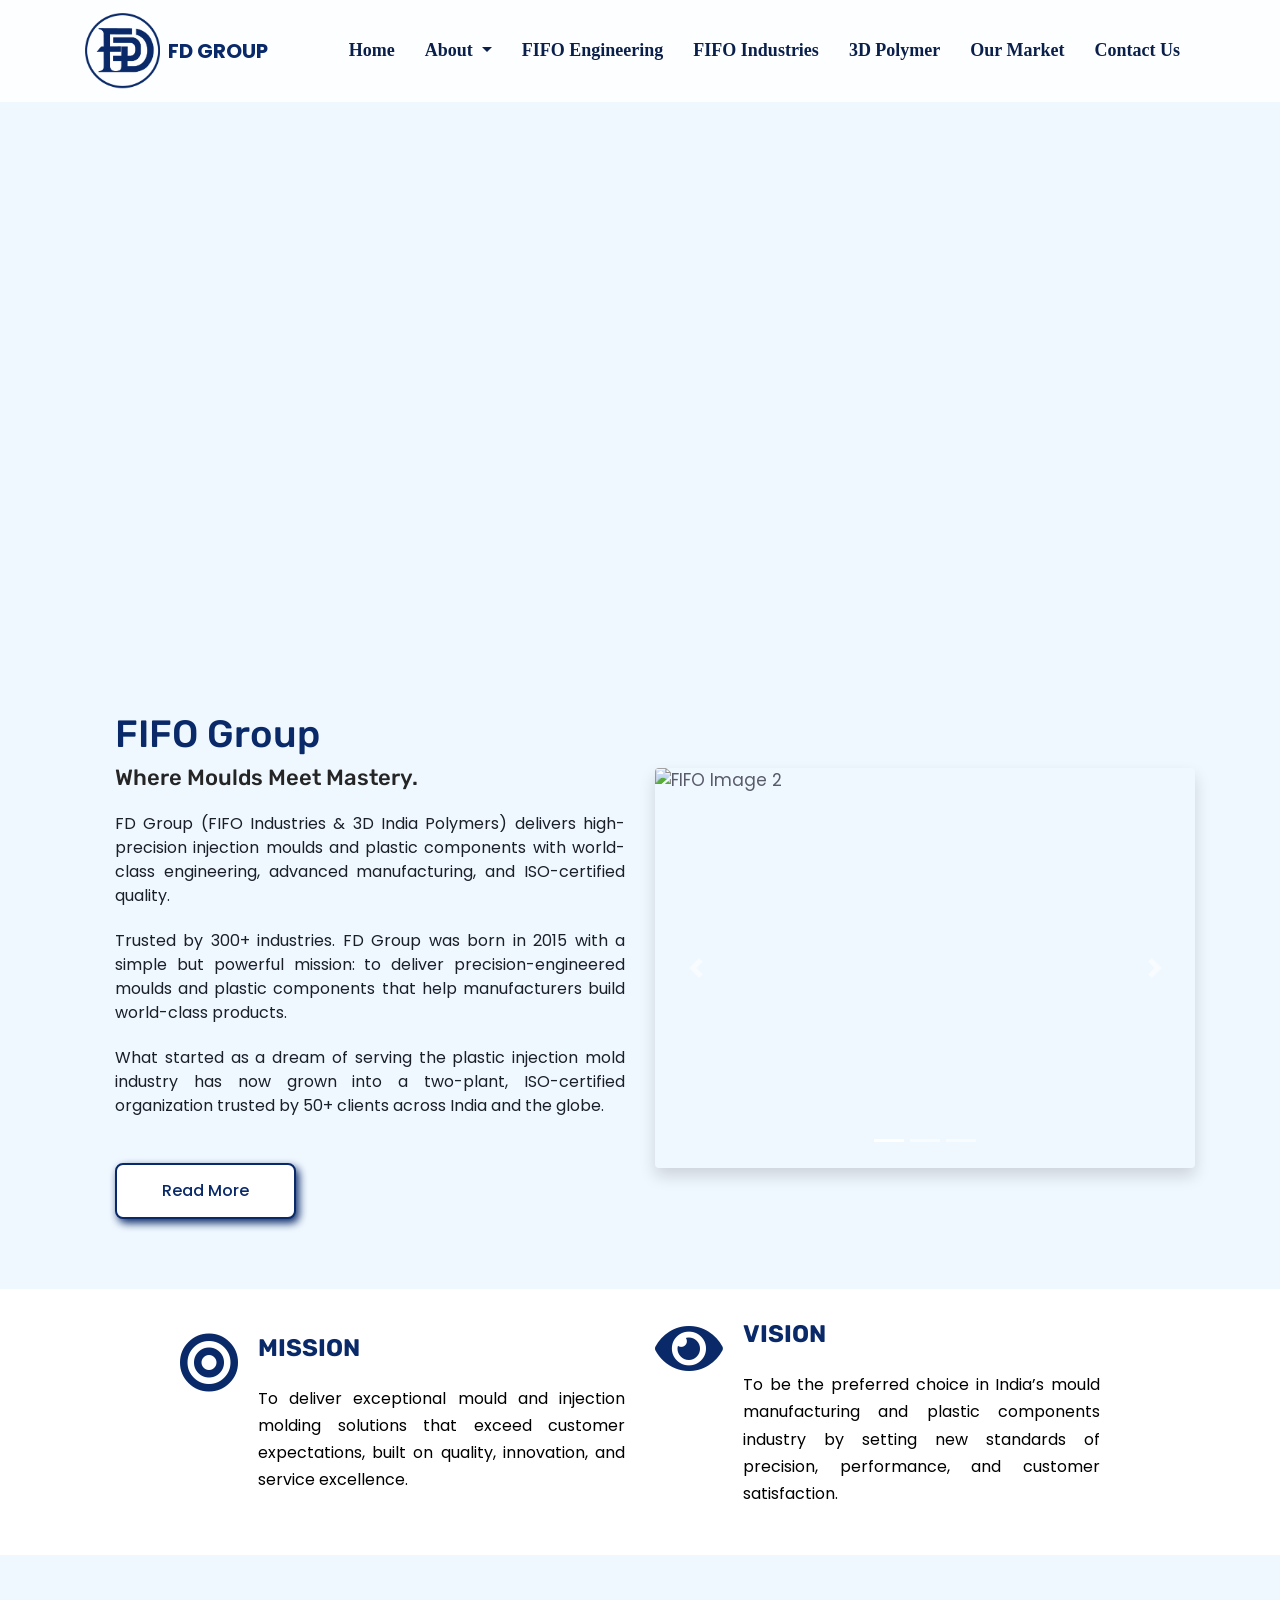
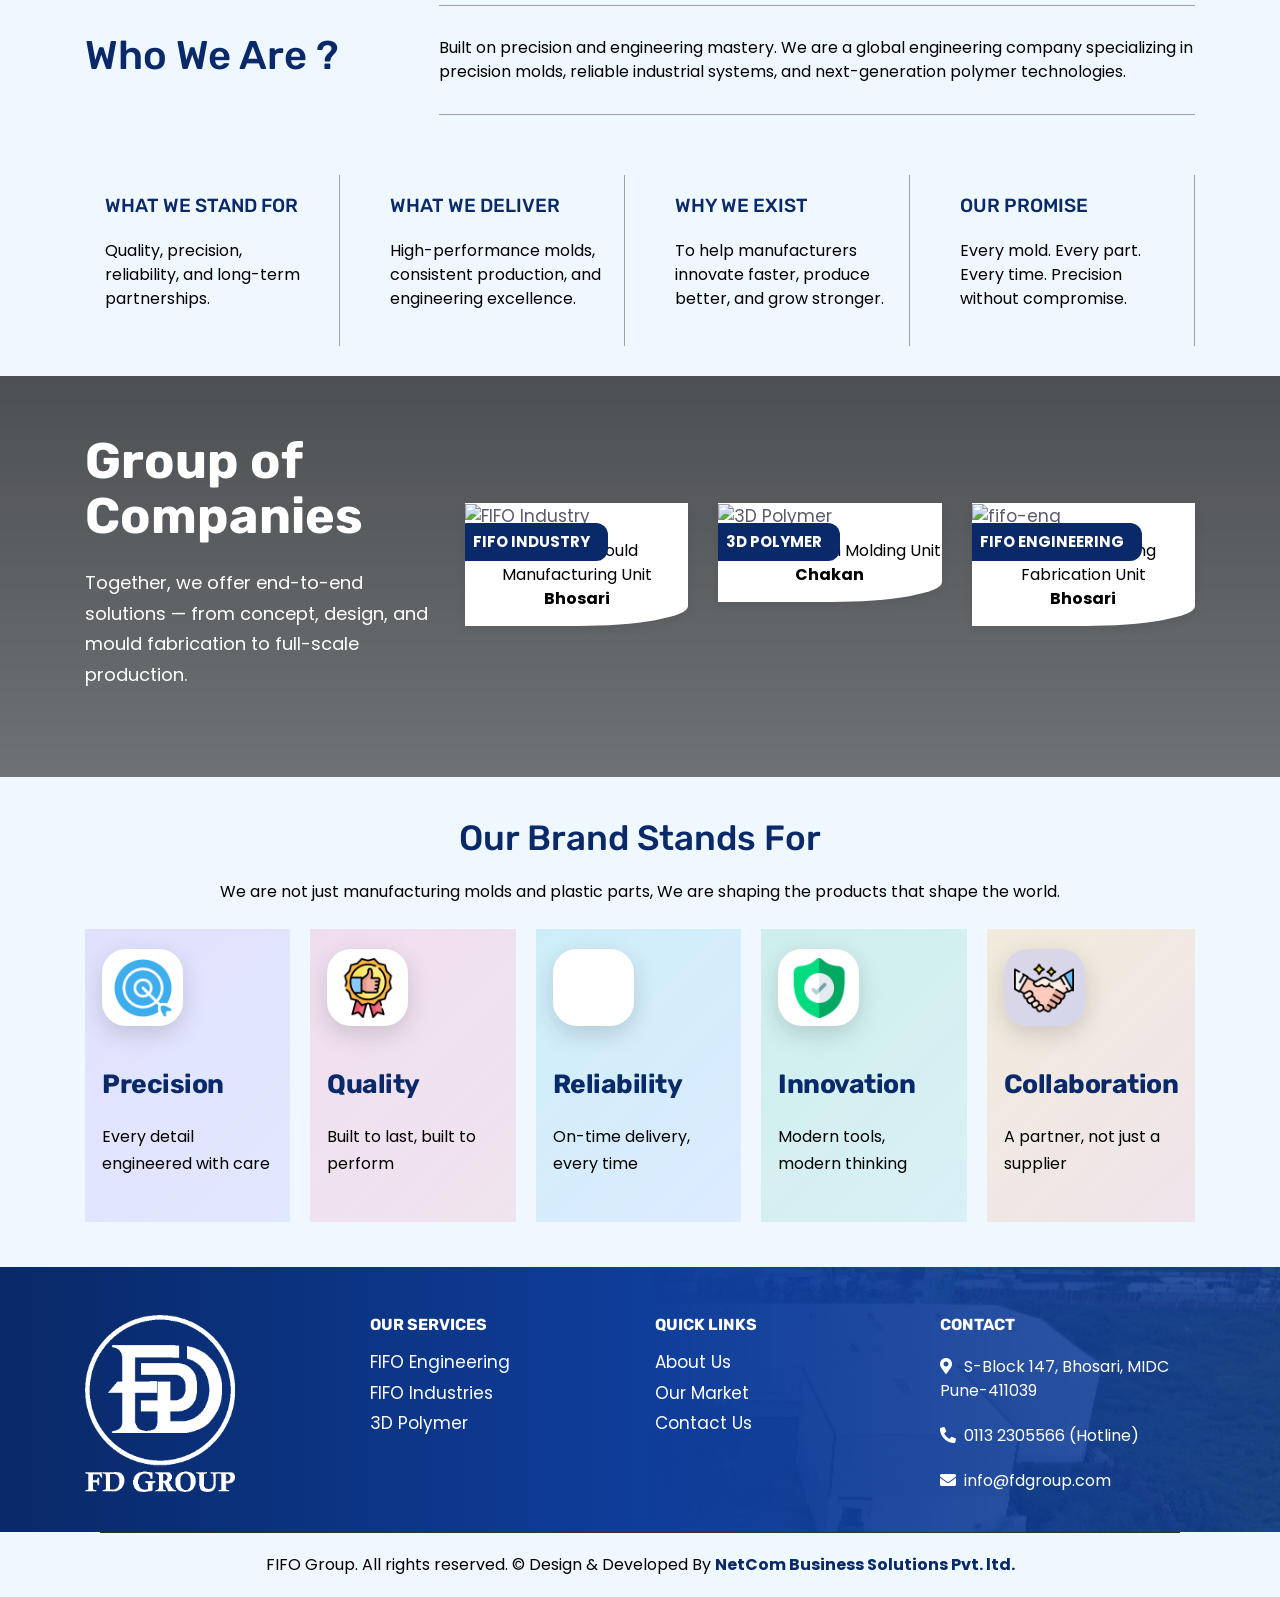
==== index.html @ 8449a90d "changes" ====
<!DOCTYPE html>
<html class="no-js" lang="zxx">
  <!-- Mirrored from htmldemo.zcubethemes.com/fabr/index.html by HTTrack Website Copier/3.x [XR&CO'2014], Mon, 01 Sep 2025 11:55:06 GMT -->
  <head>
    <meta charset="utf-8" />
    <meta http-equiv="x-ua-compatible" content="ie=edge" />
    <title>FD Group</title>
    <meta name="description" content="" />
    <meta name="viewport" content="width=device-width, initial-scale=1" />
    <link
      rel="shortcut icon"
      type="image/x-icon"
      href="img/logo/fifo-logo-footer.png"
    />
    <!-- Place favicon.ico in the root directory -->

    <!-- CSS here -->
    <link rel="stylesheet" href="css/bootstrap.min.css" />
    <link rel="stylesheet" href="css/animate.min.css" />
    <link rel="stylesheet" href="css/magnific-popup.css" />
    <link rel="stylesheet" href="fontawesome/css/all.min.css" />
    <link rel="stylesheet" href="css/dripicons.css" />
    <link rel="stylesheet" href="css/slick.css" />
    <link rel="stylesheet" href="css/meanmenu.css" />
    <link rel="stylesheet" href="css/default.css" />
    <link rel="stylesheet" href="css/style.css" />
    <link rel="stylesheet" href="css/responsive.css" />
  </head>
  <body>
    <header>
      <nav class="navbar navbar-expand-lg fixed-top navbar-light">
        <div class="container">
          <!-- LOGO -->
          <a class="navbar-brand d-flex align-items-center" href="#">
            <img src="img/logo/fifo-new-logo.png" width="60" class="mr-2" />
            <span class="font-weight-bold">FD GROUP</span>
          </a>

          <!-- TOGGLER -->
          <button
            class="navbar-toggler"
            type="button"
            data-toggle="collapse"
            data-target="#mainMenu"
          >
            <span class="navbar-toggler-icon"></span>
          </button>

          <!-- MENU -->
          <div
            class="collapse navbar-collapse justify-content-end"
            id="mainMenu"
          >
            <ul class="navbar-nav">
              <li class="nav-item">
                <a class="nav-link" href="index.html">Home</a>
              </li>

              <!-- DROPDOWN -->
              <li class="nav-item dropdown">
                <a
                  class="nav-link dropdown-toggle"
                  href="#"
                  id="aboutDropdown"
                  data-toggle="dropdown"
                >
                  About
                </a>
                <div class="dropdown-menu">
                  <a class="dropdown-item" href="about.html"
                    >Company Background</a
                  >
                  <a class="dropdown-item" href="management-team.html"
                    >Management Team</a
                  >
                  <a class="dropdown-item" href="#">Quality & Certification</a>
                  <a class="dropdown-item" href="#">Locations</a>
                </div>
              </li>

              <li class="nav-item">
                <a class="nav-link" href="fifo-engineering.html"
                  >FIFO Engineering</a
                >
              </li>

              <li class="nav-item">
                <a class="nav-link" href="#">FIFO Industries</a>
              </li>

              <li class="nav-item">
                <a class="nav-link" href="#">3D Polymer</a>
              </li>

              <li class="nav-item">
                <a class="nav-link" href="our-market.html">Our Market</a>
              </li>

              <li class="nav-item">
                <a class="nav-link" href="contact.html">Contact Us</a>
              </li>
            </ul>
          </div>
        </div>
      </nav>
    </header>
    <section class="hero-section">
      <video class="hero-video" autoplay muted loop playsinline>
        <source src="img/fifo 2.mp4" type="video/mp4" />
      </video>
    </section>
    <!-- main-area -->

    <main>
      <!-- <section class="rt-about-v3">
        <div class="container w-layout-blockcontainer rt-container w-container">
          <div class="w-layout-hflex rt-about-v3-main">
            <div
              data-w-id="be0a14a2-a706-8bce-83a5-2e873dd24da1"
              style="
                opacity: 1;
                transform: translate3d(0px, 0px, 0px) scale3d(1, 1, 1)
                  rotateX(0deg) rotateY(0deg) rotateZ(0deg) skew(0deg, 0deg);
                transform-style: preserve-3d;
              "
              class="w-layout-vflex rt-position-relative"
            >
              <img
                height="578"
                alt="Home one about image"
                src="img/about-us.jpg"
                loading="lazy"
                class="rt-about-v3-image-one rt-responsive-full-width rt-border-radius-12"
              /><img
                height="234"
                alt="Home one about image"
                src="https://cdn.prod.website-files.com/68ff0e1e2f3a67bde87a3fa7/68ff107be0b7433b8d257125_832c820341d858cebc33d4b15079eadc_Home%20one%20about%20image.avif"
                loading="lazy"
                data-w-id="be0a14a2-a706-8bce-83a5-2e873dd24da3"
                style="
                  opacity: 1;
                  transform: translate3d(0px, 0px, 0px) scale3d(1, 1, 1)
                    rotateX(0deg) rotateY(0deg) rotateZ(0deg) skew(0deg, 0deg);
                  transform-style: preserve-3d;
                "
                class="rt-about-v3-image-two rt-border-radius-12 rt-responsive-display-none"
              />
              <div
                data-w-id="be0a14a2-a706-8bce-83a5-2e873dd24da4"
                class="rt-image-overlay-appearence"
                style="height: 0%; width: 440px"
              ></div>
            </div>
            <div class="w-layout-hflex rt-about-v3-main">
              <div class="w-layout-vflex rt-about-v3-text">
                <h2
                  data-w-id="be0a14a2-a706-8bce-83a5-2e873dd24da8"
                  style="
                    opacity: 1;
                    transform: translate3d(0px, 0px, 0px) scale3d(1, 1, 1)
                      rotateX(0deg) rotateY(0deg) rotateZ(0deg) skew(0deg, 0deg);
                    transform-style: preserve-3d;
                  "
                  class="rt-heading-bottom-gap"
                >
                  FIFO Group
                </h2>
                <p
                  data-w-id="be0a14a2-a706-8bce-83a5-2e873dd24daa"
                  style="
                    opacity: 1;
                    transform: translate3d(0px, 0px, 0px) scale3d(1, 1, 1)
                      rotateX(0deg) rotateY(0deg) rotateZ(0deg) skew(0deg, 0deg);
                    transform-style: preserve-3d;
                  "
                  class="rt-paragraph-button-gap"
                >
                  FD Group (FIFO Industries &amp; 3D India Polymers) delivers
                  high-precision injection moulds and plastic components with
                  world-class engineering, advanced manufacturing, and
                  ISO-certified quality.
                </p>
                <p
                  data-w-id="be0a14a2-a706-8bce-83a5-2e873dd24daa"
                  style="
                    opacity: 1;
                    transform: translate3d(0px, 0px, 0px) scale3d(1, 1, 1)
                      rotateX(0deg) rotateY(0deg) rotateZ(0deg) skew(0deg, 0deg);
                    transform-style: preserve-3d;
                  "
                  class="rt-paragraph-button-gap"
                >
                  Trusted by 300+ industries. FD Group was born in 2015 with a
                  simple but powerful mission: to deliver precision-engineered
                  moulds and plastic components that help manufacturers build
                  world-class products.
                </p>
                <p
                  data-w-id="be0a14a2-a706-8bce-83a5-2e873dd24daa"
                  style="
                    opacity: 1;
                    transform: translate3d(0px, 0px, 0px) scale3d(1, 1, 1)
                      rotateX(0deg) rotateY(0deg) rotateZ(0deg) skew(0deg, 0deg);
                    transform-style: preserve-3d;
                  "
                  class="rt-paragraph-button-gap"
                >
                  What started as a dream of serving the plastic injection mold
                  industry has now grown into a two-plant, ISO-certified
                  organization trusted by 50+ clients across India and the
                  globe.
                </p>
                <div
                  data-w-id="be0a14a2-a706-8bce-83a5-2e873dd24dac"
                  style="
                    opacity: 1;
                    transform: translate3d(0px, 0px, 0px) scale3d(1, 1, 1)
                      rotateX(0deg) rotateY(0deg) rotateZ(0deg) skew(0deg, 0deg);
                    transform-style: preserve-3d;
                  "
                >
                  <a
                    href="/about"
                    data-w-id="8b83b16d-13d7-cc32-5c36-bd4ac475c817"
                    class="rt-button-v1 w-inline-block"
                    ><div class="rt-button-font">Know more</div>
                    <div class="rt-button-arrow-wrapper rt-z-index-two">
                      <div>
                        <i class="fa fa-arrow-right text-black"></i>
                      </div></div
                  ></a>
                </div>
              </div>
            </div>
          </div>
        </div>
      </section> -->

      <section
        id="about"
        class="about-area about-p p-relative"
        style="
          background-size: contain;
          background-repeat: no-repeat;
          background-position: center center;
        "
      >
        <div class="container">
          <div class="row align-items-center">
            <div class="col-lg-6 col-md-6 col-sm-12">
              <div
                class="about-content s-about-content pl-30 wow animate__animated animate__fadeInLeft"
              >
                <div class="about-title second-atitle">
                  <h2>FIFO Group</h2>
                  <h4 class="mt-1">Where Moulds Meet Mastery.</h4>
                </div>
                <p>
                  <!-- We at FIFO believe in providing products of the highest
                  quality to ensure loyalty and long term customer satisfaction.
                  FIFO will continually improve its processes and systems by
                  involving everyone in the organization and establishing
                  quality objectives, taking into consideration customer
                  requirements and future plans of the organization. -->
                  FD Group (FIFO Industries & 3D India Polymers) delivers
                  high-precision injection moulds and plastic components with
                  world-class engineering, advanced manufacturing, and
                  ISO-certified quality.
                </p>
                <p class="paragraph">
                  Trusted by 300+ industries. FD Group was born in 2015 with a
                  simple but powerful mission: to deliver precision-engineered
                  moulds and plastic components that help manufacturers build
                  world-class products.
                </p>
                <p class="paragraph">
                  What started as a dream of serving the plastic injection mold
                  industry has now grown into a two-plant, ISO-certified
                  organization trusted by 50+ clients across India and the
                  globe.
                </p>
                <div class="slider-btn mt-30">
                  <a
                    href="about.html"
                    class="btn ss-btn"
                    data-animation="fadeInRight"
                    data-delay=".8s"
                    >Read More</a
                  >
                  <div
                    class="btn-after"
                    data-animation="fadeInRight"
                    data-delay=".8s"
                  ></div>
                </div>
              </div>
            </div>
            <div class="col-lg-6 col-md-6 col-sm-12">
              <!-- <img src="img/about-us.JPG" alt="about-us" / class="wow
              animate__animated animate__fadeInRight"> -->
              <div
                id="fifoSlider"
                class="carousel slide shadow rounded wow animate__animated animate__fadeInRight"
                data-ride="carousel"
              >
                <ol class="carousel-indicators">
                  <li
                    data-target="#fifoSlider"
                    data-slide-to="0"
                    class="active"
                  ></li>
                  <li data-target="#fifoSlider" data-slide-to="1"></li>
                  <li data-target="#fifoSlider" data-slide-to="2"></li>
                </ol>

                <div class="carousel-inner rounded">
                  <!-- <div class="carousel-item active">
                    <img
                      src="img/about-us.JPG"
                      class="d-block w-100"
                      alt="FIFO Image 1"
                    />
                  </div> -->
                  <div class="carousel-item active">
                    <img
                      src="img/about-us1.JPG"
                      class="d-block w-100"
                      alt="FIFO Image 2"
                    />
                  </div>
                  <div class="carousel-item">
                    <img
                      src="img/about2.jpg"
                      class="d-block w-100"
                      alt="FIFO Image 3"
                    />
                  </div>
                  <div class="carousel-item">
                    <img
                      src="img/about-us.JPG"
                      class="d-block w-100"
                      alt="FIFO Image 1"
                    />
                  </div>
                </div>

                <a
                  class="carousel-control-prev"
                  href="#fifoSlider"
                  role="button"
                  data-slide="prev"
                >
                  <span
                    class="carousel-control-prev-icon"
                    aria-hidden="true"
                  ></span>
                  <span class="sr-only">Previous</span>
                </a>
                <a
                  class="carousel-control-next"
                  href="#fifoSlider"
                  role="button"
                  data-slide="next"
                >
                  <span
                    class="carousel-control-next-icon"
                    aria-hidden="true"
                  ></span>
                  <span class="sr-only">Next</span>
                </a>
              </div>
            </div>
          </div>
        </div>
      </section>
      <!-- about-area-end -->
      <style>
        .carousel-inner img {
          height: 400px;
          object-fit: cover;
        }
      </style>

      <section class="info-section vision">
        <div class="container">
          <!-- <h2 class="text-center">Our Vision & Mission</h2> -->
          <div class="row vision_mission">
            <div class="col-md-5">
              <div class="vision">
                <div class="icon">
                  <i
                    class="fa fa-bullseye wow animate__animated animate__fadeInUp"
                  ></i>
                </div>
                <div class="vision_text info-box">
                  <h3>MISSION</h3>
                  <p>
                    To deliver exceptional mould and injection molding solutions
                    that exceed customer expectations, built on quality,
                    innovation, and service excellence.
                  </p>
                </div>
              </div>
            </div>
            <div class="col-md-5">
              <div class="vision">
                <div class="icon wow animate__animated animate__fadeInUp">
                  <i class="fa fa-eye"></i>
                </div>
                <div class="vision_text info-box">
                  <h3>VISION</h3>
                  <p>
                    To be the preferred choice in India’s mould manufacturing
                    and plastic components industry by setting new standards of
                    precision, performance, and customer satisfaction.
                  </p>
                </div>
              </div>
            </div>
          </div>
        </div>
      </section>

      <section>
        <div class="container">
          <div class="text">
            <div class="text">
              <h1>Who We Are ?</h1>
            </div>
            <div class="text2">
              <hr />
              <p>
                Built on precision and engineering mastery. We are a global
                engineering company specializing in precision molds, reliable
                industrial systems, and next-generation polymer technologies.
              </p>
              <hr />
            </div>
          </div>
        </div>
      </section>
      <section class="who_we_are wow animate__animated animate__fadeInUp">
        <div class="container">
          <div class="row">
            <div class="col-md-3">
              <div class="box1">
                <h3>WHAT WE STAND FOR</h3>
                <p>
                  Quality, precision, reliability, and long-term partnerships.
                </p>
              </div>
            </div>
            <div class="col-md-3">
              <div class="box1">
                <h3>WHAT WE DELIVER</h3>
                <p>
                  High-performance molds, consistent production, and engineering
                  excellence.
                </p>
              </div>
            </div>
            <div class="col-md-3">
              <div class="box1">
                <h3>WHY WE EXIST</h3>
                <p>
                  To help manufacturers innovate faster, produce better, and
                  grow stronger.
                </p>
              </div>
            </div>
            <div class="col-md-3">
              <div class="box1">
                <h3>OUR PROMISE</h3>
                <p>
                  Every mold. Every part. Every time. Precision without
                  compromise.
                </p>
              </div>
            </div>
          </div>
        </div>
      </section>
      <!-- 
      <section
        id="services"
        class="services-area services-bg services-two"
        style="
          background-image: url(img/bg/services_aliment_bg.png);
          background-size: contain;
          background-repeat: no-repeat;
          background-position: center center;
        "
      >
        <div class="container">
          <div class="row justify-content-center">
            <div class="col-xl-10 col-lg-10">
              <div
                class="section-title text-center pl-40 pr-40 wow fadeInDown animated"
                data-animation="fadeInDown animated"
                data-delay=".2s"
                style="visibility: visible; animation-name: fadeInDown"
              >
                <span style="color: white"
                  ><small class="circle-left">
                
                  </small>
                  Group Of Companies
                  <small class="circle-right">
                  
                  </small></span
                >

                <p class="para">
                  Together, we offer end-to-end solutions — from concept,
                  design, and mould fabrication to full-scale production.
                </p>
              </div>
            </div>
          </div>

          <section class="industries">
            <div class="container">
              <div class="row text-center">
               
                <div class="col-md-4 mb-4">
                  <div class="industry-card">
                    <img
                      src="img/bg/fifo-industry.JPG"
                      alt="FIFO Industry"
                      class="img-fluid"
                    />
                    <h5 class="mt-3"><a href="">FIFO Industry</a></h5>
                    <p>
                      Precision Mould Manufacturing Unit<br />
                      <b>Bhosari</b>
                    </p>
                  </div>
                </div>

              
                <div class="col-md-4 mb-4">
                  <div class="industry-card">
                    <img
                      src="img/bg/3d-polymer.JPG"
                      alt="3D Polymer"
                      class="img-fluid"
                    />
                    <h5 class="mt-3"><a href="">3D Polymer</a></h5>
                    <p>
                      Plastic Injection Molding Unit <br />
                      <b>Chakan</b>
                    </p>
                  </div>
                </div>
               
                <div class="col-md-4 mb-4">
                  <div class="industry-card">
                    <img
                      src="img/bg/fifo-eng.JPG"
                      alt="fifo-eng"
                      class="img-fluid"
                    />
                    <h5 class="mt-3"><a href="">FIFO Engineering</a></h5>
                    <p>
                      Heavy engineering Fabrication Unit <br />
                      <b>Bhosari</b>
                    </p>
                  </div>
                </div>
              </div>
            </div>
          </section>
        </div>
      </section> -->

      <section class="industries-section services-area py-5">
        <div class="container">
          <div class="row align-items-center">
            <!-- LEFT CONTENT -->
            <div class="col-lg-4 mb-4">
              <h2 class="section-title">
                Group of <br />
                Companies
              </h2>
              <p class="section-text mt-4">
                Together, we offer end-to-end solutions — from concept, design,
                and mould fabrication to full-scale production.
              </p>
            </div>

            <!-- RIGHT CARDS -->
            <div class="col-lg-8">
              <div class="row">
                <!-- CARD 1 -->
                <div class="col-md-4 col-sm-6 mb-4">
                  <div class="industry-card">
                    <span class="industry-badge">FIFO Industry</span>
                    <img
                      src="img/bg/fifo-industry.JPG"
                      alt="FIFO Industry"
                      class="img-fluid"
                    />

                    <p>
                      Precision Mould Manufacturing Unit<br />
                      <b>Bhosari</b>
                    </p>
                  </div>
                  <!-- <div class="industry-card">
                    <span class="industry-badge"
                      >COMMERCIAL<br />AEROSPACE</span
                    >
                    <img src="img/aero.jpg" class="industry-img" alt="" />
                  </div> -->
                </div>

                <!-- CARD 2 -->
                <div class="col-md-4 col-sm-6 mb-4">
                  <div class="industry-card">
                    <span class="industry-badge">3D Polymer</span>
                    <img
                      src="img/bg/3d-polymer.JPG"
                      alt="3D Polymer"
                      class="img-fluid"
                    />

                    <p>
                      Plastic Injection Molding Unit <br />
                      <b>Chakan</b>
                    </p>
                  </div>
                </div>

                <!-- CARD 3 -->
                <div class="col-md-4 col-sm-6 mb-4">
                  <div class="industry-card">
                    <span class="industry-badge">FIFO Engineering</span>
                    <img
                      src="img/bg/fifo-eng.JPG"
                      alt="fifo-eng"
                      class="img-fluid"
                    />
                    <!-- <h5 class="mt-3"><a href="">FIFO Engineering</a></h5> -->
                    <p>
                      Heavy engineering Fabrication Unit <br />
                      <b>Bhosari</b>
                    </p>
                  </div>
                </div>
              </div>
            </div>
          </div>
        </div>
      </section>

      <section class="brand">
        <div class="text-center wow fadeIn" data-wow-delay="100ms">
          <h2>Our Brand Stands For</h2>
          <p class="text-center">
            We are not just manufacturing molds and plastic parts, We are
            shaping the products that shape the world.
          </p>
        </div>

        <div class="container wow animate__animated animate__fadeInUp">
          <div class="card_wrapper1">
            <div class="card-wrapper">
              <div class="creative-card card-1">
                <div class="card-icon-wrapper">
                  <div class="card-icon">
                    <img
                      style="height: 60px"
                      src="img/icon/target.png"
                      alt=""
                    />
                  </div>
                </div>
                <h3 class="card-title">Precision</h3>
                <p class="card-description">
                  Every detail engineered with care
                </p>
              </div>
            </div>

            <div class="card-wrapper">
              <div class="creative-card card-2">
                <div class="card-icon-wrapper">
                  <div class="card-icon">
                    <img
                      style="height: 60px"
                      src="img/icon/quality.png"
                      alt=""
                    />
                  </div>
                </div>
                <h3 class="card-title">Quality</h3>
                <p class="card-description">Built to last, built to perform</p>
              </div>
            </div>

            <div class="card-wrapper">
              <div class="creative-card card-3">
                <div class="card-icon-wrapper">
                  <div class="card-icon">
                    <img
                      style="height: 60px"
                      src="https://cdn-icons-png.flaticon.com/512/5063/5063056.png"
                      alt=""
                    />
                  </div>
                </div>
                <h3 class="card-title">Reliability</h3>
                <p class="card-description">On-time delivery, every time</p>
              </div>
            </div>
            <div class="card-wrapper">
              <div class="creative-card card-4">
                <div class="card-icon-wrapper">
                  <div class="card-icon">
                    <img
                      style="height: 60px"
                      src="img/icon/innovation1.png"
                      alt=""
                    />
                  </div>
                </div>
                <h3 class="card-title">Innovation</h3>
                <p class="card-description">Modern tools, modern thinking</p>
              </div>
            </div>
            <div class="card-wrapper">
              <div class="creative-card card-5">
                <div class="card-icon-wrapper">
                  <div class="card-icon">
                    <img
                      style="height: 60px"
                      src="img/icon/collaboration1.png"
                      alt=""
                    />
                  </div>
                </div>
                <h3 class="card-title">Collaboration</h3>
                <p class="card-description">A partner, not just a supplier</p>
              </div>
            </div>
          </div>
        </div>
      </section>

      <!-- <section>
        <div
          class="brand text-center wow fadeIn"
          data-wow-delay="100ms"
          style="padding-top: 45px"
        >
          <h2>Our Brand Stands For</h2>
          <p class="text-center">
            We are not just manufacturing molds and plastic parts, We are
            shaping the products that shape the world.
          </p>
        </div>
        <div class="bg-animation"></div>
        <div class="orb orb-1"></div>
        <div class="orb orb-2"></div>
        <div class="orb orb-3"></div>

        <div class="particles">
          <div class="particle"></div>
          <div class="particle"></div>
          <div class="particle"></div>
          <div class="particle"></div>
          <div class="particle"></div>
          <div class="particle"></div>
        </div>

        <div class="container wow animate__animated animate__fadeInUp">
          <div class="row g-4">
            <div class="col-12 col-md-6 col-lg-4 card-wrapper">
              <div class="creative-card card-1">
                <div class="card-icon-wrapper">
                  <div class="card-icon">
                    <img
                      style="height: 60px"
                      src="img/icon/target.png"
                      alt=""
                    />
                  </div>
                </div>
                <h3 class="card-title">Precision</h3>
                <p class="card-description">
                  Every detail engineered with care
                </p>
              </div>
            </div>

            <div class="col-12 col-md-6 col-lg-4 card-wrapper">
              <div class="creative-card card-2">
                <div class="card-icon-wrapper">
                  <div class="card-icon">
                    <img
                      style="height: 60px"
                      src="img/icon/quality.png"
                      alt=""
                    />
                  </div>
                </div>
                <h3 class="card-title">Quality</h3>
                <p class="card-description">Built to last, built to perform</p>
              </div>
            </div>

            <div class="col-12 col-md-6 col-lg-4 card-wrapper">
              <div class="creative-card card-3">
                <div class="card-icon-wrapper">
                  <div class="card-icon">
                    <img
                      style="height: 60px"
                      src="https://cdn-icons-png.flaticon.com/512/5063/5063056.png"
                      alt=""
                    />
                  </div>
                </div>
                <h3 class="card-title">Reliability</h3>
                <p class="card-description">On-time delivery, every time</p>
              </div>
            </div>
          </div>
          <div class="row g-4 brand2">
            <div class="col-12 col-md-6 col-lg-4 card-wrapper">
              <div class="creative-card card-4">
                <div class="card-icon-wrapper">
                  <div class="card-icon">
                    <img
                      style="height: 60px"
                      src="img/icon/innovation1.png"
                      alt=""
                    />
                  </div>
                </div>
                <h3 class="card-title">Innovation</h3>
                <p class="card-description">Modern tools, modern thinking</p>
              </div>
            </div>
            <div class="col-12 col-md-6 col-lg-4 card-wrapper">
              <div class="creative-card card-4">
                <div class="card-icon-wrapper">
                  <div class="card-icon">
                    <img
                      style="height: 60px"
                      src="img/icon/collaboration1.png"
                      alt=""
                    />
                  </div>
                </div>
                <h3 class="card-title">Collaboration</h3>
                <p class="card-description">A partner, not just a supplier</p>
              </div>
            </div>
          </div>
        </div>
      </section> -->

      <!-- brand-area -->
      <!-- <div class="brand-area pt-60 pb-60" style="background-color: #fff">
        <div class="container">
          <div class="row brand-active">
            <div class="col-xl-2">
              <div class="single-brand">
                <img src="img/brand/client_icon_1.png" alt="img" />
              </div>
            </div>
            <div class="col-xl-2">
              <div class="single-brand">
                <img src="img/brand/client_icon_2.png" alt="img" />
              </div>
            </div>
            <div class="col-xl-2">
              <div class="single-brand">
                <img src="img/brand/client_icon_3.png" alt="img" />
              </div>
            </div>
            <div class="col-xl-2">
              <div class="single-brand">
                <img src="img/brand/client_icon_4.png" alt="img" />
              </div>
            </div>
            <div class="col-xl-2">
              <div class="single-brand">
                <img src="img/brand/client_icon_1.png" alt="img" />
              </div>
            </div>
          </div>
        </div>
      </div> -->
      <!-- brand-area-end -->
    </main>
    <!-- main-area-end -->
    <!-- footer -->
    <footer class="footer bg-light text-dark pt-5">
      <div class="container">
        <div class="row">
          <!-- Logo & Description -->
          <div class="col-md-3 mb-4">
            <img
              src="img/logo/fifo-logo-footer.png"
              alt="FD Group Logo"
              class="mb-3 footer-logo"
            />

            <!-- <div class="social-icons">
              <a href="#" class="btn btn-outline-dark btn-sm rounded-0 mr-2"
                ><i class="fab fa-facebook-f"></i
              ></a>
              <a href="#" class="btn btn-outline-dark btn-sm rounded-0 mr-2"
                ><i class="fab fa-instagram"></i
              ></a>
              <a href="#" class="btn btn-outline-dark btn-sm rounded-0 mr-2"
                ><i class="fab fa-linkedin-in"></i
              ></a>
            </div> -->
          </div>

          <!-- Services -->
          <div class="col-md-3 mb-4">
            <h6 class="text-uppercase font-weight-bold mb-3">Our Services</h6>
            <ul class="list-unstyled">
              <li><a href="fifo-engineering.html">FIFO Engineering</a></li>
              <li><a href="#">FIFO Industries</a></li>
              <li><a href="#">3D Polymer</a></li>
            </ul>
          </div>

          <!-- Quick Links -->
          <div class="col-md-3 mb-4">
            <h6 class="text-uppercase font-weight-bold mb-3">Quick Links</h6>
            <ul class="list-unstyled">
              <li><a href="about.html">About Us</a></li>
              <li><a href="our-market.html">Our Market</a></li>

              <li><a href="contact.html">Contact Us</a></li>
            </ul>
          </div>

          <!-- Contact Info -->
          <div class="col-md-3 mb-4">
            <h6 class="text-uppercase font-weight-bold mb-3">Contact</h6>
            <p style="color: white">
              <i class="fas fa-map-marker-alt mr-2" style="color: white"></i>
              S-Block 147, Bhosari, MIDC Pune-411039
            </p>
            <p style="color: white">
              <i class="fas fa-phone-alt mr-2" style="color: #fff"></i>0113
              2305566 (Hotline)
            </p>
            <p style="color: white">
              <i class="fas fa-envelope mr-2" style="color: #fff"></i
              >info@fdgroup.com
            </p>
          </div>
        </div>

        <!-- <div class="text-center">
          <p class="mb-0">© 2025 FD GROUP. All Rights Reserved.</p>
        </div> -->
      </div>
    </footer>
    <div class="container">
      <div class="copyright-wrap">
        <div class="container">
          <div class="copyright-text text-center">
            <p>
              FIFO Group. All rights reserved. © Design &amp; Developed By
              <a href="https://netcom-india.com/" target="_blank"
                ><b> NetCom Business Solutions Pvt. ltd. </b></a
              >
            </p>
          </div>
        </div>
      </div>
    </div>

    <!-- JS here -->
    <script src="js/vendor/modernizr-3.5.0.min.js"></script>
    <script src="js/vendor/jquery-1.12.4.min.js"></script>
    <script src="js/popper.min.js"></script>
    <script src="js/bootstrap.min.js"></script>
    <script src="js/one-page-nav-min.js"></script>
    <script src="js/slick.min.js"></script>
    <script src="js/ajax-form.js"></script>
    <script src="js/paroller.js"></script>
    <script src="js/wow.min.js"></script>
    <script src="js/js_isotope.pkgd.min.js"></script>
    <script src="js/imagesloaded.min.js"></script>
    <script src="js/jquery.meanmenu.min.js"></script>
    <script src="js/parallax.min.js"></script>
    <script src="js/jquery.waypoints.min.js"></script>
    <script src="js/jquery.counterup.min.js"></script>
    <script src="js/jquery.scrollUp.min.js"></script>
    <script src="js/parallax-scroll.js"></script>
    <script src="js/jquery.magnific-popup.min.js"></script>
    <script src="js/element-in-view.js"></script>
    <script src="js/main.js"></script>
  </body>

  <!-- Mirrored from htmldemo.zcubethemes.com/fabr/index.html by HTTrack Website Copier/3.x [XR&CO'2014], Mon, 01 Sep 2025 11:55:06 GMT -->
</html>
---- css/dripicons.css ----
@charset "UTF-8";

@font-face {
  font-family: "dripicons-v2";
  src:url("../fonts/dripicons-v2.eot");
  src:url("../fonts/dripicons-v2d41d.eot?#iefix") format("embedded-opentype"),
    url("../fonts/dripicons-v2.woff") format("woff"),
    url("../fonts/dripicons-v2.ttf") format("truetype"),
    url("../fonts/dripicons-v2.svg#dripicons-v2") format("svg");
  font-weight: normal;
  font-style: normal;

}

[data-icon]:before {
  font-family: "dripicons-v2" !important;
  content: attr(data-icon);
  font-style: normal !important;
  font-weight: normal !important;
  font-variant: normal !important;
  text-transform: none !important;
  speak: none;
  line-height: 1;
  -webkit-font-smoothing: antialiased;
  -moz-osx-font-smoothing: grayscale;
}

[class^="dripicons-"]:before,
[class*=" dripicons-"]:before {
  font-family: "dripicons-v2" !important;
  font-style: normal !important;
  font-weight: normal !important;
  font-variant: normal !important;
  text-transform: none !important;
  speak: none;
  line-height: 1;
  -webkit-font-smoothing: antialiased;
  -moz-osx-font-smoothing: grayscale;
}

.dripicons-alarm:before {
  content: "\61";
}
.dripicons-align-center:before {
  content: "\62";
}
.dripicons-align-justify:before {
  content: "\63";
}
.dripicons-align-left:before {
  content: "\64";
}
.dripicons-align-right:before {
  content: "\65";
}
.dripicons-anchor:before {
  content: "\66";
}
.dripicons-archive:before {
  content: "\67";
}
.dripicons-arrow-down:before {
  content: "\68";
}
.dripicons-arrow-left:before {
  content: "\69";
}
.dripicons-arrow-right:before {
  content: "\6a";
}
.dripicons-arrow-thin-down:before {
  content: "\6b";
}
.dripicons-arrow-thin-left:before {
  content: "\6c";
}
.dripicons-arrow-thin-right:before {
  content: "\6d";
}
.dripicons-arrow-thin-up:before {
  content: "\6e";
}
.dripicons-arrow-up:before {
  content: "\6f";
}
.dripicons-article:before {
  content: "\70";
}
.dripicons-backspace:before {
  content: "\71";
}
.dripicons-basket:before {
  content: "\72";
}
.dripicons-basketball:before {
  content: "\73";
}
.dripicons-battery-empty:before {
  content: "\74";
}
.dripicons-battery-full:before {
  content: "\75";
}
.dripicons-battery-low:before {
  content: "\76";
}
.dripicons-battery-medium:before {
  content: "\77";
}
.dripicons-bell:before {
  content: "\78";
}
.dripicons-blog:before {
  content: "\79";
}
.dripicons-bluetooth:before {
  content: "\7a";
}
.dripicons-bold:before {
  content: "\41";
}
.dripicons-bookmark:before {
  content: "\42";
}
.dripicons-bookmarks:before {
  content: "\43";
}
.dripicons-box:before {
  content: "\44";
}
.dripicons-briefcase:before {
  content: "\45";
}
.dripicons-brightness-low:before {
  content: "\46";
}
.dripicons-brightness-max:before {
  content: "\47";
}
.dripicons-brightness-medium:before {
  content: "\48";
}
.dripicons-broadcast:before {
  content: "\49";
}
.dripicons-browser:before {
  content: "\4a";
}
.dripicons-browser-upload:before {
  content: "\4b";
}
.dripicons-brush:before {
  content: "\4c";
}
.dripicons-calendar:before {
  content: "\4d";
}
.dripicons-camcorder:before {
  content: "\4e";
}
.dripicons-camera:before {
  content: "\4f";
}
.dripicons-card:before {
  content: "\50";
}
.dripicons-cart:before {
  content: "\51";
}
.dripicons-checklist:before {
  content: "\52";
}
.dripicons-checkmark:before {
  content: "\53";
}
.dripicons-chevron-down:before {
  content: "\54";
}
.dripicons-chevron-left:before {
  content: "\55";
}
.dripicons-chevron-right:before {
  content: "\56";
}
.dripicons-chevron-up:before {
  content: "\57";
}
.dripicons-clipboard:before {
  content: "\58";
}
.dripicons-clock:before {
  content: "\59";
}
.dripicons-clockwise:before {
  content: "\5a";
}
.dripicons-cloud:before {
  content: "\30";
}
.dripicons-cloud-download:before {
  content: "\31";
}
.dripicons-cloud-upload:before {
  content: "\32";
}
.dripicons-code:before {
  content: "\33";
}
.dripicons-contract:before {
  content: "\34";
}
.dripicons-contract-2:before {
  content: "\35";
}
.dripicons-conversation:before {
  content: "\36";
}
.dripicons-copy:before {
  content: "\37";
}
.dripicons-crop:before {
  content: "\38";
}
.dripicons-cross:before {
  content: "\39";
}
.dripicons-crosshair:before {
  content: "\21";
}
.dripicons-cutlery:before {
  content: "\22";
}
.dripicons-device-desktop:before {
  content: "\23";
}
.dripicons-device-mobile:before {
  content: "\24";
}
.dripicons-device-tablet:before {
  content: "\25";
}
.dripicons-direction:before {
  content: "\26";
}
.dripicons-disc:before {
  content: "\27";
}
.dripicons-document:before {
  content: "\28";
}
.dripicons-document-delete:before {
  content: "\29";
}
.dripicons-document-edit:before {
  content: "\2a";
}
.dripicons-document-new:before {
  content: "\2b";
}
.dripicons-document-remove:before {
  content: "\2c";
}
.dripicons-dot:before {
  content: "\2d";
}
.dripicons-dots-2:before {
  content: "\2e";
}
.dripicons-dots-3:before {
  content: "\2f";
}
.dripicons-download:before {
  content: "\3a";
}
.dripicons-duplicate:before {
  content: "\3b";
}
.dripicons-enter:before {
  content: "\3c";
}
.dripicons-exit:before {
  content: "\3d";
}
.dripicons-expand:before {
  content: "\3e";
}
.dripicons-expand-2:before {
  content: "\3f";
}
.dripicons-experiment:before {
  content: "\40";
}
.dripicons-export:before {
  content: "\5b";
}
.dripicons-feed:before {
  content: "\5d";
}
.dripicons-flag:before {
  content: "\5e";
}
.dripicons-flashlight:before {
  content: "\5f";
}
.dripicons-folder:before {
  content: "\60";
}
.dripicons-folder-open:before {
  content: "\7b";
}
.dripicons-forward:before {
  content: "\7c";
}
.dripicons-gaming:before {
  content: "\7d";
}
.dripicons-gear:before {
  content: "\7e";
}
.dripicons-graduation:before {
  content: "\5c";
}
.dripicons-graph-bar:before {
  content: "\e000";
}
.dripicons-graph-line:before {
  content: "\e001";
}
.dripicons-graph-pie:before {
  content: "\e002";
}
.dripicons-headset:before {
  content: "\e003";
}
.dripicons-heart:before {
  content: "\e004";
}
.dripicons-help:before {
  content: "\e005";
}
.dripicons-home:before {
  content: "\e006";
}
.dripicons-hourglass:before {
  content: "\e007";
}
.dripicons-inbox:before {
  content: "\e008";
}
.dripicons-information:before {
  content: "\e009";
}
.dripicons-italic:before {
  content: "\e00a";
}
.dripicons-jewel:before {
  content: "\e00b";
}
.dripicons-lifting:before {
  content: "\e00c";
}
.dripicons-lightbulb:before {
  content: "\e00d";
}
.dripicons-link:before {
  content: "\e00e";
}
.dripicons-link-broken:before {
  content: "\e00f";
}
.dripicons-list:before {
  content: "\e010";
}
.dripicons-loading:before {
  content: "\e011";
}
.dripicons-location:before {
  content: "\e012";
}
.dripicons-lock:before {
  content: "\e013";
}
.dripicons-lock-open:before {
  content: "\e014";
}
.dripicons-mail:before {
  content: "\e015";
}
.dripicons-map:before {
  content: "\e016";
}
.dripicons-media-loop:before {
  content: "\e017";
}
.dripicons-media-next:before {
  content: "\e018";
}
.dripicons-media-pause:before {
  content: "\e019";
}
.dripicons-media-play:before {
  content: "\e01a";
}
.dripicons-media-previous:before {
  content: "\e01b";
}
.dripicons-media-record:before {
  content: "\e01c";
}
.dripicons-media-shuffle:before {
  content: "\e01d";
}
.dripicons-media-stop:before {
  content: "\e01e";
}
.dripicons-medical:before {
  content: "\e01f";
}
.dripicons-menu:before {
  content: "\e020";
}
.dripicons-message:before {
  content: "\e021";
}
.dripicons-meter:before {
  content: "\e022";
}
.dripicons-microphone:before {
  content: "\e023";
}
.dripicons-minus:before {
  content: "\e024";
}
.dripicons-monitor:before {
  content: "\e025";
}
.dripicons-move:before {
  content: "\e026";
}
.dripicons-music:before {
  content: "\e027";
}
.dripicons-network-1:before {
  content: "\e028";
}
.dripicons-network-2:before {
  content: "\e029";
}
.dripicons-network-3:before {
  content: "\e02a";
}
.dripicons-network-4:before {
  content: "\e02b";
}
.dripicons-network-5:before {
  content: "\e02c";
}
.dripicons-pamphlet:before {
  content: "\e02d";
}
.dripicons-paperclip:before {
  content: "\e02e";
}
.dripicons-pencil:before {
  content: "\e02f";
}
.dripicons-phone:before {
  content: "\e030";
}
.dripicons-photo:before {
  content: "\e031";
}
.dripicons-photo-group:before {
  content: "\e032";
}
.dripicons-pill:before {
  content: "\e033";
}
.dripicons-pin:before {
  content: "\e034";
}
.dripicons-plus:before {
  content: "\e035";
}
.dripicons-power:before {
  content: "\e036";
}
.dripicons-preview:before {
  content: "\e037";
}
.dripicons-print:before {
  content: "\e038";
}
.dripicons-pulse:before {
  content: "\e039";
}
.dripicons-question:before {
  content: "\e03a";
}
.dripicons-reply:before {
  content: "\e03b";
}
.dripicons-reply-all:before {
  content: "\e03c";
}
.dripicons-return:before {
  content: "\e03d";
}
.dripicons-retweet:before {
  content: "\e03e";
}
.dripicons-rocket:before {
  content: "\e03f";
}
.dripicons-scale:before {
  content: "\e040";
}
.dripicons-search:before {
  content: "\e041";
}
.dripicons-shopping-bag:before {
  content: "\e042";
}
.dripicons-skip:before {
  content: "\e043";
}
.dripicons-stack:before {
  content: "\e044";
}
.dripicons-star:before {
  content: "\e045";
}
.dripicons-stopwatch:before {
  content: "\e046";
}
.dripicons-store:before {
  content: "\e047";
}
.dripicons-suitcase:before {
  content: "\e048";
}
.dripicons-swap:before {
  content: "\e049";
}
.dripicons-tag:before {
  content: "\e04a";
}
.dripicons-tag-delete:before {
  content: "\e04b";
}
.dripicons-tags:before {
  content: "\e04c";
}
.dripicons-thumbs-down:before {
  content: "\e04d";
}
.dripicons-thumbs-up:before {
  content: "\e04e";
}
.dripicons-ticket:before {
  content: "\e04f";
}
.dripicons-time-reverse:before {
  content: "\e050";
}
.dripicons-to-do:before {
  content: "\e051";
}
.dripicons-toggles:before {
  content: "\e052";
}
.dripicons-trash:before {
  content: "\e053";
}
.dripicons-trophy:before {
  content: "\e054";
}
.dripicons-upload:before {
  content: "\e055";
}
.dripicons-user:before {
  content: "\e056";
}
.dripicons-user-group:before {
  content: "\e057";
}
.dripicons-user-id:before {
  content: "\e058";
}
.dripicons-vibrate:before {
  content: "\e059";
}
.dripicons-view-apps:before {
  content: "\e05a";
}
.dripicons-view-list:before {
  content: "\e05b";
}
.dripicons-view-list-large:before {
  content: "\e05c";
}
.dripicons-view-thumb:before {
  content: "\e05d";
}
.dripicons-volume-full:before {
  content: "\e05e";
}
.dripicons-volume-low:before {
  content: "\e05f";
}
.dripicons-volume-medium:before {
  content: "\e060";
}
.dripicons-volume-off:before {
  content: "\e061";
}
.dripicons-wallet:before {
  content: "\e062";
}
.dripicons-warning:before {
  content: "\e063";
}
.dripicons-web:before {
  content: "\e064";
}
.dripicons-weight:before {
  content: "\e065";
}
.dripicons-wifi:before {
  content: "\e066";
}
.dripicons-wrong:before {
  content: "\e067";
}
.dripicons-zoom-in:before {
  content: "\e068";
}
.dripicons-zoom-out:before {
  content: "\e069";
}
---- css/default.css ----
/* Deafult Margin & Padding */
/*-- Margin Top --*/
.mt-5 {
	margin-top: 5px;
}
.mt-10 {
	margin-top: 10px;
}
.mt-15 {
	margin-top: 15px;
}
.mt-20 {
	margin-top: 20px;
}
.mt-25 {
	margin-top: 25px;
}
.mt-30 {
	margin-top: 30px;
}
.mt-35 {
	margin-top: 35px;
}
.mt-40 {
	margin-top: 40px;
}
.mt-45 {
	margin-top: 45px;
}
.mt-50 {
	margin-top: 50px;
}
.mt-55 {
	margin-top: 55px;
}
.mt-60 {
	margin-top: 60px;
}
.mt-65 {
	margin-top: 65px;
}
.mt-70 {
	margin-top: 70px;
}
.mt-75 {
	margin-top: 75px;
}
.mt-80 {
	margin-top: 80px;
}
.mt-85 {
	margin-top: 85px;
}
.mt-90 {
	margin-top: 90px;
}
.mt-95 {
	margin-top: 95px;
}
.mt-100 {
	margin-top: 100px;
}
.mt-105 {
	margin-top: 105px;
}
.mt-110 {
	margin-top: 110px;
}
.mt-115 {
	margin-top: 115px;
}
.mt-120 {
	margin-top: 120px;
}
.mt-125 {
	margin-top: 125px;
}
.mt-130 {
	margin-top: 130px;
}
.mt-135 {
	margin-top: 135px;
}
.mt-140 {
	margin-top: 140px;
}
.mt-145 {
	margin-top: 145px;
}
.mt-150 {
	margin-top: 150px;
}
.mt-155 {
	margin-top: 155px;
}
.mt-160 {
	margin-top: 160px;
}
.mt-165 {
	margin-top: 165px;
}
.mt-170 {
	margin-top: 170px;
}
.mt-175 {
	margin-top: 175px;
}
.mt-180 {
	margin-top: 180px;
}
.mt-185 {
	margin-top: 185px;
}
.mt-190 {
	margin-top: 190px;
}
.mt-195 {
	margin-top: 195px;
}
.mt-200 {
	margin-top: 200px;
}
/*-- Margin Bottom --*/

.mb-5 {
	margin-bottom: 5px;
}
.mb-10 {
	margin-bottom: 10px;
}
.mb-15 {
	margin-bottom: 15px;
}
.mb-20 {
	margin-bottom: 20px;
}
.mb-25 {
	margin-bottom: 25px;
}
.mb-30 {
	margin-bottom: 30px;
}
.mb-35 {
	margin-bottom: 35px;
}
.mb-40 {
	margin-bottom: 40px;
}
.mb-45 {
	margin-bottom: 45px;
}
.mb-50 {
	margin-bottom: 50px;
}
.mb-55 {
	margin-bottom: 55px;
}
.mb-60 {
	margin-bottom: 60px;
}
.mb-65 {
	margin-bottom: 65px;
}
.mb-70 {
	margin-bottom: 70px;
}
.mb-75 {
	margin-bottom: 75px;
}
.mb-80 {
	margin-bottom: 80px;
}
.mb-85 {
	margin-bottom: 85px;
}
.mb-90 {
	margin-bottom: 90px;
}
.mb-95 {
	margin-bottom: 95px;
}
.mb-100 {
	margin-bottom: 100px;
}
.mb-105 {
	margin-bottom: 105px;
}
.mb-110 {
	margin-bottom: 110px;
}
.mb-115 {
	margin-bottom: 115px;
}
.mb-120 {
	margin-bottom: 120px;
}
.mb-125 {
	margin-bottom: 125px;
}
.mb-130 {
	margin-bottom: 130px;
}
.mb-135 {
	margin-bottom: 135px;
}
.mb-140 {
	margin-bottom: 140px;
}
.mb-145 {
	margin-bottom: 145px;
}
.mb-150 {
	margin-bottom: 150px;
}
.mb-155 {
	margin-bottom: 155px;
}
.mb-160 {
	margin-bottom: 160px;
}
.mb-165 {
	margin-bottom: 165px;
}
.mb-170 {
	margin-bottom: 170px;
}
.mb-175 {
	margin-bottom: 175px;
}
.mb-180 {
	margin-bottom: 180px;
}
.mb-185 {
	margin-bottom: 185px;
}
.mb-190 {
	margin-bottom: 190px;
}
.mb-195 {
	margin-bottom: 195px;
}
.mb-200 {
	margin-bottom: 200px;
}
/*-- Padding Top --*/

.pt-5 {
	padding-top: 5px;
}
.pt-10 {
	padding-top: 10px;
}
.pt-15 {
	padding-top: 15px;
}
.pt-20 {
	padding-top: 20px;
}
.pt-25 {
	padding-top: 25px;
}
.pt-30 {
	padding-top: 30px;
}
.pt-35 {
	padding-top: 35px;
}
.pt-40 {
	padding-top: 40px;
}
.pt-45 {
	padding-top: 45px;
}
.pt-50 {
	padding-top: 50px;
}
.pt-55 {
	padding-top: 55px;
}
.pt-60 {
	padding-top: 60px;
}
.pt-65 {
	padding-top: 65px;
}
.pt-70 {
	padding-top: 70px;
}
.pt-75 {
	padding-top: 75px;
}
.pt-80 {
	padding-top: 80px;
}
.pt-85 {
	padding-top: 85px;
}
.pt-90 {
	padding-top: 90px;
}
.pt-95 {
	padding-top: 95px;
}
.pt-100 {
	padding-top: 100px;
}
.pt-105 {
	padding-top: 105px;
}
.pt-110 {
	padding-top: 110px;
}
.pt-115 {
	padding-top: 115px;
}
.pt-120 {
	padding-top: 120px;
}
.pt-125 {
	padding-top: 125px;
}
.pt-130 {
	padding-top: 130px;
}
.pt-135 {
	padding-top: 135px;
}
.pt-140 {
	padding-top: 140px;
}
.pt-145 {
	padding-top: 145px;
}
.pt-150 {
	padding-top: 150px;
}
.pt-155 {
	padding-top: 155px;
}
.pt-160 {
	padding-top: 160px;
}
.pt-165 {
	padding-top: 165px;
}
.pt-170 {
	padding-top: 170px;
}
.pt-175 {
	padding-top: 175px;
}
.pt-180 {
	padding-top: 180px;
}
.pt-185 {
	padding-top: 185px;
}
.pt-190 {
	padding-top: 190px;
}
.pt-195 {
	padding-top: 195px;
}
.pt-200 {
	padding-top: 200px;
}
.pt-113 {
	padding-top: 113px;
}
/*-- Padding Bottom --*/

.pb-5 {
	padding-bottom: 5px;
}
.pb-10 {
	padding-bottom: 10px;
}
.pb-15 {
	padding-bottom: 15px;
}
.pb-20 {
	padding-bottom: 20px;
}
.pb-25 {
	padding-bottom: 25px;
}
.pb-30 {
	padding-bottom: 30px;
}
.pb-35 {
	padding-bottom: 35px;
}
.pb-40 {
	padding-bottom: 40px;
}
.pb-45 {
	padding-bottom: 45px;
}
.pb-50 {
	padding-bottom: 50px;
}
.pb-55 {
	padding-bottom: 55px;
}
.pb-60 {
	padding-bottom: 60px;
}
.pb-65 {
	padding-bottom: 65px;
}
.pb-70 {
	padding-bottom: 70px;
}
.pb-75 {
	padding-bottom: 75px;
}
.pb-80 {
	padding-bottom: 80px;
}
.pb-85 {
	padding-bottom: 85px;
}
.pb-90 {
	padding-bottom: 90px;
}
.pb-95 {
	padding-bottom: 95px;
}
.pb-100 {
	padding-bottom: 100px;
}
.pb-105 {
	padding-bottom: 105px;
}
.pb-110 {
	padding-bottom: 110px;
}
.pb-115 {
	padding-bottom: 115px;
}
.pb-120 {
	padding-bottom: 120px;
}
.pb-125 {
	padding-bottom: 125px;
}
.pb-130 {
	padding-bottom: 130px;
}
.pb-135 {
	padding-bottom: 135px;
}
.pb-140 {
	padding-bottom: 140px;
}
.pb-145 {
	padding-bottom: 145px;
}
.pb-150 {
	padding-bottom: 150px;
}
.pb-155 {
	padding-bottom: 155px;
}
.pb-160 {
	padding-bottom: 160px;
}
.pb-165 {
	padding-bottom: 165px;
}
.pb-170 {
	padding-bottom: 170px;
}
.pb-175 {
	padding-bottom: 175px;
}
.pb-180 {
	padding-bottom: 180px;
}
.pb-185 {
	padding-bottom: 185px;
}
.pb-190 {
	padding-bottom: 190px;
}
.pb-195 {
	padding-bottom: 195px;
}
.pb-200 {
	padding-bottom: 200px;
}



/*-- Padding Left --*/
.pl-0 {
	padding-left: 0px;
}
.pl-5 {
	padding-left: 5px;
}
.pl-10 {
	padding-left: 10px;
}
.pl-15 {
	padding-left: 15px;
}
.pl-20{
	padding-left: 20px;
}
.pl-25 {
	padding-left: 35px;
}
.pl-30 {
	padding-left: 30px;
}
.pl-35 {
	padding-left: 35px;
}

.pl-35 {
	padding-left: 35px;
}

.pl-40 {
	padding-left: 40px;
}

.pl-45 {
	padding-left: 45px;
}

.pl-50 {
	padding-left: 50px;
}

.pl-55 {
	padding-left: 55px;
}

.pl-60 {
	padding-left: 60px;
}
.pl-65 {
	padding-left: 65px;
}
.pl-70 {
	padding-left: 70px;
}
.pl-75 {
	padding-left: 75px;
}
.pl-80 {
	padding-left: 80px;
}
.pl-85 {
	padding-left: 80px;
}
.pl-90 {
	padding-left: 90px;
}
.pl-95 {
	padding-left: 95px;
}
.pl-100 {
	padding-left: 100px;
}


/*-- Padding Right --*/
.pr-0 {
	padding-right: 0px;
}
.pr-5 {
	padding-right: 5px;
}
.pr-10 {
	padding-right: 10px;
}
.pr-15 {
	padding-right: 15px;
}
.pr-20{
	padding-right: 20px;
}
.pr-25 {
	padding-right: 35px;
}
.pr-30 {
	padding-right: 30px;
}
.pr-35 {
	padding-right: 35px;
}

.pr-35 {
	padding-right: 35px;
}

.pr-40 {
	padding-right: 40px;
}

.pr-45 {
	padding-right: 45px;
}

.pr-50 {
	padding-right: 50px;
}

.pr-55 {
	padding-right: 55px;
}

.pr-60 {
	padding-right: 60px;
}
.pr-65 {
	padding-right: 65px;
}
.pr-70 {
	padding-right: 70px;
}
.pr-75 {
	padding-right: 75px;
}
.pr-80 {
	padding-right: 80px;
}
.pr-85 {
	padding-right: 80px;
}
.pr-90 {
	padding-right: 90px;
}
.pr-95 {
	padding-right: 95px;
}
.pr-100 {
	padding-right: 100px;
}

/* font weight */
.f-700{font-weight: 700;}
.f-600{font-weight: 600;}
.f-500{font-weight: 500;}
.f-400{font-weight: 400;}
.f-300{font-weight: 300;}

/* Background Color */

.gray-bg {
	background: #f4f4fe;
}
.white-bg {
	background: #fff;
}
.black-bg {
	background: #222;
}
.theme-bg {
	background: #222;
}
.primary-bg {
	background: #1a237e;
}
/* Color */

.white-color {
	color: #fff;
}
.black-color {
	color: #222;
}
.theme-color {
	color: #222;
}
.primary-color {
	color: #222;
}
/* black overlay */

[data-overlay] {
	position: relative;
}
[data-overlay]::before {
	background: #000 none repeat scroll 0 0;
	content: "";
	height: 100%;
	left: 0;
	position: absolute;
	top: 0;
	width: 100%;
	z-index: 1;
}
[data-overlay="3"]::before {
	opacity: 0.3;
}
[data-overlay="4"]::before {
	opacity: 0.4;
}
[data-overlay="5"]::before {
	opacity: 0.5;
}
[data-overlay="6"]::before {
	opacity: 0.6;
}
[data-overlay="7"]::before {
	opacity: 0.7;
}
[data-overlay="8"]::before {
	opacity: 0.8;
}
[data-overlay="9"]::before {
	opacity: 0.9;
}
---- css/style.css ----
/* CSS Index
-----------------------------------
1. Theme default css
2. header
3. slider
4. about
5. features
6. services
7. video
8. choose
9. brand
10. work-process
11. team
12. counter
13. cta
14. testimonial
15. blog
16. pagination
17. f-cta
18. pricing
19. contact
20. footer

*/

/* 1. Theme default css */
@import url("https://fonts.googleapis.com/css2?family=Rubik:ital,wght@0,300;0,400;0,500;0,700;0,900;1,300;1,400;1,500;1,700;1,900&amp;display=swap");
@import url("https://fonts.googleapis.com/css2?family=Poppins:ital,wght@0,100;0,200;0,300;0,400;0,500;0,600;0,700;0,800;0,900;1,100;1,200;1,300;1,400;1,500;1,600;1,700;1,800;1,900&amp;display=swap");
body {
  font-family: "Poppins", sans-serif;
  font-size: 17px;
  font-weight: normal;
  color: #595b6b;
  font-style: normal;
  background-color: aliceblue;
}
.img {
  max-width: 100%;
  transition: all 0.3s ease-out 0s;
}
.f-left {
  float: left;
}
.f-right {
  float: right;
}
.fix {
  overflow: hidden;
  padding: 40px 0;
}
a,
.button {
  -webkit-transition: all 0.3s ease-out 0s;
  -moz-transition: all 0.3s ease-out 0s;
  -ms-transition: all 0.3s ease-out 0s;
  -o-transition: all 0.3s ease-out 0s;
  transition: all 0.3s ease-out 0s;
}
a:focus,
.button:focus {
  text-decoration: none;
  outline: none;
}
a:focus,
a:hover,
.portfolio-cat a:hover,
.footer -menu li a:hover {
  text-decoration: none;
}
.btn.focus,
.btn:focus {
  outline: 0;
  box-shadow: none;
}
a,
button {
  color: #1696e7;
  outline: medium none;
}
button:focus,
input:focus,
input:focus,
textarea,
textarea:focus {
  outline: none;
  box-shadow: none;
}
.uppercase {
  text-transform: uppercase;
}
.capitalize {
  text-transform: capitalize;
}
h1,
h2,
h3,
h4,
h5,
h6 {
  font-family: "Rubik", sans-serif;
  color: #252525;
  margin-top: 0px;
  font-style: normal;
  font-weight: 500;
  text-transform: normal;
}
h1 a,
h2 a,
h3 a,
h4 a,
h5 a,
h6 a {
  color: inherit;
}
h1 {
  font-size: 40px;
  font-weight: 500;
}
h2 {
  font-size: 35px;
}
h3 {
  font-size: 28px;
}
h4 {
  font-size: 22px;
}
h5 {
  font-size: 18px;
}
h6 {
  font-size: 16px;
}
ul {
  margin: 0px;
  padding: 0px;
}
li {
  list-style: none;
}
p {
  line-height: 24px;
  margin-bottom: 15px;
  /* text-align: justify; */
}
hr {
  border-bottom: 1px solid #eceff8;
  border-top: 0 none;
  margin: 30px 0;
  padding: 0;
}
label {
  color: #7e7e7e;
  cursor: pointer;
  font-size: 14px;
  font-weight: 400;
}
*::-moz-selection {
  background: #d6b161;
  color: #fff;
  text-shadow: none;
}
::-moz-selection {
  background: #444;
  color: #fff;
  text-shadow: none;
}
::selection {
  background: #444;
  color: #fff;
  text-shadow: none;
}
*::-moz-placeholder {
  color: #555555;
  font-size: 14px;
  opacity: 1;
}
*::placeholder {
  color: #555555;
  font-size: 14px;
  opacity: 1;
}
/* .theme-overlay {
  position: relative;
}
.theme-overlay::before {
  background: #1696e7 none repeat scroll 0 0;
  content: "";
  height: 100%;
  left: 0;
  opacity: 0.6;
  position: absolute;
  top: 0;
  width: 100%;
} */
.separator {
  border-top: 1px solid #f2f2f2;
}
.logo {
  padding: 0 10px;
}
.logo img {
  width: 100px;
}
/* button style */

.btn {
  -moz-user-select: none;
  background: transparent linear-gradient(90deg, #c81912 0%, #f64b3c 100%) 0% 0%
    no-repeat padding-box;
  border: none;
  border-radius: 8px;
  color: #fff;
  display: inline-block;
  font-size: 16px;
  font-weight: 500;
  letter-spacing: 0;
  line-height: 1;
  margin-bottom: 0;
  padding: 18px 45px;
  text-align: center;
  text-transform: unset;
  touch-action: manipulation;
  transition: all 0.3s ease 0s;
  vertical-align: middle;
  white-space: nowrap;
  position: relative;
  box-shadow: 3px 4px 15px #eb3449a6;
  z-index: 999;
}

.btn:hover {
  color: #fff;
}
.btn:hover::before {
  opacity: 0;
}
.breadcrumb > .active {
  color: #888;
}
/* .btn-after {
  width: 100%;
  height: 45px;
  border: 1px solid #707070;
  border-radius: 8px;
  margin-top: -28px;
  margin-left: 15px;
  position: absolute;
  transition: all 0.3s ease 0s;
} */
/* .slider-btn:hover .btn-after {
  margin-top: -50px;
  margin-left: 0px;
} */
/* scrollUp */
#scrollUp {
  background: #092968;
  height: 45px;
  width: 45px;
  right: 50px;
  bottom: 77px;
  color: #fff;
  font-size: 20px;
  text-align: center;
  border-radius: 50%;
  font-size: 22px;
  line-height: 45px;
  transition: 0.3s;
}
#scrollUp:hover {
  background: #0056b3;
}
/* 2. header */
/* .header-top {
  padding-top: 40px;
  border-bottom: 1px solid #e6e6e6;
  padding-bottom: 30px;
}
.innder-ht {
  padding: 10px 0;
}
.wellcome-text p {
  margin-bottom: 0;
  color: #8a8a8a;
}
.header-cta ul li {
  display: inline-block;
  margin-left: 35px;
}
.header-cta ul li:first-child {
  margin-left: 0;
}
.header-cta ul li i {
  display: inline-block;
  margin-right: 5px;
  position: relative;
  top: 2px;
  color: #c81912;
} */
/* .header-top-cta ul li {
  display: inline-block;
  width: 200px;
  margin-right: 80px;
} */
/* .header-top-cta ul li:last-child {
  margin-right: 0;
} */
.h-cta-icon {
  float: left;
  display: block;
  margin-right: 20px;
}
.h-cta-content {
  overflow: hidden;
}
.h-cta-content h5 {
  font-size: 14px;
  text-transform: uppercase;
  letter-spacing: 2px;
  margin-bottom: 0;
}
.h-cta-content p {
  margin-bottom: 0;
  line-height: 1.5;
}
.main-menu ul li {
  display: inline-block;
  margin-left: 25px;
  position: relative;
}
.main-menu ul li.active a {
  color: #c81912;
}
.main-menu ul li a {
  display: block;
  color: #0e3d9a;
  font-family: "Poppins", sans-serif;
  font-weight: 500;
  padding: 20px 7px;
  position: relative;
}
.main-menu ul li:first-child {
  margin-left: 0;
}
.menu-area .menu-tigger {
  cursor: pointer;
  display: block;
}
.menu-area .menu-tigger span {
  height: 2px;
  width: 30px;
  background: #2935bb;
  display: block;
  margin: 7px 0;
  transition: 0.3s;
}
.main-menu ul li:hover > a {
  color: #000;
}
.main-menu ul li:hover > a::before {
  width: 100%;
}
.display-ib {
  display: inline-block;
}
/* .header-btn {
  margin-left: -40px;
}
.header-social a {
  font-size: 14px;
  display: inline-block;
  margin-left: 5px;
  height: 35px;
  width: 35px;
  background: #e9eaf8;
  text-align: center;
  line-height: 35px;
  border-radius: 50%;
  color: #191d3b;
}
.header-social a:hover {
  color: #fff;
  background: transparent linear-gradient(90deg, #005f99 0%, #005f99a8 100%) 0%
    0% no-repeat padding-box;
} */
/* .sticky-menu {
  left: 0;
  margin: auto;
  position: fixed;
  top: 0;
  width: 100%;
  box-shadow: 0 0 60px 0 rgba(0, 0, 0, 0.07);
  z-index: 9999;
  background: #fff;
  -webkit-animation: 300ms ease-in-out 0s normal none 1 running fadeInDown;
  animation: 300ms ease-in-out 0s normal none 1 running fadeInDown;
  -webkit-box-shadow: 0 10px 15px rgba(25, 25, 25, 0.1);
} */
.responsive {
  display: none;
}
#mobile-menu {
  display: block;
}
.menu-area {
  background: #ffffff;
  /* padding: 10px 0; */
}
.menu-area::before {
  content: "";
  background: #fff;
  width: 33%;
  height: 69px;
  position: absolute;
  /* top: 52px; */
  transform: skew(30deg);
  left: -34px;
}
.menu-search a {
  font-size: 14px;
  display: inline-block;
  margin-left: 5px;
  height: 35px;
  width: 35px;
  background: #ffffff4a;
  text-align: center;
  line-height: 35px;
  border-radius: 50%;
  color: #fff;
}
.top-btn {
  background: #191d3b;
  padding: 16px 30px;
  width: 100%;
  float: left;
  text-align: center;
  color: #fff;
}
.top-btn:hover {
  background: transparent linear-gradient(90deg, #c81912 0%, #f64b3c 100%) 0% 0%
    no-repeat padding-box;
  color: #fff;
}
.sticky-menu .logo {
  margin-top: 0;
  line-height: 61px;
  height: auto;
}
.sticky-menu::before {
  height: 71px;
  top: 0;
  left: -20px;
}
.slider-content {
  position: relative;
  z-index: 2;
}
.sticky-menu ul li a {
  /* padding: 25px 0; */
}
.slider-area {
  border-bottom: 20px solid #c81912;
}
.slider-price {
  position: absolute;
  right: 0;
  bottom: 0;
}
.slider-price h3 {
  color: #fff;
}
.slider-price h2 {
  color: #c81912;
  font-size: 60px;
  font-weight: 500;
}
.slider-btn {
  display: inline-block;
  position: relative;
}
.slider-active .slick-dots {
  position: absolute;
  top: 40%;
  right: 22%;
}
.slider-active .slick-dots li button {
  text-indent: -99999px;
  border: none;
  padding: 0;
  height: 1px;
  margin-left: 10px;
  background: #c81912;
  border-radius: 50px;
  z-index: 1;
  cursor: pointer;
  transition: 0.3s;
  width: 0;
}
.slider-active .slick-dots li.slick-active button {
  width: 50px;
  background: #c81912;
}
.slider-active .slick-dots li.slick-active button::before {
  background: url("../img/bg/active-dote.png");
  opacity: 1;
}
.slider-active .slick-dots li button::before {
  content: "";
  width: 19px;
  height: 19px;
  background: url("../img/bg/dote.png");
  float: left;
  position: relative;
  margin-top: -9px;
  left: -19px;
  border-radius: 50%;
  opacity: 0.7;
  background-repeat: no-repeat;
  background-position: center;
}
.second-header {
  border: none;
  padding-bottom: 0;
  background: #fff;
  padding-top: 0;
}
.second-menu {
  position: relative;
  z-index: 9;
}
.sticky-menu .second-menu {
  margin: 0;
  box-shadow: none;
  padding: 0;
}
.sticky-menu .second-menu::before {
  content: none;
}
.second-menu .main-menu ul li {
  margin-left: 23px;
}
.second-menu .main-menu ul li:first-child {
  margin-left: 0;
}
.second-menu .main-menu ul li a::before {
  content: none;
}
.second-header-btn .btn {
  background: transparent;
  border: 2px solid #c81912;
  font-size: 16px;
  text-transform: uppercase;
  color: #252525;
}
.second-header-btn .btn:hover {
  color: #fff;
  background: #c81912;
}
.second-header-btn .btn::before {
  content: none;
}
.offcanvas-menu {
  position: fixed;
  right: 0;
  height: 100%;
  width: 300px;
  z-index: 999;
  background: #00081b;
  top: 0;
  padding: 30px;
  transition: 0.5s;
  transform: translateX(100%);
}
.offcanvas-menu.active {
  transform: translateX(0);
}
.menu-close i {
  font-size: 18px;
  color: #fff;
  transition: 0.3s;
  cursor: pointer;
}
.menu-close:hover i {
  color: #c81912;
}
.offcanvas-menu ul {
  margin-top: 30px;
}
.offcanvas-menu ul li {
  border-bottom: 1px solid #101c38;
}
.offcanvas-menu ul li a {
  color: #fff;
  font-size: 18px;
  text-transform: capitalize;
  padding: 6px 0;
  display: block;
}
.offcanvas-menu ul li:hover a {
  color: #c81912;
}
.side-social a {
  color: #fff;
  margin-right: 10px;
}
.side-social {
  margin-top: 30px;
}
.side-social a:hover {
  color: #c81912;
}
.offcanvas-menu form {
  position: relative;
  margin-top: 30px;
}
.offcanvas-menu form input {
  width: 100%;
  background: none;
  border: 1px solid #2d3547;
  padding: 7px 10px;
  color: #fff;
}
.offcanvas-menu form button {
  position: absolute;
  border: none;
  right: 0;
  background: #c81912;
  padding: 8px 14px;
  top: 0;
  cursor: pointer;
}
.offcanvas-menu form button i {
  color: #fff;
}
.offcanvas-overly {
  position: fixed;
  background: #000;
  top: 0;
  left: 0;
  height: 100%;
  width: 100%;
  z-index: 9;
  opacity: 0;
  visibility: hidden;
  transition: 0.3s;
}
.offcanvas-overly.active {
  opacity: 0.5;
  visibility: visible;
}
.off-logo {
  display: none;
}
/* breadcrumb */
.breadcrumb-area {
  min-height: 220px;
  background-position: center;
  background-size: cover;
  position: relative;
  z-index: -1;
 
}
.breadcrumb {
  display: inline-block;
  -ms-flex-wrap: wrap;
  flex-wrap: unset;
  padding: 0;
  margin-bottom: 0;
  list-style: none;
  background-color: unset;
  border-radius: 0;
}
.breadcrumb li {
  display: inline-block;
}
.breadcrumb li a {
  font-size: 16px;
  color: #ddd;
}
.breadcrumb-item + .breadcrumb-item::before {
  display: inline-block;
  padding-right: 15px;
  padding-left: 15px;
  color: #ddd;
  content: ">";
}
.breadcrumb-title h2 {
  font-size: 45px;
  /* margin-bottom: 25px; */
  line-height: 1;
  color: #fff;
}
.breadcrumb-title p {
  margin-bottom: 0;
  padding: 0 40px;
  color: #fff;
  font-size: 16px;
}
.breadcrumb > .active {
  color: #c81912;
  font-weight: 500;
}
/* 3. slider */
.slider-bg {
  min-height: 810px;
  background-position: center;
  background-size: cover;
  position: relative;
  z-index: 1;
}
.slider-bg::before {
  content: "";
  position: absolute;
  left: 0;
  top: 0;
  height: 100%;
  width: 100%;
  background: #000;
  opacity: 0.5;
  z-index: -1;
}
.slider-bg5::before {
  opacity: 0;
}
.show-bg3::before {
  content: "";
  position: absolute;
  left: 0;
  top: 0;
  height: 100%;
  width: 100%;
  background: transparent linear-gradient(90deg, #000 0%, #26154d 100%) 0% 0%
    no-repeat padding-box;
  opacity: 0.5;
  z-index: 1;
}
.slider-bg2 {
  min-height: 900px;
  background-position: center;
  background-size: cover;
  position: relative;
  margin-top: -118px;
  z-index: 1;
}
.slider-content > span::before {
  content: "";
  background: #fff;
  height: 3px;
  float: left;
  width: 60px;
  margin-top: 10px;
  margin-right: 15px;
}
.slider-bg2 .slider-content h2 {
  color: #383838;
}
.slider-bg2 .slider-content p {
  color: #676f67;
  font-size: 16px;
  margin-bottom: 0;
}
.slider-bg2 .slider-content > span {
  font-size: 22px;
  font-weight: 500;
  color: #c81912;
  display: block;
  margin-bottom: 20px;
  margin-top: 30px;
}
.slider-bg .video-i {
  background: #fff;
  padding: 14px;
  border-radius: 100%;
  width: 51px;
  display: inline-block;
  text-align: center;
  color: #c81912;
  margin-left: 50px;
}
.slider-bg .video-i:hover {
  background: #c81912;
  color: #fff;
}
.slider-bg2 .video-i {
  background: #383838;
  padding: 14px;
  border-radius: 100%;
  width: 51px;
  display: inline-block;
  text-align: center;
  color: #fff;
  margin-left: 20px;
}
.slider-bg2 .video-i:hover {
  background: #c81912;
  padding: 14px;
  border-radius: 100%;
  width: 51px;
  display: inline-block;
  text-align: center;
  color: #fff;
  margin-left: 20px;
}
#particles-js {
  position: absolute;
  left: 0;
  width: 100%;
  height: 100%;
  z-index: -1;
}
.slider-content > span {
  font-size: 16px;
  font-weight: 500;
  color: #fff;
  text-transform: uppercase;
  letter-spacing: 4.5px;
  display: block;
  margin-bottom: 20px;
}
.slider-content h2 {
  font-size: 58px;
  color: #fff;
  letter-spacing: 1.8px;
  line-height: 1.1;
  margin-bottom: 40px;
}
.slider-content h2 span {
  color: #ff7f00;
}
.slider-content p span {
  display: inline-block;
  height: 2px;
  width: 40px;
  background: #c81912;
  margin-right: 20px;
  position: relative;
  top: -4px;
}
.slider-content p {
  color: #fff;
  font-size: 18px;
  margin-bottom: 0;
}
.slider-btn .btn {
  background: #fff;
  color: #092968;
  border: 2px solid #092968;
}
.slider-btn .btn::before {
  content: none;
}
.slider-btn .btn {
  /* box-shadow: 3px 3px 0 0 #092968; */
}
.slider-btn .btn:hover {
  box-shadow: none;
  background: #092968;
  color: white;
}
.p-relative {
  position: relative;
}
.down-arrow {
  position: absolute;
  bottom: 60px;
  left: 0;
  right: 0;
  color: #fff;
  z-index: 1;
  height: 60px;
  width: 30px;
  margin: auto;
  text-align: center;
  line-height: 60px;
  border: 2px solid #fff;
  border-radius: 50px;
  font-size: 18px;
}
.down-arrow:hover {
  color: #fff;
}
.slider-active .slick-arrow {
  position: absolute;
  top: 50%;
  transform: translateY(-50%);
  left: 70px;
  height: 60px;
  width: 60px;
  color: #c81912;
  font-size: 18px;
  line-height: 65px;
  border: none;
  background: #fff;
  border-radius: 50%;
  text-align: center;
  z-index: 9;
  cursor: pointer;
  padding: 0;
  box-shadow: 4px 2px 0 0 transparent;
  transition: 0.5s;
}
.slider-active .slick-next {
  right: 70px;
  left: auto;
}
.slider-active .slick-arrow:hover {
  box-shadow: 4px 2px 0 0 #c81912;
}
.second-slider-content h2 {
  font-size: 90px;
  margin-bottom: 20px;
}
.second-slider-bg::before {
  opacity: 0.5;
}
.second-slider-content {
  padding-top: 85px;
  padding-bottom: 5px;
}
.s-slider-content h2 {
  margin-bottom: 25px;
}
.s-slider-content p {
  font-size: 16px;
}
.btn.ss-btn {
  /* background: transparent linear-gradient(90deg, #ff7a00 0%, #ff7a00b3 100%) 0%
    0% no-repeat padding-box; */
  /* background: transparent linear-gradient(90deg, #092968 0%, #092968ab 100%) 0%
    0% no-repeat padding-box; */
  box-shadow: 3px 4px 8px #092968;
  color: #092968;
}
/* .btn.ss-btn:hover {
  background: #092968cc;
  color: #fff;
} */
.slider-shape {
  position: absolute !important;
  z-index: 9;
}
.ss-one {
  top: 180px !important;
  left: 115px !important;
}
.ss-two {
  top: 60% !important;
  left: 18% !important;
}
.ss-three {
  top: 80% !important;
  left: 8% !important;
}
.ss-four {
  top: 85% !important;
  left: 30% !important;
}
.ss-five {
  left: 61% !important;
  top: 83% !important;
}
.ss-six {
  left: 88% !important;
  top: 80% !important;
}
.ss-seven {
  top: 20% !important;
  left: 89% !important;
}
/* 4. about */

.about-text {
  position: absolute;
  bottom: 65px;
  right: 30px;
  height: 135px;
  width: 265px;
  text-align: center;
  background: #c81912;
  box-shadow: 5px 5px 0 0 #c81912;
}
.about-text span {
  font-size: 24px;
  color: #fff;
  font-style: italic;
  top: 30px;
  position: relative;
}
.about-title > span {
  font-size: 14px;
  font-weight: 500;
  text-transform: uppercase;
  color: #fff;
  background: #c81912;
  height: 30px;
  display: inline-block;
  text-align: center;
  line-height: 30px;
  margin-bottom: 30px;
}
.about-title h2 {
  font-size: 38px;
  line-height: 1.4;
  margin-bottom: 0;
  color: #092968;
}
.about-title p span {
  display: inline-block;
  height: 2px;
  width: 40px;
  background: #c81912;
  margin-right: 20px;
  position: relative;
  top: -5px;
}
.about-title p {
  font-size: 18px;
  margin-bottom: 0;
}
.about-content p {
  margin-bottom: 45px;
}
.section-t h2 {
  font-size: 350px;
  position: absolute;
  left: 0;
  right: 0;
  text-align: center;
  z-index: -1;
  color: #252525;
  opacity: 0.05;
  margin: 0;
  font-family: "Rubik", sans-serif;
  font-weight: 500;
  font-style: italic;
  top: -35px;
  line-height: 1;
}
.second-about {
  top: 62%;
  transform: translate(-50%, -50%);
  left: 74%;
  right: 0;
  bottom: 0;
}
.second-atitle > span {
  font-size: 16px;
  font-weight: 500;
  text-transform: uppercase;
  color: #ff7a00;
  letter-spacing: 2px;
  display: inline-block;
  margin-bottom: 20px;
  background: transparent;
}
.s-about-content p {
  margin-bottom: 15px;
}
.signature-text {
  font-size: 22px;
  color: #f64b3c;
  font-family: "Rubik", sans-serif;
  font-weight: 600;
}
.circle-right {
  display: inline-block;
}
/* 5. features */
.features-content h4 {
  font-size: 24px;
  margin-bottom: 17px;
}
.features-content p {
  padding: 0 40px;
  margin-bottom: 25px;
}
.s-btn {
  font-size: 14px;
  font-weight: 500;
  color: #252525;
  display: inline-block;
  border: 1px solid #ccc;
  padding: 9px 30px;
  border-radius: 50px;
}
.s-btn:hover {
  background: #c81912;
  border-color: #c81912;
  color: #fff;
}
.section-title span {
  font-size: 30px;
  font-weight: 600;
  text-transform: uppercase;
  color: #092968;
  letter-spacing: 2px;
  display: block;
  margin-bottom: 20px;
}
.section-title h2 {
  font-size: 35px;
  padding-bottom: 0;
  margin-bottom: 0px;
  position: relative;
  margin-bottom: 40px;
  color: #092968;
}
.section-title h2::before {
  content: "";
  position: absolute;
  left: 0;
  right: 0;
  bottom: 0;
  height: 4px;
  width: 60px;
  background: #c81912;
  margin: auto;
  transition: 0.3s;
  display: none;
}
section:hover .section-title h2::before {
  width: 100px;
}
.features-p {
  padding-top: 380px;
}
.features-icon img {
  border: 5px solid transparent;
  border-radius: 50%;
  transition: 0.5s;
}
.s-features:hover .features-icon img {
  border: 5px solid #c81912;
}
.features-shape {
  position: absolute;
  z-index: -1;
}
.fshape-one {
  left: 120px;
  top: 25%;
}
.fshape-two {
  left: 15%;
  top: 51%;
}
.fshape-three {
  top: 69%;
  left: 6%;
}
.fshape-four {
  top: 40%;
  left: 89%;
}
.fshape-five {
  top: 71%;
  left: 83%;
}
/* 6. services */
.services-area.gray-bg {
  position: relative;
  z-index: 1;
  overflow: hidden;
}
.single-services {
  background: #fff;
  box-shadow: 0px 5px 17px 0px rgba(0, 0, 0, 0.07);
  position: relative;
}
.single-services::before {
  content: "";
  height: 100%;
  width: 100%;
  position: absolute;
  left: 5px;
  top: 5px;
  background: #c81912;
  z-index: -1;
  transition: 0.3s;
  opacity: 0;
}
.service-t h2 {
  top: 55px;
}
.services-thumb img {
  width: 100%;
}
.services-content span {
  display: block;
  height: 2px;
  width: 150px;
  background: #c81912;
  transition: 0.3s;
  margin-bottom: 55px;
}
.services-content {
  padding: 60px 40px;
  padding-bottom: 55px;
}
.services-content small {
  font-size: 14px;
  text-transform: uppercase;
  letter-spacing: 2px;
  display: block;
  margin-bottom: 20px;
}
.services-content h4 {
  font-size: 24px;
  margin-bottom: 23px;
}
.services-content h4:hover a {
  color: #c81912;
}
.services-content p {
  margin-bottom: 0;
}
.single-services:hover .services-content span {
  background: #c81912;
}
.single-services:hover::before {
  opacity: 1;
}
.services-active .slick-dots {
  text-align: center;
  position: absolute;
  left: 0;
  right: 0;
  bottom: -40px;
  line-height: 1;
}
.services-active .slick-dots li {
  display: inline-block;
  margin: 0 5px;
}
.services-active .slick-dots li button {
  text-indent: -99999px;
  border: none;
  padding: 0;
  height: 5px;
  width: 20px;
  background: #c81912;
  border-radius: 50px;
  z-index: 1;
  cursor: pointer;
  transition: 0.3s;
}
.services-active .slick-dots li.slick-active button {
  width: 50px;
  background: #c81912;
}
.services-active .slick-track {
  padding-bottom: 10px;
}

.services-icon i {
  font-size: 48px;
  border-radius: 50%;
  color: #f5f5f5;
  text-align: center;
}
.services-two .services-icon {
  display: inline-block;
  width: 60px;
  height: 60px;
  background: #f64b3c;
  margin-bottom: 20px;
  box-shadow: 3px 4px 15px #00000040;
  border-radius: 15px;
  padding: 10px;
}
.services-two .second-services-content {
  float: left;
  width: 100%;
}
.services-two .s-single-services {
  transition: 0.3s;
  padding: 30px 15px;
  border: none;
  margin-bottom: 30px;
  border-radius: 10px;
}
.services-two .s-single-services {
  float: left;
  width: 100%;
}
.second-services-content h5 {
  font-weight: 600;
  transition: 0.3s;
  font-family: "Poppins", sans-serif;
  letter-spacing: 0;
  font-size: 18px;
  color: #252525;
}
.second-services-content p {
  margin-bottom: 0;
}
.second-services-content a {
  /*font-size: 14px;
	font-weight: 500;
	color: #595B6B;
	position: relative;
	transition: .5s;*/
}

.second-services-content a::after {
  left: -40px;
  right: unset;
  opacity: 0;
}
.s-single-services {
  transition: 0.3s;
  padding: 30px;
  border: 5px solid #f5f8fa;
}
.s-single-services .active-icon {
  display: none;
}
.s-single-services .d-active-icon {
  display: block;
}

.s-single-services:hover {
  background: #fff;
}
.s-single-services:hover .second-services-content h5 {
  color: #fff;
}
.s-single-services:hover .second-services-content a {
  color: #c81912;
}

.s-single-services.active {
  background: url("../img/features/se-hover-bg.png");
  box-shadow: 3px 4px 15px #eb34497d;
  background-repeat: no-repeat;
  background-size: cover;
}
.s-single-services.active .services-icon {
  background: #fff;
}
.s-single-services.active .second-services-content h5 {
  color: #fff;
}
.s-single-services.active .second-services-content a {
  color: #fff;
}
.s-single-services.active .second-services-content p {
  color: #fff;
}
.s-single-services.active .active-icon {
  display: block;
}
.s-single-services.active .d-active-icon {
  display: none;
}
.services-bg {
  background-position: center;
  background-size: cover;
}
/* 7. video */
.video-position {
  position: absolute;
  bottom: -170px;
  left: 50px;
}
.video-img {
  position: relative;
  overflow: hidden;
  z-index: 1;
}
.video-img img {
  width: 100%;
}
.video-img::before {
  content: "";
  position: absolute;
  left: 0;
  top: 0;
  height: 100%;
  width: 100%;
  opacity: 0.65;
}
.video-img a {
  position: absolute;
  top: 50%;
  left: 50%;
  transform: translate(-50%, -50%);
  z-index: 9;
  font-size: 14px;
  color: #c81912;
  height: 80px;
  width: 80px;
  text-align: center;
  background: transparent linear-gradient(90deg, #c81912 0%, #f64b3c 100%) 0% 0%
    no-repeat padding-box;
  border-radius: 50%;
  padding: 25px;
}
.video-img a::before {
  content: "";
  position: absolute;
  left: 50%;
  top: 50%;
  height: 90px;
  width: 90px;
  background: transparent linear-gradient(90deg, #c81912 0%, #f64b3c 100%) 0% 0%
    no-repeat padding-box;
  z-index: -1;
  border-radius: 50%;
  transform: translate(-50%, -50%);
  animation: pulse-border 1500ms ease-out infinite;
}
@keyframes pulse-border {
  0% {
    transform: translateX(-50%) translateY(-50%) translateZ(0) scale(1);
    opacity: 1;
  }
  100% {
    transform: translateX(-50%) translateY(-50%) translateZ(0) scale(1.5);
    opacity: 0;
  }
}
.left-align h2::before {
  margin: unset;
}
.video-content p {
  margin-bottom: 30px;
}
.v-list ul li {
  margin-bottom: 20px;
}
.v-list ul li:last-child {
  margin-bottom: 0px;
}
.v-list ul li i {
  color: #c81912;
  display: inline-block;
  margin-right: 5px;
}
.v-padding {
  padding-top: 35px;
}
.s-video-wrap {
  background-position: center;
  background-size: cover;
  margin-bottom: -415px;
  height: 550px;
  display: flex;
  align-items: center;
  margin-top: 55px;
}
.s-video-content {
  padding-left: 200px;
}
.s-video-content a {
  z-index: 9;
  font-size: 14px;
  color: #c81912;
  height: 80px;
  width: 80px;
  text-align: center;
  line-height: 80px;
  background: #fff;
  border-radius: 50%;
  display: block;
  margin-bottom: 25px;
  position: relative;
}
.s-video-content a::before {
  content: "";
  position: absolute;
  left: 50%;
  top: 50%;
  height: 90px;
  width: 90px;
  background: rgba(255, 255, 255, 0.479);
  z-index: -1;
  border-radius: 50%;
  transform: translate(-50%, -50%);
  animation: pulse-border 1500ms ease-out infinite;
}
.s-video-content h2 {
  font-size: 55px;
  color: #fff;
  font-weight: 600;
  letter-spacing: -2px;
  margin-bottom: 20px;
}
.s-video-content p {
  font-size: 18px;
  color: #fff;
  margin-bottom: 0;
}
/* 8. choose */
.chosse-img {
  background-size: cover;
  height: 100%;
  right: 0;
  position: absolute;
  top: 0;
  width: 50%;
  background-repeat: no-repeat;
  background-position: center;
}
.choose-list {
  float: left;
  width: 100%;
}
.choose-list ul li {
  margin-bottom: 20px;
  color: #595b6b;
  width: 50%;
  float: left;
}
.choose-list ul li i {
  color: #c81912;
  display: inline-block;
  margin-right: 5px;
  font-size: 18px;
}
.choose-area {
  background-size: cover;
  background-position: center;
}
.choose-content p {
  margin-bottom: 15px;
  color: #595b6b;
  padding-right: 50px;
}
/* 9. brand */
.single-brand {
  text-align: center;
}
.single-brand img {
  display: inline-block;
}
/* .single-brand img {
  height: 40px;
} */
/* 10. work-process */
.wp-bg {
  background-position: center;
  background-size: cover;
}
.w-title h2 {
  color: #383838;
}
.w-title h2::before {
  background-color: #c81912;
}
.wp-list {
  background: #232c8e;
  box-shadow: 0px 10px 30px 0px rgba(29, 38, 129, 0.48);
  padding: 80px 50px;
  padding-bottom: 75px;
}
.wp-list ul li {
  display: flex;
  align-items: start;
  overflow: hidden;
  margin-bottom: 45px;
}
.wp-list ul li:last-child {
  margin-bottom: 0px;
}
.wp-icon {
  margin-right: 25px;
}
.wp-content h5 {
  color: #fff;
  font-size: 24px;
  margin-bottom: 15px;
}
.wp-content p {
  color: #fff;
  margin-bottom: 0;
}
.wp-tag {
  position: absolute;
  left: 70px;
  top: 90px;
  animation: alltuchtopdown 3s infinite;
  -webkit-animation: alltuchtopdown 3s infinite;
  animation-delay: 0s;
  -webkit-animation-delay: 1s;
}
@keyframes alltuchtopdown {
  0% {
    -webkit-transform: rotateX(0deg) translateY(0px);
    -moz-transform: rotateX(0deg) translateY(0px);
    -ms-transform: rotateX(0deg) translateY(0px);
    -o-transform: rotateX(0deg) translateY(0px);
    transform: rotateX(0deg) translateY(0px);
  }
  50% {
    -webkit-transform: rotateX(0deg) translateY(-10px);
    -moz-transform: rotateX(0deg) translateY(-10px);
    -ms-transform: rotateX(0deg) translateY(-10px);
    -o-transform: rotateX(0deg) translateY(-10px);
    transform: rotateX(0deg) translateY(-10px);
  }
  100% {
    -webkit-transform: rotateX(0deg) translateY(0px);
    -moz-transform: rotateX(0deg) translateY(0px);
    -ms-transform: rotateX(0deg) translateY(0px);
    -o-transform: rotateX(0deg) translateY(0px);
    transform: rotateX(0deg) translateY(0px);
  }
}
@-webkit-keyframes alltuchtopdown {
  0% {
    -webkit-transform: rotateX(0deg) translateY(0px);
    -moz-transform: rotateX(0deg) translateY(0px);
    -ms-transform: rotateX(0deg) translateY(0px);
    -o-transform: rotateX(0deg) translateY(0px);
    transform: rotateX(0deg) translateY(0px);
  }
  50% {
    -webkit-transform: rotateX(0deg) translateY(-10px);
    -moz-transform: rotateX(0deg) translateY(-10px);
    -ms-transform: rotateX(0deg) translateY(-10px);
    -o-transform: rotateX(0deg) translateY(-10px);
    transform: rotateX(0deg) translateY(-10px);
  }
  100% {
    -webkit-transform: rotateX(0deg) translateY(0px);
    -moz-transform: rotateX(0deg) translateY(0px);
    -ms-transform: rotateX(0deg) translateY(0px);
    -o-transform: rotateX(0deg) translateY(0px);
    transform: rotateX(0deg) translateY(0px);
  }
}
.wp-img {
  margin-right: -60px;
  margin-top: -60px;
  margin-bottom: -15px;
}
.wp-thumb img {
  width: 100%;
}
.inner-wp-icon {
  float: left;
  display: block;
  margin-right: 30px;
}
.inner-wp-c {
  overflow: hidden;
  display: block;
}
.inner-wp-c h5 {
  font-size: 24px;
  font-weight: 600;
  margin-bottom: 15px;
}
.inner-wp-c p {
  margin-bottom: 0;
}
/* 11. team */
.team-active .slick-dots {
  text-align: center;
}
.team-active .slick-dots li {
  display: inline-block;
  margin: 0 5px;
}
.team-active .slick-dots li button {
  text-indent: -99999px;
  border: none;
  padding: 0;
  margin-left: 10px;
  border-radius: 50px;
  z-index: 1;
  cursor: pointer;
  background: no-repeat;
  transition: 0.3s;
}
.team-active .slick-dots li.slick-active button {
}
.team-active .slick-dots li.slick-active button::before {
  background: url("../img/bg/active-dote.png");
  opacity: 1;
}
.team-active .slick-dots li button::before {
  content: "";
  width: 19px;
  height: 19px;
  background: url("../img/bg/dote.png");
  float: left;
  position: relative;
  margin-top: -9px;
  left: -19px;
  border-radius: 50%;
  opacity: 0.7;
  background-repeat: no-repeat;
  background-position: center;
}

.team-thumb {
  text-align: center;
  display: block;
  width: 100%;
}
.team-thumb img {
  max-width: 100%;
  display: inline-block;
}
.team-info {
  background: #fff;
  transform: translateY(0);
  padding: 30px 20px;
  transition: 0.3s;
  box-shadow: 3px 4px 15px #00000026;
  border-radius: 10px;
  position: relative;
  overflow: hidden;
}
.team-info h4 {
  font-size: 20px;
  margin-bottom: 5px;
  transition: 0.3s;
}
.team-info h4 a:hover {
  color: #c81912;
}
.team-info span {
  font-size: 16px;
  transition: 0.3s;
}
.team-social a {
  font-size: 12px;
  color: #f64b3c;
  margin: 0 5px;
  display: inline-block;
  width: 30px;
  height: 30px;
  text-align: center;
  background: #fddbd9;
  border-radius: 50%;
  line-height: 30px;
}
.team-social a:hover {
  background: transparent linear-gradient(0deg, #c81912 0%, #f64b3c 100%) 0% 0%
    no-repeat padding-box;
  box-shadow: 3px 4px 15px #eb334973;
  color: #fff;
}
.team-thumb .brd {
  border: 1px solid #70707042;
  border-bottom: none;
  display: inline-block;
  padding: 30px 10px 0;
  position: relative;
  margin-top: 5px;
}
.team-thumb .brd::before {
  content: "+";
  position: absolute;
  top: -12px;
  left: -5px;
  font-weight: 200;
  color: #595b6b;
}
.team-thumb .brd::after {
  content: "+";
  position: absolute;
  top: -12px;
  right: -5px;
  font-weight: 200;
  color: #595b6b;
}
.single-team:hover .team-thumb .brd {
  border: 1px solid #f64b3c2b;
}
.single-team:hover .team-thumb .brd::before,
.single-team:hover .team-thumb .brd::after {
  color: #f64b3c;
}

.single-team:hover .team-info {
  transform: translateY(-15px);
}
.single-team:hover .team-info::before {
  content: "";
  height: 20px;
  background: transparent linear-gradient(30deg, #c81912 0%, #f64b3c 100%) 0% 0%
    no-repeat padding-box;
  box-shadow: 3px 4px 15px #eb334973;
  width: 100%;
  bottom: 0;
  position: absolute;
  left: 0;
}
.team-t h2 {
  top: 50px;
}
.single-team:hover .team-info h4 {
  color: #c81912;
}
.slick-slide {
  outline: none;
}
/* 12. project */
.project h2 {
  color: #fff;
}
.single-project .project-info {
  position: absolute;
  bottom: 0%;
  /* right: 13px; */
  /* border-radius: 20px 0px 0px 20px; */
  background: #ffffffdb;
  padding: 15px;
  width: 100%;
}
.single-project .project-info h4 {
  font-size: 18px;
}
.single-project .project-info a {
  color: #ff7f00;
}
.single-project .project-info a img {
  display: inline;
  margin-left: 5px;
}
.portfolio-active {
  margin-left: -150px;
  margin-right: -150px;
}
.portfolio-active .single-project {
  position: relative;
}

.portfolio-active .slick-arrow {
  position: absolute;
  top: -124px;
  left: 69.5%;
  border: none;
  background: none;
  padding: 0;
  font-size: 24px;
  color: #fff;
  z-index: 9;
  cursor: pointer;
  transition: 0.3s;
  width: auto;
  display: none !important;
}
.portfolio-active .slick-next {
  left: 73.5%;
}
.team-area-content {
  padding: 100px 0;
}
.team-area-content .team-img-box {
  background: #fff;
  transform: translateY(0);
  padding: 30px 20px;
  transition: 0.3s;
  box-shadow: 3px 4px 15px #00000026;
  border-radius: 10px;
  position: relative;
  overflow: hidden;
  margin-bottom: 30px;
}
.team-area-content span {
  margin-top: 10px;
  margin-bottom: 15px;
  color: #c81912;
  font-weight: bold;
  font-size: 16px;
  display: inline-block;
}
.team-area-content .social a i.fab {
  font-size: 12px;
  color: #f64b3c;
  margin: 0 5px;
  display: inline-block;
  width: 30px;
  height: 30px;
  text-align: center;
  background: #fddbd9;
  border-radius: 50%;
  line-height: 30px;
}

/* 12. counter */
.single-counter i {
  display: inline-block;
  width: 80px;
  height: 80px;
  background: #c81912;
  border-radius: 50%;
  margin-bottom: 30px;
  color: #fff;
  font-size: 40px;
  line-height: 80px;
}
.single-counter img {
  margin-bottom: 30px;
}
.count {
  font-size: 35px;
  color: #f64b3c;
  font-family: "Rubik", sans-serif;
  font-weight: 500;
  margin-bottom: 13px;
  line-height: 1;
  display: inline-block;
}
.counter small {
  font-size: 35px;
  font-weight: 500;
  color: #f64b3c;
  line-height: 1;
  position: relative;
  font-family: "Rubik", sans-serif;
}
.single-counter p {
  font-size: 16px;
  margin-bottom: 0;
  color: #fff;
  text-align: center;
}
.single-counter .line {
  display: inline-block;
  width: 1px;
  height: 65px;
  background: #f64b3c;
  margin-bottom: -5px;
  margin-top: 10px;
}
/* 13. cta */
.cta-bg {
  position: relative;
  background-size: cover;
  background-position: center;
  z-index: 1;
  padding: 40px 0;
  margin-top: 100px;
}

.cta-title h2 {
  color: #fff;
  padding-bottom: 0;
  font-size: 38px;
  margin-bottom: 35px;
}
.cta-title h3 {
  color: #fff;
  padding-bottom: 0;
  font-size: 50px;
}
.cta-title p {
  color: #fff;
  font-size: 15px;
}
.cta-title h2::before {
  content: none;
}
.cta-content p {
  color: #fff;
  padding-right: 80px;
  margin-bottom: 35px;
}
.cta-btn .btn::before {
  background: #fff;
}
.cta-right p {
  margin-bottom: 0;
  color: #fff;
  font-size: 24px;
  font-weight: 500;
}
.call-tag {
  margin-bottom: 20px;
  animation: alltuchtopdown 3s infinite;
  -webkit-animation: alltuchtopdown 3s infinite;
  animation-delay: 0s;
  -webkit-animation-delay: 1s;
}
.cta-bg .video-img {
  margin-top: -100px;
  height: 757px;
}
.cta-bg .social {
  text-align: center;
}
.cta-bg .social .icon {
  display: inline-block;
  width: 110px;
  height: 110px;
  background: #f64b3c;
  padding: 30px;
  border-radius: 50%;
  line-height: 47px;
  margin-bottom: 30px;
  box-shadow: 3px 4px 15px #00000066;
}
.cta-bg .line {
  text-align: center;
}
.cta-bg .social a {
  font-size: 18px;
  color: #fff;
  font-weight: 600;
}
/* 14. testimonial */
.testimonial-area h2,
.testimonial-area p {
}
.ta-bg {
  height: 475px;
  width: 475px;
  background-repeat: no-repeat;
  margin-top: 25px;
}
.testimonial-author .ta {
  position: absolute;
  left: 50%;
  top: 50%;
  overflow: hidden;
  transition: all 1200ms ease;
  -moz-transition: all 1200ms ease;
  -webkit-transition: all 1200ms ease;
  -ms-transition: all 1200ms ease;
  -o-transition: all 1200ms ease;
}
.author-one.now-in-view {
  top: -25px;
  left: 110px;
}
.author-two.now-in-view {
  top: 21%;
  left: 69%;
}
.author-three.now-in-view {
  left: 67%;
  top: 66%;
}
.author-four.now-in-view {
  top: 77%;
  left: 53px;
}
.author-five.now-in-view {
  left: 50px;
  top: 41%;
}
.testi-author img {
  display: inline-block;
  margin-bottom: 20px;
}
.ta-info {
  overflow: hidden;
  display: block;
}
.ta-info h6 {
  font-size: 20px;
  margin-bottom: 5px;
  color: #fff;
}
.ta-info span {
  color: #fff;
  font-size: 14px;
}
.testi-author {
  overflow: hidden;
  align-items: center;
  display: inline-block;
  margin: auto;
  width: auto;
}
.single-testimonial p {
  padding: 0 30px;
  margin-bottom: 30px;
}
.testimonial-active .slick-arrow {
  position: absolute;
  bottom: -80px;
  left: 0;
  border: none;
  background: none;
  padding: 0;
  font-size: 24px;
  color: #fff;
  z-index: 9;
  cursor: pointer;
  transition: 0.3s;
  width: 94%;
}
.testimonial-active i {
  font-size: 30px;
  color: #fff;
  margin-bottom: 30px;
}
.testimonial-active .slick-next {
  left: 40px;
}
.testimonial-active .slick-arrow:hover {
  color: #c81912;
}
.testimonial-avatar.p-relative {
  min-height: 455px;
  display: block;
  overflow: hidden;
}
.testimonial-avatar .ta {
  position: absolute;
  left: 50%;
  top: 50%;
  overflow: hidden;
  transition: all 1200ms ease;
  -moz-transition: all 1200ms ease;
  -webkit-transition: all 1200ms ease;
  -ms-transition: all 1200ms ease;
  -o-transition: all 1200ms ease;
}
.avatar-one.now-in-view {
  top: 0%;
  left: 28%;
}
.avatar-two.now-in-view {
  top: 50%;
  left: 0;
  transform: translateY(-50%);
}
.avatar-three.now-in-view {
  top: 50%;
  left: 50%;
  transform: translate(-50%, -50%);
}
.avatar-four.now-in-view {
  top: 20%;
  left: 70%;
}
.avatar-five.now-in-view {
  top: 70%;
  left: 25%;
}
.avatar-six.now-in-view {
  top: 59%;
  left: 64%;
}
.testimonial-active2 {
  background: #ffffff 0% 0% no-repeat padding-box;
  box-shadow: 3px 4px 15px #00000026;
  border-radius: 10px;
  width: 100%;
  float: left;
  padding: 30px;
  text-align: center;
}
.com-icon img {
  display: inline-block;
}
.testimonial-active2 .slider-nav {
  float: right;
  width: 100%;
}
.slider-nav .slick-list.draggable {
  width: 233px;
  float: right;
  display: none;
}

.testimonial-active2 .slick-arrow {
  position: absolute;
  top: -240px;
  left: -82px;
  border: none;
  background: none;
  padding: 0;
  font-size: 24px;
  color: #fff;
  z-index: 9;
  cursor: pointer;
  transition: 0.3s;
}

.testimonial-active2 .slick-next {
  left: inherit;
  right: -82px;
}
.testimonial-active2 .slick-arrow:hover {
  color: #fff;
}
.testimonial-avatar.p-relative {
  min-height: 455px;
  display: block;
  overflow: hidden;
}
.testimonial-active2 .slick-next.slick-arrow i,
.testimonial-active2 .slick-arrow i {
  background: #c81912;
  padding: 12px 15px;
}
.testimonial-active2 .testi-author img {
  float: left;
  margin-bottom: 0;
}
.testimonial-active2 .ta-info {
  overflow: hidden;
  float: left;
  margin-top: 30px;
  text-align: left;
}
.testimonial-active2 .ta-info span {
  color: #c81912;
  font-size: 14px;
}
.testimonial-active2 .ta-info h6 {
  font-size: 20px;
  margin-bottom: 5px;
  color: #2a2e48;
}
.com-icon {
  margin-bottom: 30px;
  margin-top: 20px;
}
.testimonial-item img {
  width: 80px;
  cursor: pointer;
}
/* faq */
.faq-btn {
  font-size: 16px;
  color: #252525;
  font-weight: 500;
  border: none;
  background: none;
  outline: none;
  cursor: pointer;
  font-family: "Rubik", sans-serif;
  padding: 20px 30px;
  width: 100%;
  text-align: left;
  padding-right: 55px;
}
.faq-wrap .card-header:first-child {
  border-radius: 0;
}
.faq-wrap .card-header {
  padding: 0;
  margin-bottom: 0;
  background-color: unset;
  border-bottom: none;
}
.faq-wrap .card-body {
  -webkit-box-flex: 1;
  -ms-flex: 1 1 auto;
  flex: unset;
  padding: 25px 30px;
  padding-top: 0;
  font-size: 14px;
  font-family: "Rubik", sans-serif;
}
.faq-wrap .card-header h2 {
  font-size: unset;
}
.faq-wrap .card {
  border: 1px solid #e2e2e2;
  border-radius: 0;
  margin-bottom: 15px;
}
.faq-wrap .card:last-child {
  margin-bottom: 0;
}
.faq-wrap .card-header h2 button::after {
  position: absolute;
  content: "\f06e";
  top: 19px;
  right: 30px;
  font-size: 16px;
  font-family: "Font Awesome 5 Pro";
  font-weight: 700;
  color: #252525;
}
.faq-wrap .card-header h2 button.collapsed::after {
  content: "\f070";
}
/* 15. blog */

.home-blog-active .slick-dots {
  text-align: center;
  margin-top: 30px;
}
.home-blog-active .slick-dots li {
  display: inline-block;
  margin: 0 5px;
}
.home-blog-active .slick-dots li button {
  text-indent: -99999px;
  border: none;
  padding: 0;
  margin-left: 10px;
  border-radius: 50px;
  z-index: 1;
  cursor: pointer;
  background: no-repeat;
  transition: 0.3s;
}
.home-blog-active .slick-dots li.slick-active button {
}
.home-blog-active .slick-dots li.slick-active button::before {
  background: url("../img/bg/active-dote.png");
  opacity: 1;
}
.home-blog-active .slick-dots li button::before {
  content: "";
  width: 19px;
  height: 19px;
  background: url("../img/bg/dote.png");
  float: left;
  position: relative;
  margin-top: -9px;
  left: -19px;
  border-radius: 50%;
  opacity: 0.7;
  background-repeat: no-repeat;
  background-position: center;
}

.blog-thumb img {
  width: 100%;
}
.blog-content {
  background: #fff;
  padding: 25px 30px;
  position: relative;
  z-index: 1;
}
.b-meta ul li {
  display: inline-block;
  margin-right: 5px;
}
.b-meta ul li:last-child {
  margin-right: 0;
}
.b-meta ul li a {
  font-size: 14px;
  text-transform: uppercase;
  color: #595b6b;
}
.b-meta ul li a.corpo {
  color: #c81912;
}
.b-meta ul li a:hover {
  color: #c81912;
}
.blog-content h4 {
  font-size: 19px;
  margin-bottom: 20px;
  line-height: 1.3;
}
.blog-content h4:hover a {
  color: #ff7f00;
}
.blog-content .slider-btn a {
  color: #092968;
}
.blog-content .slider-btn a:hover {
  color: #252525;
}
.single-post:hover .blog-btn {
  opacity: 1;
}

.blog-btn a {
  background: transparent linear-gradient(90deg, #c81912 0%, #f64b3c 100%) 0% 0%
    no-repeat padding-box;
  box-shadow: 3px 4px 15px #f64b3c8c;
  width: 50px;
  height: 50px;
  display: inline-block;
  color: #fff;
  line-height: 50px;
  text-align: center;
  border-radius: 50%;
  font-size: 20px;
}
.b-meta i {
  margin-right: 5px;
  color: #c81912;
}
.single-post {
  transition: 0.3s;
  /* background: #ffffff 0% 0% no-repeat padding-box; */
  box-shadow: 3px 4px 15px #00000026;
  border-radius: 10px;
  overflow: hidden;
  margin: 10px 0;
}

.bsingle__post-thumb img {
  width: 100%;
}
.bsingle__post .video-p {
  position: relative;
}
.bsingle__post .video-p .video-i {
  height: 80px;
  width: 80px;
  display: inline-block;
  position: absolute;
  top: 50%;
  left: 50%;
  transform: translate(-50%, -50%);
  text-align: center;
  line-height: 80px;
  border-radius: 50%;
  background: #fff;
  color: #c81912;
}
.blog-active .slick-arrow {
  position: absolute;
  top: 50%;
  transform: translateY(-50%);
  left: 40px;
  border: none;
  background: none;
  padding: 0;
  font-size: 30px;
  color: #fff;
  z-index: 9;
  opacity: 0.4;
  -webkit-transition: all 0.3s ease-out 0s;
  -moz-transition: all 0.3s ease-out 0s;
  -ms-transition: all 0.3s ease-out 0s;
  -o-transition: all 0.3s ease-out 0s;
  transition: all 0.3s ease-out 0s;
  cursor: pointer;
}
.blog-active .slick-arrow.slick-next {
  right: 40px;
  left: auto;
}
.blog-active .slick-arrow:hover {
  opacity: 1;
}
.bsingle__content {
  padding: 50px 50px 65px;
  box-shadow: 3px 4px 15px #00000026;
  border-radius: 0px 0px 10px 10px;
}
.bsingle__content .meta-info ul {
  margin-bottom: 7px;
}
.bsingle__content .meta-info ul li {
  display: inline-block;
  font-size: 14px;
  margin-right: 30px;
  font-weight: 500;
}
.bsingle__content .meta-info ul li a {
  color: #c81912;
  text-transform: capitalize;
}
.bsingle__content .meta-info ul li a i {
  margin-right: 5px;
}
.bsingle__content .meta-info ul li a:hover {
  color: #252525;
}
.bsingle__content .meta-info ul li i {
  margin-right: 5px;
}
.bsingle__content h2 {
  font-size: 32px;
  line-height: 1.3;
  margin-bottom: 20px;
  font-weight: 500;
}
.bsingle__content h2:hover a {
  color: #c81912;
}
.bsingle__content p {
  padding-right: 35px;
  margin-bottom: 25px;
}
.bsingle__content .blog__btn .btn {
  background: transparent;
  border: 2px solid #c81912;
  font-size: 16px;
  text-transform: uppercase;
  color: #252525;
}
.bsingle__content .blog__btn .btn::before {
  content: none;
}
.bsingle__content .blog__btn .btn:hover {
  background: #c81912;
  color: #fff;
}
.quote-post {
  background-position: center;
  background-repeat: no-repeat;
}
.quote-post .quote-icon {
  float: left;
  margin-right: 30px;
  display: block;
  margin-top: 20px;
}
.quote-post h2 {
  overflow: hidden;
  margin-bottom: 0;
}
.widget {
  padding: 35px 25px 35px 25px;
  box-shadow: 3px 4px 15px #00000026;
  overflow: hidden;
  border-radius: 10px;
}
.widget-title {
  margin-bottom: 40px;
}
.widget-title h4 {
  font-size: 24px;
  margin-bottom: 0;
  line-height: 1;
}
.slidebar__form {
  position: relative;
}
.slidebar__form input {
  background: #f5f8fa;
  border: none;
  width: 100%;
  padding: 18px 30px;
}
.slidebar__form input::placeholder {
  font-size: 12px;
  color: #595b6b;
}
.slidebar__form button {
  position: absolute;
  right: 0;
  top: 0;
  border: none;
  background: #c81912;
  padding: 18px 23px;
  color: #ffffff;
  font-size: 14px;
  cursor: pointer;
  height: 100%;
}
.widget-insta-post li {
  display: inline-block;
  margin: 5px 3px;
}
.widget-insta-post li:hover a::before {
  opacity: 0.7;
}
.widget-insta-post li a {
  position: relative;
  display: block;
}
.widget-insta-post li a::before {
  content: "";
  position: absolute;
  height: 100%;
  width: 100%;
  left: 0;
  top: 0;
  background: #c81912;
  opacity: 0;
  -webkit-transition: all 0.3s ease-out 0s;
  -moz-transition: all 0.3s ease-out 0s;
  -ms-transition: all 0.3s ease-out 0s;
  -o-transition: all 0.3s ease-out 0s;
  transition: all 0.3s ease-out 0s;
}
.widget-social a {
  height: 40px;
  width: 40px;
  line-height: 40px;
  border-radius: 50%;
  display: inline-block;
  background: transparent;
  border: 1px solid #f5f8fa;
  color: #595b6b;
  margin: 0 3px;
}
.widget-social a:hover {
  background: #c81912;
  color: #ffffff;
  border-color: #c81912;
}
.cat__list li {
  padding-bottom: 10px;
  border-bottom: 1px solid #e4e4e4;
  margin-bottom: 10px;
}
.cat__list li:last-child {
  margin-bottom: 0;
  padding-bottom: 0;
  border: none;
}
.cat__list li:hover a {
  color: #c81912;
}
.cat__list li a {
  font-size: 14px;
  color: #595b6b;
}
.cat__list li a span {
  float: right;
  display: block;
}
.widget__post ul li {
  margin-bottom: 20px;
  overflow: hidden;
}
.widget__post ul li:last-child {
  margin-bottom: 0;
}
.widget__post-thumb {
  float: left;
  display: block;
  margin-right: 20px;
}
.widget__post-content {
  overflow: hidden;
  display: block;
}
.widget__post-content h6 {
  font-size: 16px;
  margin-bottom: 1px;
  padding-right: 15px;
  font-weight: 500;
  font-family: "Poppins", sans-serif;
}
.widget__post-content h6:hover a {
  color: #c81912;
}
.widget__post-content span {
  font-size: 14px;
}
.widget__post-content span i {
  margin-right: 8px;
}
.widget__tag ul li {
  display: inline-block;
  margin: 5px 3px;
}
.widget__tag ul li:hover a {
  background: #c81912;
  border-color: #c81912;
  color: #ffffff;
}
.widget__tag ul li a {
  display: block;
  border: 1px solid #d8d8d8;
  font-size: 14px;
  color: #595b6b;
  padding: 9px 20px;
}
.widget.widget__banner {
  border: none;
  padding: 0;
  position: relative;
}
.widget__banner-thumb img {
  width: 100%;
}
.widget__banner-overly {
  position: absolute;
  top: 50px;
  left: 0;
  right: 0;
  text-align: center;
}
.widget__banner-overly > span {
  font-size: 14px;
  font-weight: 500;
  text-transform: uppercase;
  color: #ffffff;
  letter-spacing: 2px;
  display: block;
  margin-bottom: 160px;
}
.widget__banner-overly h3 {
  color: #ffffff;
  font-size: 40px;
  margin-bottom: 129px;
  font-weight: 500;
}
.widget__banner-overly h3 span {
  display: block;
  font-family: "Rubik", sans-serif;
  font-size: 30px;
  font-weight: 300;
}
.widget__banner-overly .btn {
  border-radius: unset;
  background: #fff;
  border: 2px solid #fff;
  font-size: 12px;
  text-transform: uppercase;
  letter-spacing: 2px;
  padding: 17px 35px;
  color: #c81912;
}
.widget__banner-overly .btn:hover {
  background: transparent;
  color: #fff;
}
.meta__info ul {
  margin-bottom: 7px;
}
.meta__info ul li {
  display: inline-block;
  font-size: 14px;
  margin-right: 30px;
  font-weight: 500;
}
.meta__info ul li a {
  color: #c81912;
  text-transform: capitalize;
}
.meta__info ul li a i {
  margin-right: 5px;
}
.meta__info ul li a:hover {
  color: #252525;
}
.meta__info ul li i {
  margin-right: 5px;
}
.details__content h2 {
  font-size: 32px;
  line-height: 1.3;
  margin-bottom: 20px;
  padding-right: 0;
}
.details__content p {
  margin-bottom: 18px;
}
.details__content blockquote {
  background: #152136;
  padding: 30px 35px;
  padding-left: 90px;
  position: relative;
  font-size: 14px;
  padding-right: 50px;
  margin-top: 45px;
  margin-bottom: 45px;
  line-height: 1.7;
  color: #99a7c0;
  z-index: 1;
}
.details__content blockquote::before {
  position: absolute;
  content: "";
  left: 19px;
  top: 29px;
  background: url(../img/icon/blockquote_d.png);
  height: 86px;
  width: 92px;
  z-index: -1;
}
.details__content blockquote footer {
  font-size: 14px;
  margin-top: 15px;
  color: #fff;
  font-weight: 600;
}
.details__content-img {
  margin: 45px 0;
}
.details__content-img img {
  width: 100%;
}
.details__content figure {
  margin-top: 45px;
  margin-bottom: 60px;
}
.details__content figure img {
  float: left;
  width: 255px;
  margin-right: 30px;
}
.post__tag h5 {
  font-size: 18px;
  margin-bottom: 20px;
}
.post__tag ul li {
  display: inline-block;
  margin-right: 15px;
}
.post__tag ul li a {
  font-size: 14px;
  text-transform: uppercase;
  border: 2px solid #e5e5e5;
  padding: 12px 18px;
  font-weight: 500;
  display: inline-block;
  border-radius: 3px;
  color: #595b6b;
}
.post__tag ul li a:hover {
  border-color: #c81912;
  background: #c81912;
  color: #ffffff;
}
.post__share h5 {
  font-size: 18px;
  margin-bottom: 30px;
}
.post__share ul li {
  margin-left: 20px;
  display: inline-block;
}
.post__share ul li a {
  font-size: 18px;
  display: inline-block;
  color: #595b6b;
}
.post__share ul li a:hover {
  color: #c81912;
}
.posts_navigation {
  border-top: 1px solid #eaeaea;
  border-bottom: 1px solid #eaeaea;
}
.posts_navigation .prev-link span {
  font-size: 14px;
  text-transform: uppercase;
  letter-spacing: 2px;
}
.posts_navigation .prev-link h4 {
  font-size: 24px;
  margin-bottom: 0;
  text-transform: capitalize;
}
.posts_navigation .prev-link h4:hover a {
  color: #c81912;
}
.posts_navigation .next-link span {
  font-size: 14px;
  text-transform: uppercase;
  font-weight: 500;
  letter-spacing: 2px;
}
.posts_navigation .next-link h4 {
  font-size: 24px;
  margin-bottom: 0;
}
.posts_navigation .next-link h4:hover a {
  color: #c81912;
}
.related__post .post-title {
  margin-bottom: 35px;
}
.related__post .post-title h4 {
  font-size: 26px;
  margin-bottom: 0;
}
.related-post-wrap .post-thumb img {
  width: 100%;
}
.related-post-wrap .rp__content {
  padding: 44px;
  border: 2px solid #f4f3fb;
  border-top: none;
}
.related-post-wrap .rp__content h3 {
  font-size: 24px;
  margin-bottom: 20px;
  line-height: 1.4;
}
.related-post-wrap .rp__content h3:hover a {
  color: #c81912;
}
.related-post-wrap .rp__content p {
  margin-bottom: 0;
  font-size: 14px;
}
.avatar__wrap {
  background: #f5f8fa;
  padding: 50px 80px;
}
.avatar__wrap .avatar-img {
  margin-top: -115px;
  margin-bottom: 35px;
}
.avatar__wrap-content p {
  font-size: 14px;
  margin-bottom: 0;
}
.avatar__info h5 {
  font-size: 26px;
  margin-bottom: 10px;
}
.avatar__info-social {
  margin-bottom: 20px;
}
.avatar__info-social a {
  font-size: 12px;
  color: #9498b6;
  display: inline-block;
  margin: 0 5px;
}
.avatar__info-social a:hover {
  color: #c81912;
}

.comment__wrap {
  border-bottom: 1px solid #eaeaea;
}
.comment__wrap-title {
  margin-bottom: 35px;
}
.comment__wrap-title h5 {
  font-size: 26px;
  margin-bottom: 0;
}
.single__comment .comments-avatar {
  float: left;
  width: 100px;
  margin-right: 30px;
}
.single__comment.children {
  margin-left: 130px;
}
.single__comment.children .avatar-name h6 i {
  font-size: 12px;
  color: #595b6b;
  margin-left: 20px;
}
.comment-text {
  overflow: hidden;
}
.comment-text .avatar-name {
  overflow: hidden;
}
.comment-text .avatar-name h6 {
  font-size: 18px;
  margin-bottom: 7px;
}
.comment-text .avatar-name span {
  font-size: 12px;
  text-transform: uppercase;
  letter-spacing: 2px;
  color: #c81912;
}
.comment-text .avatar-name .comment-reply {
  float: right;
  display: inline-block;
  border: 2px solid #f4f4ff;
  padding: 8px 18px;
  border-radius: 50px;
  font-size: 14px;
  margin-top: -23px;
  color: #595b6b;
}
.comment-text .avatar-name .comment-reply:hover {
  border-color: #c81912;
  background: #c81912;
  color: #ffffff;
}
.comment-text .avatar-name .comment-reply i {
  margin-right: 5px;
}
.comment-text p {
  font-size: 14px;
  margin-bottom: 0;
}
.comment__form {
  padding: 50px;
  background: #f5f8fa;
}
.comment__form .comment-field {
  position: relative;
}
.comment__form .comment-field.text-area i {
  top: 25px;
  transform: unset;
}
.comment__form .comment-field i {
  position: absolute;
  right: 30px;
  top: 50%;
  transform: translateY(-50%);
  color: #c81912;
  font-size: 14px;
}
.comment__form .comment-field textarea {
  height: 150px;
  width: 100%;
  padding: 20px 30px;
  padding-right: 50px;
  background: #ffffff;
  border: none;
}
.comment__form .comment-field textarea::placeholder {
  font-size: 14px;
  color: #a7a7c1;
}
.comment__form .comment-field textarea:focus {
  outline: 1px solid #c81912;
}
.comment__form .comment-field input {
  width: 100%;
  padding: 20px 30px;
  padding-right: 50px;
  background: #ffffff;
  border: none;
}
.comment__form .comment-field input::placeholder {
  font-size: 14px;
  color: #a7a7c1;
}
.comment__form .comment-field input:focus {
  outline: 1px solid #c81912;
}
.comment__form .btn {
  background: transparent;
  border: 2px solid #c81912;
  font-size: 14px;
  text-transform: uppercase;
  color: #252525;
  box-shadow: none;
}
.comment__form .btn::before {
  content: none;
}
.comment__form .btn:hover {
  color: #fff;
  background: #c81912;
}
/* 16. pagination */
.pagination {
  display: -webkit-box;
  display: -ms-flexbox;
  display: block;
  padding-left: 0;
  list-style: none;
  border-radius: 0;
}
.pagination .page-item {
  display: inline-block;
  margin: 0 5px;
}
.pagination .page-item a.page-link {
  border-radius: 50%;
  padding: 0;
  height: 70px;
  width: 70px;
  line-height: 70px;
  background: #f8f8f8;
  color: #9fa7c5;
  font-size: 14px;
  border: none;
  font-weight: 500;
}
.pagination .page-item:hover a.page-link {
  box-shadow: 0px 16px 32px 0px rgba(255, 74, 87, 0.2);
  background: #ff4a57;
  color: #fff;
}
.pagination .page-item.active a.page-link {
  box-shadow: 0px 16px 32px 0px rgba(255, 74, 87, 0.2);
  background: #ff4a57;
  color: #fff;
}
.pagination-wrap .pagination {
  display: block;
  border-radius: unset;
}
.pagination-wrap .pagination li {
  display: inline-block;
  margin-right: 6px;
  margin-left: 0;
  margin-bottom: 0;
}
.pagination-wrap .pagination li.active a {
  background: #c81912;
  color: #ffffff;
  box-shadow: 0px 8px 16px 0px rgba(26, 35, 126, 0.32);
}
.pagination-wrap .pagination li a {
  border: none;
  height: 50px;
  width: 50px;
  display: block;
  line-height: 50px;
  background: #c81912;
  border-radius: 50%;
  color: #fff;
  font-size: 14px;
  text-align: center;
}
.pagination-wrap .pagination li a:hover {
  color: #ffffff;
  background: #c81912;
}
/* 17. f-cta */
.f-cta-area {
  background: #fff;
  margin-left: 260px;
  margin-right: 260px;
  position: relative;
  top: -70px;
  margin-bottom: 30px;
  box-shadow: 0 -3px 65px 0 rgba(0, 0, 0, 0.09);
}
.f-cta-icon i {
  display: inline-block;
  height: 40px;
  width: 40px;
  text-align: center;
  line-height: 40px;
  background: #c81912;
  border-radius: 50%;
  color: #fff;
  font-size: 14px;
  margin-bottom: 15px;
}
.contact-info {
  padding: 30px 20px;
  background: #3c3935;
}
.contact-info p {
  color: #fff;
}
.contact-info h5 {
  color: #c81912;
}
.single-cta {
  border-bottom: 1px solid;
}
div.single-cta:last-child {
  border: 0;
}
.single-cta h5 {
  font-size: 20px;
  margin-bottom: 10px;
}
.single-cta p {
  margin-bottom: 0;
}
.single-cta p a {
  color: #c81912;
}
.s-cta-btn .btn {
  background: #383838;
  color: #fff;
  margin-top: 10px;
}
.s-cta-btn .btn::before {
  content: none;
}
/* 18. pricing */
.pricing-box {
  border: 3px solid #f5f8fa;
  float: left;
  width: 100%;
  position: relative;
}
.pricing-btn {
  position: absolute;
  bottom: -30px;
  width: 100%;
}
.pricing-head {
  background: #f5f8fa;
  padding: 30px 0 0;
  float: left;
  width: 100%;
  margin-bottom: 30px;
}
.pricing-head h4 {
  font-size: 18px;
  font-weight: 600;
  color: #c81912;
  margin-bottom: 25px;
  text-transform: uppercase;
}
.price-count h2 {
  font-size: 45px;
  font-weight: 600;
  margin-bottom: 0;
}
.price-count small {
  font-size: 18px;
  font-weight: 600;
  position: relative;
  top: -20px;
  margin-right: 3px;
}
.price-count span {
  font-size: 18px;
  font-weight: 400;
  color: #595b6b;
}
.pricing-body {
  /* padding: 0px 50px 35px; */
}
.pricing-body li {
  margin-top: 15px;
}
.pricing-body li::before {
  content: "";
  font-family: "Font Awesome 5 Pro";
  color: #c81912;
  margin-right: 10px;
}
.pricing-body p {
  margin-bottom: 15px;
  font-size: 14px;
  text-align: center;
}
.pricing-btn .btn {
  border: 2px solid #f5f8fa;
  background: transparent;
  color: #c81912;
  background: #fff;
  box-shadow: none;
  text-transform: uppercase;
}
.pricing-btn .btn::before {
  content: none;
}
.pricing-btn .btn:hover {
  background: #c81912;
  color: #fff;
  border-color: #c81912;
}
.pricing-box.active {
  border-color: #c81912;
}
.pricing-box.active .pricing-head {
  background: #c81912;
}
.pricing-box.active .pricing-head h4 {
  color: #fff;
}
.pricing-box.active .price-count span {
  color: #fff;
}
.pricing-body {
  /* float: left; */
}
.pricing-box.active .price-count h2 {
  color: #fff;
}
.pricing-box.active .pricing-btn .btn {
  background: #c81912;
  color: #fff;
  border-color: #c81912;
}
/* 19. contact */
.contact-area {
  background-repeat: no-repeat;
  background-position: center center;
}
.contact-wrapper textarea {
  border: 0;
  color: #000;
  font-size: 15px;
  height: 200px;
  width: 100%;
  text-transform: capitalize;
  transition: 0.3s;
  background: #f4f4fe;
  padding: 30px 40px;
}
.contact-wrapper textarea::-moz-placeholder {
  color: #b3bdcd;
  font-size: 14px;
}
.contact-wrapper textarea::placeholder {
  color: #8990b0;
  font-size: 14px;
}
.c-icon i {
  position: absolute;
  top: 50%;
  transform: translateY(-50%);
  right: 40px;
  color: #8990b0;
  font-size: 14px;
}
.contact-message.c-icon i {
  top: 30px;
  transform: unset;
}
.contact-wrapper input {
  border: 0;
  color: #000;
  font-size: 15px;
  height: 80px;
  text-transform: capitalize;
  width: 100%;
  padding: 0 40px;
  transition: 0.3s;
  background: #f4f4fe;
}
.contact-wrapper input::-moz-placeholder {
  color: #8990b0;
  font-size: 14px;
}
.contact-wrapper input::placeholder {
  color: #8990b0;
  font-size: 14px;
}
.contact-name {
  position: relative;
}
.contact-field label {
  display: block;
  font-size: 16px;
  font-weight: 500;
  text-transform: uppercase;
  color: #252525;
  margin-bottom: 20px;
  cursor: unset;
}
.contact-field input {
  width: 100%;
  border: none;
  background: #fff;
  padding: 14px 20px;
  transition: 0.3s;
  border: 1px solid #dfdfdf;
  border-radius: 10px;
}
.contact-field.c-name::after {
  content: "\f007";
}
.contact-field::after {
  position: absolute;
  font-family: "Font Awesome 5 Pro";
  display: inline-block;
  font-size: 14px;
  text-align: center;
  right: 25px;
  color: #092968;
  bottom: 22px;
}
.contact-field.c-email::after {
  content: "\f0e0";
}
.contact-field.c-subject::after {
  content: "\f249";
}
.contact-field.c-message::after {
  content: "\f303";
  font-weight: 700;
  top: 20px;
  bottom: unset;
}
.contact-field input::placeholder {
  color: #9e9e9e;
}
.contact-field textarea {
  width: 100%;
  border: none;
  background: #fff;
  padding: 14px 20px;
  transition: 0.3s;
  border: 1px solid #dfdfdf;
  height: 100px;
  border-radius: 10px;
}
.contact-bg {
  background-size: cover;
  background-position: center;
  z-index: 1;
}
.contact-bg h2 {
  color: #fff;
  text-align: center;
}
.contact-img {
  position: absolute;
  bottom: 0;
  right: 170px;
  z-index: -1;
}
/* 20. footer */
.footer-bg {
  /* background: url(../img/bg/footer_bg.png); */
  /* background: #0a1633; */
  background-size: cover;
  background-repeat: no-repeat;
  padding-top: 50px;
  /* background: linear-gradient(
    90deg,
    rgb(9 41 104) 0%,
    rgb(9 41 104 / 83%) 50%,
    rgb(9 41 104 / 72%) 100%
  ); */
  /* background: linear-gradient(90deg, #092968 0%, #092968e8 50%, #092968bd 100%); */
  background: linear-gradient(90deg, #092968 0%, #0e3d9a 50%, #0e3d9ac7 100%);
}

.f-cta-area.gray-bg {
  background: #f4f4fe;
  border-top: 3px solid #c81912;
}
.footer-text p {
  color: #ddd;
  margin-bottom: 0;
}
.footer-social span {
  font-size: 14px;
  color: #fff;
  font-weight: 500;
  font-family: "Rubik", sans-serif;
  display: inline-block;
  margin-right: 20px;
}
.footer-social a {
  font-size: 16px;
  color: #ddd;
  margin-right: 15px;
  display: inline-block;
}
.footer-social a:hover {
  color: #c81912;
}
.f-widget-title h5 {
  color: #fff;
  font-size: 20px;
  margin-bottom: 30px;
  padding-bottom: 25px;
  position: relative;
}

.f-widget-title h5::before {
  content: "";
  position: absolute;
  left: 0;
  bottom: 0;
  height: 5px;
  width: 60px;
  background: url("../img/bg/circle_right.png") no-repeat;
}
.footer-link ul li i {
  color: #fff;
  margin-right: 5px;
}
.footer-link ul li a {
  color: #ddd;
  font-size: 14px;
  display: inline-block;
}
.footer-link ul li a:hover {
  padding-left: 5px;
  color: #ff7a00;
}
.footer-link ul li {
  margin-bottom: 10px;
}
/* .footer-link ul li:last-child {
  margin-bottom: 0;
} */
.f-insta ul li {
  display: inline-block;
  margin-bottom: 10px;
  margin-left: 7px;
}
.f-insta ul li a {
  display: block;
  position: relative;
}
.f-insta ul li a::before {
  content: "\e035";
  font-family: "dripicons-v2" !important;
  position: absolute;
  top: 40%;
  left: 50%;
  transform: translate(-50%, -50%);
  font-size: 24px;
  color: #c81912;
  transition: 0.3s;
  opacity: 0;
  z-index: 9;
}
.f-insta ul li a::after {
  content: "";
  position: absolute;
  left: 0;
  top: 0;
  height: 100%;
  width: 100%;
  background: #c81912;
  opacity: 0;
  transition: 0.3s;
}
.f-insta ul li:hover a::before {
  top: 50%;
  opacity: 1;
}
.f-insta ul li:hover a::after {
  opacity: 0.6;
}
.copyright-text {
  border-top: 1px solid #313131;
  padding: 20px 0;
}
.copyright-text p {
  margin-bottom: 0;
  color: #ddd;
  margin-top: 0;
}
.copyright-text p a {
  color: #000;
}

.f-contact i {
  width: 40px;
  height: 40px;
  /* background: transparent linear-gradient(90deg, #c81912 0%, #f64b3c 100%) 0% 0%
    no-repeat padding-box; */
  /* background: transparent linear-gradient(90deg, #005f99 0%, #005f996b 100%) 0%
    0% no-repeat padding-box; */
  line-height: 40px;
  color: #fff !important;
  text-align: center;
  border-radius: 50%;
  border: 2px solid white;
  float: left;
}
.f-contact span {
  float: left;
  color: #ddd;
  margin-left: 8px;
}
.f-contact li {
  /* float: left; */
  margin-bottom: 20px !important;
  width: 100%;
  display: flex;
}
#contact-form4 {
  margin-top: 20px;
}
#contact-form4 input {
  float: left;
  border-radius: 10px 0 0px 10px;
  padding: 23px 30px;
  border: none;
  width: 75%;
}
#contact-form4 button {
  padding: 15px 30px;
  border-radius: 0px 10px 10px 0;
}
/* Fillter css */

.portfolio .col2 .grid-item {
  width: 49%;
  padding: 15px;
}
.portfolio .col3 .grid-item {
  width: 33.33%;
  padding: 15px;
  margin: 0;
}
.gallery-image figcaption {
  position: absolute;
  bottom: -50px;
  left: 0;
  background: #fff;
  width: 100%;
  padding: 15px 0;
  text-align: center;
  -webkit-transition: all 0.3s ease 0s;
  -o-transition: all 0.3s ease 0s;
  transition: all 0.3s ease 0s;
  opacity: 0;
  color: #222;
  font-size: 16px;
  text-transform: uppercase;
  letter-spacing: 1.8px;
  font-weight: 500;
}
.gallery-image:hover figcaption {
  opacity: 1;
  bottom: 0px;
  -webkit-transition: all 0.3s ease 0s;
  -o-transition: all 0.3s ease 0s;
  transition: all 0.3s ease 0s;
}
.button-group {
  padding-bottom: 15px;
}

.button-group button {
  border: none;
  background: none;
  transition: 0.3s;
  font-size: 14px;
  margin: 0 15px;
  padding-bottom: 15px;
  cursor: pointer;
  outline: none;
  color: #000a2d;
  font-weight: 500;
  text-transform: uppercase;
  position: relative;
}
.button-group button:hover {
  color: #c81912;
}
.button-group button.active {
  background: transparent;
  color: #c81912;
  box-shadow: inset 0 -2px 0 #c81912;
}
/* 21. Menu Theme dropdown default css */
.single-cta {
  line-height: 28px;
}
.single-cta a {
  color: #252525;
}
.main-menu ul li.has-sub .current a {
  color: #222;
}
.main-menu ul li.current a {
  color: #c81912;
}
.main-menu .has-sub > ul {
  display: none;
  position: absolute;
  background-color: #ffff;
  min-width: 250px;
  z-index: 1;
  transition: all 0.3s ease-in-out;
  margin-top: 15px;
  border-top: 4px solid #092968;
  box-shadow: 0 10px 15px rgba(25, 25, 25, 0.1);
  -webkit-box-shadow: 0 10px 15px rgba(25, 25, 25, 0.1);
}
.main-menu .has-sub li a {
  padding: 15px;
}
.main-menu .has-sub li {
  margin-left: 0 !important;
  float: left;
  border-bottom: 1px solid #ddd;
  width: 100%;
  text-align: left;
}

.main-menu .has-sub a:hover {
  color: #0e3d9a;
}

.main-menu .has-sub:hover > ul {
  display: block;
  margin-top: 0px;
}
.main-menu .has-sub > ul > .has-sub > ul {
  display: none;
  position: absolute;
  background-color: #ffff;
  width: 250px;
  z-index: 1;
  padding: 0;
  margin-left: -255px;
  margin-top: 0;
  top: -3px;
}
.main-menu .has-sub > ul > .has-sub:hover > ul {
  display: block;
}
.main-menu .has-sub > ul > .has-sub > ul > .has-sub > ul {
  display: none;
  position: absolute;
  background-color: #ffff;
  width: 250px;
  z-index: 1;
  padding: 0;
  margin-left: -255px;
  margin-top: 0;
  top: -3px;
}
.main-menu .has-sub > ul > .has-sub > ul > .has-sub:hover > ul {
  display: block;
}

.main-menu .has-sub ul li a {
  color: #000;
}
.main-menu .has-sub ul li a:hover {
  color: #0e3d9a;
}
/* 23. mega menu */

.offcanvas-menu .has-mega-menu ul {
  display: none;
}
.offcanvas-menu li.has-sub.has-mega-menu:hover > ul {
  margin-left: -1160px;
  background: #00081b;
  top: 121px;
}
.offcanvas-menu .mega-menu-column.has-sub ul li a {
  color: #fff;
  font-size: 14px;
}
.offcanvas-menu .mega-menu-column.has-sub ul li a:hover {
  color: #c81912;
}
.has-mega-menu {
  position: static;
}

li.has-sub.has-mega-menu ul {
  position: absolute;
  top: NNpx; /*insert the needed value*/
  z-index: 100;
  left: 0px;
  right: 0px;
  width: 1180px;
}
.main-menu .mega-menu-column.has-sub a {
  color: #333;
}
.main-menu .mega-menu-column.has-sub a:hover {
  color: #c81912;
}
li.has-sub.has-mega-menu:hover > ul {
  /*flexbox fallback for browsers that do not support CSS GRID lyout*/
  display: flex;
  flex-wrap: wrap;
  /*CSS GRID lyout*/
  display: grid;
  grid-template-columns: repeat(auto-fit, minmax(25%, 1fr));
  margin-left: -820px;
}
li.has-sub.has-mega-menu:hover > ul > li > ul {
  /*flexbox fallback for browsers that do not support CSS GRID lyout*/
  display: flex;
  flex-wrap: wrap;
  width: auto;
  background: none;
  /*CSS GRID lyout*/
  display: grid;
  position: relative;
  border: none;
  margin-left: 0;
}

@media screen and (min-width: 992px) {
  li.has-mega-menu:hover > ul {
    grid-template-columns: repeat(auto-fit, minmax(33.3333%, 1fr));
  }
}
@media screen and (min-width: 1200px) {
  li.has-mega-menu:hover > ul {
    grid-template-columns: repeat(auto-fit, minmax(25%, 1fr));
  }
}

@media screen and (min-width: 600px) {
  li.mega-menu-column {
    width: 100%;
    max-width: 100%;
    min-height: 1px;
    padding: 10px 25px;
    flex: 1 0 calc(50%);
  }
}
@media screen and (min-width: 992px) {
  li.mega-menu-column {
    flex: 1 0 calc(33.333%);
  }
}

.main-menu .has-sub .mega-menu-column li {
  flex: 1 0 calc(25%);
  border: none;
}

/* 22. Theme sidebar widge css */
.sidebar-widget a {
  color: #777;
}
.tag-cloud-link {
  font-size: 14px !important;
  border: 2px solid #f6f6f6;
  padding: 10px 19px !important;
  display: inline-block;
  margin: 10px 4px;
  text-transform: capitalize;
  float: none !important;
  width: auto !important;
}
.tag-cloud-link:hover {
  border: 2px solid #c81912;
  color: #6a6a6a;
}
.widget_text img {
  width: 100%;
  height: auto;
}
.sidebar-widget select {
  width: 100%;
  padding: 10px;
  border: 2px solid #f6f6f6;
}
.recentcomments a {
  color: #252525;
}
.sidebar-widget a.rsswidget {
  color: #252525;
}
#wp-calendar caption {
  color: #252525;
  font-weight: 500;
  font-size: 14px;
}
.quote-post {
  background: url(../images/quote_bg.html);
}
.widget_media_image a:hover {
  padding-left: 0 !important;
}
.sidebar-widget .widget li .children {
  border-top: 1px solid #f6f6f6;
  margin-top: 10px;
  padding-bottom: 0px;
  display: inline-block;
  width: 100%;
}
.sidebar-widget .widget li.page_item_has_children {
  padding-bottom: 0;
}
.sidebar-widget .widget .children {
  padding-left: 15px;
}

.sidebar-widget .widget .children ul.children {
  padding-left: 30px;
}
.sidebar-widget .page_item_has_children li {
  padding-top: 10px;
  display: block;
}
.sidebar-widget .widget .children li {
  padding-top: 10px;
}
.sidebar-widget .widget .children .children li {
  padding-top: 10px;
}
.sidebar-widget .widget li:last-child,
.sidebar-widget .widget .children li:last-child,
.sidebar-widget .widget .children .children li:last-child {
  border-bottom: none;
  padding-bottom: 0;
  margin-bottom: 0;
}

.sticky .bsingle__content,
.tag-sticky-2 {
  background: #f6f6f6;
}
.sticky .bsingle__content ul li {
  margin-bottom: 15px;
  list-style: disc;
  margin-left: 10px;
}

#attachment_907 {
  width: 100% !important;
}
.wp-image-907 {
  width: 100% !important;
  height: auto;
}
.sidebar-widget .widget a {
  width: 85%;
  text-align: left;
}
.sidebar-widget .widget a:hover {
  color: #c81912;
  padding-left: 10px;
}
.sidebar-widget .widget .widget_archive li:hover,
.widget_categories li:hover,
.sidebar-widget .widget_archive li:hover {
  color: #c81912;
}
.post-password-form input[type="password"] {
  background: #f6f6f6;
  border: none;
  width: 300px;
  padding: 10px 30px;
}
.post-password-form input[type="submit"] {
  border: none;
  background: #252525;
  padding: 10px 30px;
  color: #ffffff;
  font-size: 14px;
  cursor: pointer;
}
.post-password-form input[type="submit"]:hover {
  background: #c81912;
}
.wp-block-cover__video-background {
  width: 100%;
}
.sidebar-widget .widget_nav_menu .sub-menu {
  padding-left: 15px;
}
.page #comments {
  float: left;
  width: 100%;
  margin-top: 50px;
}
video {
  width: 100%;
}
.sidebar-widget .widget_text a:hover {
  padding-left: 0;
}
.dsnone {
  display: none;
}

.wp-block-media-text__media img {
  width: 100%;
}

.wp-block-image .alignleft {
  float: left;
  margin-right: 1em;
}
.wp-block-image figure.alignright {
  margin-left: 1.5em;
}
.wp-block-image .alignright {
  float: right;
  margin-left: 1em;
}
.wp-block-image img {
  max-width: 100%;
}

.wp-block-galler {
  overflow: hidden;
  display: inline-block;
  position: relative;
  width: 100%;
}
.blocks-gallery-item {
  margin: 0;
  position: relative;
}
.blocks-gallery-item img,
.blocks-gallery-item img:hover {
  background: 0 0;
  border: none;
  box-shadow: none;
  max-width: 100%;
  padding: 0;
  vertical-align: middle;
}
.blocks-gallery-item figcaption {
  background: #eee;
  background: rgba(255, 255, 255, 0.8);
  color: #333;
  font-size: 13px;
  font-weight: 400;
  overflow: hidden;
  padding: 10px 0;
  position: absolute;
  bottom: 0;
  text-indent: 10px;
  text-overflow: ellipsis;
  width: 100%;
  white-space: nowrap;
  opacity: 0;
}
.blocks-gallery-item:hover figcaption {
  opacity: 1;
}
.wp-block-gallery.columns-3 li {
  width: 33.333%;
  padding: 10px;
  height: 200px;
}
.wp-block-gallery.columns-2 li {
  width: 50%;
  padding: 10px;
}
.wp-block-gallery {
  width: 100%;
  float: left;
}

.wp-block-gallery.columns-5 li {
  width: auto;
  height: auto;
  overflow: hidden;
  columns: auto;
}
.bsingle__content .alignright {
  float: right;
  margin-left: 1.5em;
}
.bsingle__content .alignleft {
  float: left;
  margin-right: 1em;
}
.alignright {
  float: right;
  margin-left: 1.5em;
}
.alignleft {
  float: left;
  margin-right: 1em;
}
figure.aligncenter {
  width: 100% !important;
  text-align: center;
  float: left;
}
.aligncenter {
  margin: auto;
  display: inherit;
}
.page-links {
  float: left;
  width: 100%;
  margin-top: 50px;
}
#comments {
  float: left;
  width: 100%;
}
.bsingle__content ul,
.pages-content ul {
  padding-left: 0px;
}
.comment-text ul {
  padding-left: 20px;
}
.bsingle__content ul li,
.comment-text ul li,
.pages-content ul li {
  list-style: disc;
}
.bsingle__content table th,
.bsingle__content table td,
.comment-text table th,
.comment-text table td,
.pages-content table th,
.pages-content table td {
  border: 1px solid #f6f6f6;
  padding: 10px;
}
.bsingle__content table,
.comment-text table,
.pages-content table {
  margin-bottom: 20px;
}
.wp-block-media-text.alignfull.has-media-on-the-right.is-stacked-on-mobile {
  padding: 30px;
}
.bsingle__content ol {
  padding: 0 0 0 1.5em;
}
.bsingle__content ol li,
.comment-text ol li,
.pages-content ol li {
  list-style: decimal;
}
.bsingle__content figure {
  margin: 0 0 1rem;
}
a,
h1,
h2,
h3,
h4,
h5,
h6,
p,
span {
  overflow-wrap: break-word;
}
h1,
h2,
h3,
h4,
h5,
h6 {
  overflow-wrap: break-word;
}
.has-text-color.has-background.has-very-light-gray-color {
  color: #fff;
  padding: 21px;
}
.wp-block-cover-text {
  color: #fff;
  padding: 30px;
}
.tag-template img {
  width: auto !important;
}
.error-page .error-code {
  display: block;
  font-size: 150px;
  line-height: 150px;
  color: #333;
  margin-bottom: 20px;
  text-shadow: 5px 5px 1px rgba(0, 0, 0, 0.1);
}
.error-body a {
  margin-top: 30px;
  margin-bottom: 100px;
}
.tag-markup-2 li > ul,
li > ol,
.pages-content li > ul,
li > ol {
  padding-left: 1.5em;
}
.tag-markup-2 ul li,
.tag-markup-2 ol li,
.comment-text ul li,
.comment-text ol li,
.pages-content ul li,
.pages-content ol li {
  margin-top: 10px;
  margin-bottom: 0;
}
.parent-pageid-1725 figure.aligncenter {
  margin: 50px 0;
}
.bsingle__content ul ul li,
.pages-content ul ul li {
  list-style: circle;
}

footer #wp-calendar caption {
  color: #fff;
}
ol {
  padding-left: 15px;
}
iframe {
  width: 100%;
  /* height: auto; */
}

.comment-list li {
  margin-bottom: 30px;
}
.wp-block-button__link {
  border: none;
  font-weight: 700;
  padding: 0.76rem 1rem;
  outline: none;
  outline: none;
  display: inline-block;
  background: #252525;
  color: #fff !important;
  width: auto;
  border-radius: 5px;
  text-align: center;
}
.wp-block-button.aligncenter .wp-block-button__link {
  width: 50%;
  display: block;
  margin: auto;
}
.wp-block-button.is-style-outline .wp-block-button__link {
  background: none;
  border: 2px solid #252525;
  color: #252525 !important;
}

.wp-block-button.is-style-squared .wp-block-button__link {
  border-radius: 0;
}
.has-2-columns,
.has-3-columns,
.has-5-columns,
.has-6-columns {
  float: left;
  width: 100%;
}
.has-2-columns .wp-block-column {
  float: left;
  width: 50%;
  padding-right: 20px;
}
.has-3-columns .wp-block-column {
  float: left;
  width: 33.333%;
  padding-right: 20px;
}
.has-5-columns .wp-block-column {
  float: left;
  width: 20%;
  padding-right: 20px;
}
.has-4-columns .wp-block-column {
  float: left;
  width: 25%;
  padding-right: 20px;
}
.has-6-columns .wp-block-column {
  float: left;
  width: 16.66666666666667%;
  padding-right: 20px;
}
.wp-block-media-text.alignwide figure {
  float: left;
  width: 50%;
  margin-right: 20px;
}
.wp-block-media-text.alignwide .has-large-font-size {
  font-size: 28px;
  color: #252525;
}
.wp-block-media-text__content {
  float: left;
  width: 47%;
  padding-top: 0;
}
.wp-block-columns.alignwide.has-3-columns blockquote {
  margin-top: 0;
  padding-left: 20px;
}
.columns-3.is-cropped li {
  list-style: none;
  float: left;
  width: 33.333%;
}
.wp-block-gallery.alignleft.columns-2.is-cropped li {
  float: left;
  list-style: none;
}
.wp-block-gallery.alignwide.columns-4.is-cropped li {
  float: left;
  list-style: none;
  width: 25%;
  padding: 10px;
}
.wp-block-gallery.columns-6.is-cropped li {
  float: left;
  width: 16.666%;
  height: 129px;
  list-style: none;
  padding: 10px;
}
.wp-block-gallery.columns-7.is-cropped li {
  float: left;
  width: 14%;
  padding: 10px;
  list-style: none;
  min-height: 150px;
}
.wp-block-gallery.columns-8.is-cropped li {
  float: left;
  width: 12%;
  padding: 10px;
  list-style: none;
  min-height: 100px;
}
.wp-block-media-text.alignfull.has-media-on-the-right.is-stacked-on-mobile {
  float: left;
}
.wp-block-media-text.alignfull.has-media-on-the-right.is-stacked-on-mobile
  figure {
  float: left;
  width: 50%;
  margin-right: 20px;
}
.footer-widget .widgettitle,
.footer-widget .cat-item,
.footer-widget .widget ul li {
  text-align: left;
  color: #fff;
}
.footer-widget select {
  width: 100%;
  padding: 10px;
  border: 2px solid #f6f6f6;
}
.blog-deatails-box.single .single {
  display: none;
}
.footer-widget .tag-cloud-link,
.footer-widget p {
  color: #fff;
}
.redux-footer h2 {
  margin-top: 0px;
}
.footer-widget td {
  padding: 5px;
  text-align: center;
}

.footer-widget table {
  width: 100%;
  padding: 10px;
  background: #f5f5f5;
}
.footer-widget th {
  background: #f6f6f6;
  padding: 10px 5px;
  text-align: center;
  color: #252525;
}

.bsingle__content h1,
.bsingle__content h2,
.bsingle__content h3,
.bsingle__content h4,
.bsingle__content h5,
.bsingle__content h6 {
  line-height: 1.3;
  margin-bottom: 20px;
  font-weight: 500;
}
.pages-content h1,
.pages-content h2,
.pages-content h3,
.pages-content h4,
.pages-content h5,
.pages-content h6 {
  line-height: 1.3;
  margin-bottom: 20px;
  font-weight: 500;
}
.comment-list h1,
.comment-list h2,
.comment-list h3,
.comment-list h4,
.comment-list h5,
.comment-list h6 {
  line-height: 1.3;
  margin-bottom: 20px;
  font-weight: 500;
}

.inner-linke-page {
  font-size: 16px;
  font-weight: 500;
  color: #252525;
}
.inner-linke-page a {
  border: none;
  height: 32px;
  width: 32px;
  display: inline-block;
  line-height: 32px;
  background: #c81912;
  border-radius: 50%;
  color: #fff;
  font-weight: 400;
  font-size: 14px;
  text-align: center;
}
.inner-linke-page a:hover {
  color: #ffffff;
  background: #252525;
}
.inner-linke-page > span {
  border: none;
  height: 32px;
  width: 32px;
  display: inline-block;
  line-height: 32px;
  font-weight: 400;
  border-radius: 50%;
  font-size: 14px;
  text-align: center;
  background: #252525;
  color: #ffffff;
  box-shadow: 0px 8px 16px 0px rgba(0, 0, 0, 0.32);
}
pre {
  padding: 30px;
  background: #f6f6f6;
}
pre cite {
  color: #000;
}
.inner-linke-page {
  margin-bottom: 50px;
}
.attachment-aports-featured-large {
  width: 100%;
  height: auto;
}
.quote-post {
  min-height: 200px;
}
/* 0. Woocommcrece Theme default css */
.woocommerce ul.products li.product .price ins {
  background: 0 0;
  font-weight: 400;
  display: inline-block;
}
.short-ul {
  margin-bottom: 50px;
}
.woocommerce .cst-woocommerce .cart .button,
.woocommerce .cart input.button,
.woocommerce .cst-woocommerce #respond input#submit.alt,
.woocommerce .cst-woocommerce a.button.alt,
.woocommerce .cst-woocommerce button.button.alt,
.woocommerce .cst-woocommerce input.button.alt,
.woocommerce .cst-woocommerce #respond input#submit,
.woocommerce .cst-woocommerce a.button,
.woocommerce .cst-woocommerce button.button,
.woocommerce .cst-woocommerce input.button,
.woocommerce .cart .button,
.woocommerce .cart input.button,
.woocommerce #respond input#submit,
.woocommerce a.button,
.woocommerce button.button,
.woocommerce input.button {
  text-transform: uppercase;
  -moz-user-select: none;
  background: #c81912;
  border: none;
  border-radius: 50px;
  color: #fff;
  display: inline-block;
  font-size: 16px;
  font-weight: 500;
  letter-spacing: 0;
  line-height: 1;
  margin-bottom: 0;
  padding: 15px 30px;
  text-align: center;
  text-transform: unset;
  touch-action: manipulation;
  transition: all 0.3s ease 0s;
  vertical-align: middle;
  white-space: nowrap;
  position: relative;
}
.woocommerce-cart .page,
.woocommerce-account .page,
.woocommerce-checkout .page {
  width: 100%;
}

.cst-woocommerce
  .columns-3
  .button.product_type_simple.add_to_cart_button.ajax_add_to_cart {
  left: 30%;
}
.cst-woocommerce .columns-3 .button.product_type_variable.add_to_cart_button {
  left: 28%;
}
.woocommerce div.product div.images .flex-control-thumbs {
  margin-top: 30px;
}
.woocommerce div.product div.images .flex-control-thumbs img {
  width: auto;
}
.woocommerce .summary .price {
  font-size: 18px !important;
  font-weight: 500;
}
.woocommerce-review-link .count,
.woocommerce-review-link {
  font-size: 14px;
  color: #ababab;
}
.woocommerce .star-rating {
  color: #f1d700;
}
.woocommerce #content div.product div.images,
.woocommerce div.product div.images,
.woocommerce-page #content div.product div.images,
.woocommerce-page div.product div.images {
  float: left;
  width: 48%;
  overflow: hidden;
}
.woocommerce .button.product_type_simple.add_to_cart_button.ajax_add_to_cart,
.woocommerce .button.product_type_variable.add_to_cart_button,
.woocommerce .button.product_type_grouped {
  top: 37%;
  opacity: 0;
  position: absolute !important;
  left: 21%;
}
.woocommerce
  .products
  li:hover
  .button.product_type_simple.add_to_cart_button.ajax_add_to_cart,
.woocommerce
  .products
  li:hover
  .button.product_type_variable.add_to_cart_button,
.woocommerce .products li:hover .button.product_type_grouped {
  opacity: 1;
  margin-top: 0px;
}
.woocommerce ul.products li.product .onsale {
  top: 0;
  right: 0;
  left: auto;
  margin: 0.5em 0.5em 0 0;
  min-height: 2.236em;
  min-width: 5.236em;
  background-color: #f00;
  border-radius: 0;
  line-height: 2.236;
  font-weight: 500;
  text-transform: uppercase;
}
.woocommerce span.onsale {
  margin: 15px;
  min-height: 2.236em;
  min-width: 5.236em;
  background-color: #f00;
  border-radius: 0;
  line-height: 2.236;
  font-weight: 500;
  text-transform: uppercase;
}
.posted_in a {
  color: #595b6b;
  font-weight: 400;
}
.woocommerce div.product form.cart {
  margin: 2em 0;
}
.woocommerce .quantity .qty {
  width: 90px;
  line-height: 30px;
  border: 1px solid #ccc;
  padding: 3px 8px;
  margin-top: 3px;
  margin-bottom: 7px;
  margin-right: 7px;
}
.woocommerce ul.products li.product .woocommerce-loop-category__title,
.woocommerce ul.products li.product .woocommerce-loop-product__title,
.woocommerce ul.products li.product h3 {
  font-size: 18px;
}
.woocommerce
  div.product
  form.cart
  .group_table
  td.woocommerce-grouped-product-list-item__label {
  vertical-align: middle;
}
.woocommerce
  div.product
  form.cart
  .group_table
  td.woocommerce-grouped-product-list-item__label
  label
  a {
  margin-top: 10px;
  color: #252525;
  display: inline-block;
}
.woocommerce ul li {
  list-style: none !important;
}
.woocommerce div.product form.cart .group_table td {
  border: 0;
  vertical-align: middle;
}
.woocommerce .orderby {
  width: 200px;
  line-height: 44px;
  border: 1px solid #ccc;
  padding: 8px 10px;
  margin-top: -14px;
  background: #f5f5f5;
  color: #5a5a5a;
}
.woocommerce .product_meta {
  font-weight: 500;
  color: #252525;
}
.woocommerce .sku {
  font-weight: 400;
  color: #595b6b;
}
.woocommerce div.product .woocommerce-tabs ul.tabs li.active::before,
.woocommerce div.product .woocommerce-tabs ul.tabs li::after {
  box-shadow: inherit !important;
  border-radius: 0;
  border: none;
}
.woocommerce .sku_wrapper {
  display: block;
  margin-bottom: 10px;
}
.woocommerce ul.products li.product,
.woocommerce-page ul.products li.product {
  background: #f5f5f566;
  text-align: center;
  padding-bottom: 20px;
}
.woocommerce div.product .woocommerce-tabs ul.tabs {
  padding: 0 0 0 0;
  margin: 0 0 30px 0;
}
.woocommerce div.product .woocommerce-tabs ul.tabs li a {
  font-weight: 500;
}
.woocommerce div.product .woocommerce-tabs ul.tabs li {
  border: none;
  background: none;
  border-radius: 0 0 0 0;
  margin: 0 0px;
  padding: 10px 3em;
}
.woocommerce div.product .woocommerce-tabs ul.tabs li.active {
  background: #c81912;
  z-index: 2;
  border-bottom-color: #c81912;
  border: none;
  color: #fff;
  border-radius: 0;
}
.woocommerce-tabs.wc-tabs-wrapper {
  margin-top: 50px;
  display: inline-block;
  width: 100%;
}
.woocommerce div.product p.price,
.woocommerce div.product span.price,
.woocommerce ul.products li.product .price {
  color: #c81912;
  font-size: 12px;
}
.woocommerce-tabs.wc-tabs-wrapper h2 {
  font-size: 20px;
  font-weight: 600;
  margin-bottom: 10px;
  transition: 0.3s;
}
.related.products h2,
.woocommerce-order-details h2,
.woocommerce-customer-details h2 {
  font-size: 24px;
  font-weight: 600;
  margin-bottom: 30px;
  transition: 0.3s;
}
.woocommerce-cart-form th,
.shop_table.woocommerce-checkout-review-order-table th,
.shop_table.order_details th,
.account-orders-table th {
  background: #252525;
  padding: 10px 0;
  color: #fff;
}
.woocommerce #content table.cart td.actions .input-text,
.woocommerce table.cart td.actions .input-text,
.woocommerce-page #content table.cart td.actions .input-text,
.woocommerce-page table.cart td.actions .input-text {
  width: 173px;
  padding: 12px;
  border-radius: 30px;
}
.woocommerce ul.products li.product .star-rating {
  font-size: 0.857em;
  position: absolute;
  top: 15px;
  left: 15px;
}
.cst-woocommerce .page-title {
  display: none;
}
.woocommerce form .form-row-first,
.woocommerce form .form-row-last,
.woocommerce-page form .form-row-first,
.woocommerce-page form .form-row-last {
  width: 100%;
  overflow: visible;
}
.woocommerce form .form-row label {
  line-height: 2;
  width: 100%;
}
.woocommerce-input-wrapper {
  width: 100%;
}

.woocommerce form .form-row input.input-text,
.woocommerce form .form-row textarea,
.woocommerce form .form-row select {
  box-sizing: border-box;
  width: 100%;
  margin: 0;
  outline: 0;
  line-height: normal;
  float: left;
  padding: 10px;
  border: 1px solid #ccc;
}
.col2-set {
  margin-bottom: 50px;
}
.woocommerce-MyAccount-navigation li {
  background: #252525;
  padding: 15px 25px;
  margin-bottom: 3px;
}
.woocommerce-MyAccount-navigation li:hover {
  background: #c81912;
  padding: 15px 25px;
  margin-bottom: 10px;
}
.woocommerce-MyAccount-navigation li a {
  color: #fff;
}
.woocommerce-account .woocommerce-MyAccount-content {
  float: right;
  width: 68%;
  background: #f5f5f5;
  padding: 50px;
  min-height: 500px;
}
.woocommerce #respond input#submit.alt,
.woocommerce a.button.alt,
.woocommerce button.button.alt,
.woocommerce input.button.alt {
  background-color: #252525;
  color: #fff;
  -webkit-font-smoothing: antialiased;
}
.woocommerce #respond input#submit.alt:hover,
.woocommerce a.button.alt:hover,
.woocommerce button.button.alt:hover,
.woocommerce input.button.alt:hover {
  background-color: #c81912;
  color: #fff;
}
.wc-prodcut {
  background: #fff;
  transition: 0.3s;
}
.wc-prodcut:hover {
  box-shadow: 0px 10px 80px 0px rgba(193, 193, 193, 0.41);
}
.wc-prodcut:hover .blog-btn {
  color: #fff;
  background: #c81912;
}
.wc-prodcut.active {
  box-shadow: 0px 10px 80px 0px rgba(193, 193, 193, 0.41);
}
.wc-prodcut.active .blog-btn {
  color: #fff;
  background: #c81912;
}
.wc-content {
  background: #fff;
  padding: 40px 30px;
  text-align: center;
  z-index: 1;
}
.wc-content h4 {
  font-size: 19px;
  line-height: 1.3;
}
.wc-prodcut .product-buttons a {
  background: #c81912;
  color: #fff;
  padding: 15px 30px;
  float: left;
  position: absolute;
  top: 30%;
  left: 32%;
  border-radius: 30px;
  font-size: 16px;
  font-weight: 500;
  opacity: 0;
}
.wc-prodcut:hover .product-buttons a {
  opacity: 1;
  top: 40%;
}
.woocommerce-Price-amount.amount {
  color: #c81912;
  font-size: 1.25em;
  font-weight: 500;
}
.woocommerce nav.woocommerce-pagination ul li {
  border-right: none;
}
.woocommerce nav.woocommerce-pagination ul {
  border: none;
}
.button.product_type_external {
  display: none !important;
}
/* 16. pagination */
.woocommerce-pagination .page-numbers {
  display: -webkit-box;
  display: -ms-flexbox;
  display: block;
  padding-left: 0;
  list-style: none;
  border-radius: 0;
}
.woocommerce-pagination .page-numbers .page-numbers {
  display: inline-block;
  margin: 0 5px;
}
.woocommerce-pagination .page-numbers .page-numbers {
  border: none;
  height: 50px;
  width: 50px;
  display: block;
  line-height: 40px;
  background: #c81912;
  border-radius: 50%;
  color: #fff;
  font-size: 14px;
  text-align: center;
}
.woocommerce-pagination .page-numbers .page-numbers:hover {
  box-shadow: 0px 16px 32px 0px rgba(255, 74, 87, 0.2);
  background: #252525;
  color: #fff;
}
.woocommerce-pagination .page-numbers .page-numbers.current {
  background: #252525;
  color: #ffffff;
}
.pagination-wrap .pagination {
  display: block;
  border-radius: unset;
}
.pagination-wrap .pagination li {
  display: inline-block;
  margin-right: 6px;
  margin-left: 0;
  margin-bottom: 0;
}
.pagination-wrap .pagination li.active a {
  background: #f64b3c;
  color: #ffffff;
  box-shadow: 0px 8px 16px 0px rgba(26, 35, 126, 0.32);
}
.pagination-wrap .pagination li a {
  border: none;
  height: 50px;
  width: 50px;
  display: block;
  line-height: 50px;
  background: transparent linear-gradient(90deg, #c81912 0%, #f64b3c 100%) 0% 0%
    no-repeat padding-box;
  box-shadow: 3px 4px 15px #eb3449a6;
  border-radius: 50%;
  color: #fff;
  font-size: 14px;
  text-align: center;
}
.pagination-wrap .pagination li a:hover {
  color: #ffffff;
  background: #f64b3c;
}

/* Here's the new CSS to add... */

.admin-bar .menu-area {
  margin-top: 15px;
}
.admin-bar .second-header {
  margin-bottom: -70px;
}
.admin-bar .sticky-menu {
  top: 32px;
  margin-top: 0;
}

/* 24. call */

.call-area h2 {
  color: #fff;
  margin-top: 126px;
  font-size: 34px;
}
.call-area h2 span {
  color: #f64b3c;
}
.call-area p {
  color: #fff;
  opacity: 0.9;
}
.number {
  font-size: 55px;
  font-weight: 600;
  color: #f64b3c;
}
.single-brand {
  background: #ffffff 0% 0% no-repeat padding-box;
  box-shadow: 3px 4px 15px #00000026;
  border-radius: 10px;
  padding: 20px 20px;
  margin: 20px 0;
}
/* .single-brand:hover {
  background: transparent linear-gradient(90deg, #092968 0%, #092968ab 100%) 0%
    0% no-repeat padding-box;
  box-shadow: 3px 4px 14px #092968;
} */

/* Shop */
.shop-area select {
  padding: 10px;
}
.product__img {
  position: relative;
}
.product__img img {
  width: 100%;
}
.product:hover .product-action a {
  margin: 0 5px;
  opacity: 1;
  visibility: visible;
}

.product-action {
  position: absolute;
  left: 0;
  right: 0;
  bottom: 30px;
}

.product-action a {
  display: inline-block;
  background: #ffffff;
  line-height: 40px;
  color: #a39fb4;
  margin: 0 8px;
  opacity: 0;
  visibility: hidden;
  border-radius: 5px;
  padding: 0 20px;
}

.product-action a:hover {
  background: #c81912;
  color: #ffffff;
}

.pro-cat {
  margin-bottom: 15px;
  display: block;
}

.pro-cat a {
  color: #c81912;
  font-size: 14px;
  letter-spacing: 2px;
  font-weight: bold;
  text-transform: uppercase;
}

.pro-title {
  margin-bottom: 12px;
}

.pro-title a {
  font-size: 24px;
}

.pro-title a:hover {
  color: #c81912;
}

.price span {
  color: #595b6b;
  font-size: 14px;
  display: inline-block;
  margin: 0 5px;
}

.price span.old-price {
  color: #b5b5b5;
  text-decoration: line-through;
}

.product-showing p {
  margin: 0;
  border: 2px solid #eaedff;
  padding: 17px 30px;
  text-align: center;
  line-height: 1;
  display: inline-block;
  text-transform: uppercase;
  font-size: 12px;
  letter-spacing: 2px;
  font-weight: 500;
}

@media (max-width: 767px) {
  .product-showing p {
    padding: 17px 15px;
  }
}

.pro-filter {
  position: relative;
  display: inline-block;
}

@media (max-width: 767px) {
  .pro-filter {
    float: left;
  }
}
.img,
img {
  max-width: 100%;
  transition: all 0.3s ease-out 0s;
}
.pro-filter select {
  border: 2px solid #eaedff;
  padding: 17px 30px;
  display: inline-block;
  text-transform: uppercase;
  font-size: 12px;
  letter-spacing: 2px;
  line-height: 1;
  color: #6f7172;
  appearance: none;
  -moz-appearance: none;
  width: 145px;
  font-weight: 500;
}
.pro-filter .nice-select {
  -webkit-tap-highlight-color: transparent;
  background-color: #fff;
  border-radius: 0;
  border: solid 1px #e8e8e8;
  box-sizing: border-box;
  clear: both;
  cursor: pointer;
  display: block;
  float: left;
  font-family: inherit;
  font-size: 14px;
  font-weight: normal;
  height: 50px;
  line-height: 48px;
  outline: none;
  padding-left: 18px;
  padding-right: 30px;
  position: relative;
  text-align: left !important;
  -webkit-transition: all 0.2s ease-in-out;
  transition: all 0.2s ease-in-out;
  -webkit-user-select: none;
  -moz-user-select: none;
  -ms-user-select: none;
  user-select: none;
  white-space: nowrap;
  width: auto;
}
.pro-filter::before {
  content: "\f107";
  right: 15px;
  top: 15px;
  position: absolute;
  color: #758799;
  font-family: "Font Awesome 5 Free";
  font-weight: 700;
}

.shop-tab ul li {
  margin-left: 20px;
}

@media (max-width: 767px) {
  .shop-tab ul li {
    margin-left: 10px;
  }
}

.shop-tab ul li a {
  font-size: 14px;
  font-weight: 500;
  color: #6f7172;
  letter-spacing: 2px;
  padding: 0;
  text-transform: uppercase;
  position: relative;
  height: 50px;
  width: 50px;
  border-radius: 50%;
  background: #f6f6ff;
  line-height: 51px;
  text-align: center;
}

.shop-tab ul li a.active {
  color: white;
  background: #8fb569;
}

.shop-thumb-tab {
  width: 160px;
  float: right;
}

@media (max-width: 767px) {
  .shop-thumb-tab {
    float: none;
    width: 100%;
    margin-bottom: 0;
  }
}

@media (max-width: 767px) {
  .shop-thumb-tab ul {
    margin: 0 -5px;
  }
}

.shop-thumb-tab ul li {
  margin-bottom: 20px;
}

@media (max-width: 767px) {
  .shop-thumb-tab ul li {
    width: 33.33%;
    float: left;
    padding: 0 5px;
  }
}

.shop-thumb-tab ul li a {
  padding: 0;
}

.product-details-img {
  margin-right: 180px;
  overflow: hidden;
}

@media (max-width: 767px) {
  .product-details-img {
    margin-left: 0;
  }
}

.product-details-title p {
  color: #6a667b;
  font-size: 12px;
  text-transform: uppercase;
  font-weight: 500;
  letter-spacing: 1px;
  margin-bottom: 10px;
}

.product-details-title h1 {
  font-size: 40px;
  margin: 0;
  line-height: 1.2;
  letter-spacing: -2px;
  margin-bottom: 15px;
}

@media (max-width: 767px) {
  .product-details-title h1 {
    font-size: 36px;
  }
}
.details-price span {
  color: #c81912;
  font-size: 20px;
  font-weight: 400;
  margin-left: 0;
  margin-right: 10px;
}

.details-price {
  border-bottom: 2px solid #eaedff;
}

.product-cat span {
  text-transform: uppercase;
  font-size: 14px;
  font-weight: 500;
  color: #100d1c;
}

.product-cat a {
  text-transform: uppercase;
  font-size: 14px;
  font-weight: 500;
  letter-spacing: 2px;
}

.product-cat a:hover {
  color: #8fb569;
}

.product-social a {
  margin-right: 10px;
  background: #f5f5ff;
  height: 50px;
  width: 50px;
  line-height: 48px;
  border-radius: 30px;
  color: #6f7172;
  display: inline-block;
  text-align: center;
  font-size: 14px;
}

@media (max-width: 767px) {
  .product-social a {
    margin-bottom: 10px;
  }
}

.product-social a:hover {
  background: #8fb569;
  color: #ffffff;
}

.plus-minus {
  display: inline-block;
}

@media (max-width: 767px) {
  .plus-minus {
    display: block;
    margin-bottom: 15px;
  }
}

@media only screen and (min-width: 576px) and (max-width: 767px) {
  .plus-minus {
    display: inline-block;
    margin-bottom: 0;
  }
}

.action-btn {
  background: #8fb569;
  padding: 20px 25px;
  border: none;
  margin-left: 15px;
  color: #ffffff;
  display: inline-block;
}

.action-btn:hover {
  background: #c81912;
  color: #ffffff;
}
.product-action-list {
  overflow: hidden;
}
.product-action-list a {
  float: left;
}

@media (max-width: 767px) {
  .product-action-list a.btn {
    padding: 23px 30px;
    margin-bottom: 7px;
  }
}

@media (max-width: 767px) {
  .product-action-list a.action-btn {
    margin-left: 5px;
    margin-bottom: 7px;
  }
}

.cart-plus-minus input {
  height: 60px;
  width: 100px;
  border: 0;
  border: 2px solid #eaedff;
  text-align: center;
  -moz-appearance: none;
  appearance: none;
}

.cart-plus-minus {
  display: inline-block;
  position: relative;
  margin-right: 15px;
}

.cart-plus-minus .qtybutton {
  position: absolute;
  top: 15px;
  left: 17px;
  font-size: 20px;
  color: #c4bedd;
  cursor: pointer;
}

.cart-plus-minus .inc {
  left: auto;
  right: 17px;
}

.additional-info .table td,
.additional-info .table th {
  padding: 0.75rem 0;
  vertical-align: top;
  border-top: 1px solid #f6f6f6;
  font-weight: 400;
}

.shop-cat a {
  padding: 45px 30px;
  border: 2px solid #eaedff;
  display: block;
}

.shop-cat a i {
  font-size: 100px;
  color: #8fb569;
  margin-bottom: 30px;
  transition: 0.3s;
}

.shop-cat a h4 {
  text-transform: uppercase;
  font-size: 16px;
  font-weight: 700;
  font-family: "Poppins", sans-serif;
  transition: 0.3s;
  letter-spacing: 1px;
}

.shop-cat a:hover {
  background: #8fb569;
  border-color: #8fb569;
}

.shop-cat a:hover i {
  color: #ffffff;
}

.shop-cat a:hover h4 {
  color: #ffffff;
}

.product-list-content .price span:first-child {
  margin-left: 0;
}

.bakix-details-tab ul {
  border-bottom: 2px solid #e1e1e1;
}

.bakix-details-tab ul li a {
  font-size: 16px;
  font-weight: 500;
  color: #252525;
  letter-spacing: 2px;
  padding: 0;
  text-transform: capitalize;
  position: relative;
  padding: 0 25px;
}

@media (max-width: 767px) {
  .bakix-details-tab ul li a {
    padding: 0 10px;
  }
}

.bakix-details-tab ul li a.active {
  color: #c81912;
}

.bakix-details-tab ul li a.active:before {
  position: absolute;
  bottom: -32px;
  left: 0;
  height: 2px;
  width: 100%;
  content: "";
  background: #c81912;
  transition: 0.3s;
}

@media (max-width: 767px) {
  .bakix-details-tab ul li a.active:before {
    display: none;
  }
}

@media only screen and (min-width: 576px) and (max-width: 767px) {
  .bakix-details-tab ul li a.active:before {
    display: block;
  }
}

/* Cart */
.table-content table {
  background: #ffffff;
  border-color: #eaedff;
  border-radius: 0;
  border-style: solid;
  border-width: 1px 0 0 1px;
  text-align: center;
  width: 100%;
  margin-bottom: 0;
}

.table-content table td.product-name {
  font-size: 16px;
  font-weight: 400;
  text-transform: capitalize;
}

.table-content table td.product-name a:hover {
  color: #c81912;
}

.table-content table td {
  border-top: medium none;
  padding: 20px 10px;
  vertical-align: middle;
  font-size: 16px;
}

.table-content table th,
.table-content table td {
  border-bottom: 1px solid #eaedff;
  border-right: 1px solid #eaedff;
}

.product-quantity input {
  border: none;
  color: #6f7172;
  font-size: 14px;
  font-weight: normal;
  border: 0;
}

.table td,
.table th {
  border-top: 1px solid #eaedff;
}

.product-quantity > input {
  width: 80px;
  border-radius: 3px;
}

.table-content table td.product-subtotal {
  font-size: 16px;
}

.table-content table td .cart-plus-minus {
  float: none;
  margin: 0 auto;
}

.coupon-all {
  margin-top: 50px;
}

.coupon {
  float: left;
}

@media (max-width: 767px) {
  .coupon {
    float: none;
  }
}
#coupon_code {
  height: 62px;
  border: 2px solid #eaedff;
  padding: 0 15px;
  margin-right: 10px;
}

@media (max-width: 767px) {
  #coupon_code {
    margin-bottom: 15px;
  }
}

.coupon2 {
  float: right;
}

@media (max-width: 767px) {
  .coupon2 {
    float: none;
    margin-top: 15px;
  }
}

.cart-page-total {
  padding-top: 50px;
}

.cart-page-total > h2 {
  font-size: 25px;
  margin-bottom: 20px;
  text-transform: capitalize;
}

.cart-page-total > ul {
  border: 1px solid #eaedff;
}

.cart-page-total > ul > li {
  list-style: none;
  font-size: 15px;
  color: #6f7172;
  padding: 10px 30px;
  border-bottom: 1px solid #eaedff;
  font-weight: 400;
}

.cart-page-total ul > li > span {
  float: right;
}

.cart-page-total li:last-child {
  border-bottom: 0;
}
td.product-thumbnail img {
  width: 125px;
}

/*Checkout */
.coupon-accordion h3 {
  background-color: #fff1f0;
  border-top: 3px solid #c81912;
  font-size: 14px;
  font-weight: 400;
  margin: 0 0 25px;
  padding: 1em 2em 1em 3.5em;
  position: relative;
  width: auto;
}

.coupon-accordion h3::before {
  content: "\f07b";
  left: 15px;
  top: 13px;
  position: absolute;
  color: #6f7172;
  font-family: "Font Awesome 5 Free";
  font-weight: 700;
}

.coupon-accordion span {
  color: #6f7172;
  cursor: pointer;
  transition: 0.3s;
}

.coupon-accordion span:hover,
p.lost-password a:hover {
  color: #c81912;
}

.coupon-content {
  border: 1px solid #eaedff;
  display: none;
  margin-bottom: 20px;
  padding: 30px;
}

.coupon-info p.coupon-text {
  margin-bottom: 15px;
}

.coupon-info p {
  margin-bottom: 0;
}

.coupon-info p.form-row-first label,
.coupon-info p.form-row-last label {
  display: block;
  color: #6f7172;
}

.coupon-info p.form-row-first label span.required,
.coupon-info p.form-row-last label span.required {
  color: red;
  font-weight: 700;
}

.coupon-info p.form-row-first input,
.coupon-info p.form-row-last input {
  border: 1px solid #eaedff;
  height: 45px;
  margin: 0 0 14px;
  max-width: 100%;
  padding: 0 0 0 10px;
  width: 100%;
}

.coupon-info p.form-row input[type="submit"]:hover,
p.checkout-coupon input[type="submit"]:hover {
  background: #c81912 none repeat scroll 0 0;
}

.coupon-info p.form-row input[type="checkbox"] {
  position: relative;
  top: 2px;
}

.form-row > label {
  margin-top: 15px;
  margin-left: 15px;
  color: #6f7172;
}

.buttons-cart input,
.coupon input[type="submit"],
.buttons-cart a,
.coupon-info p.form-row input[type="submit"] {
  background: #252525 none repeat scroll 0 0;
  border: medium none;
  color: #fff;
  display: inline-block;
  float: left;
  font-size: 12px;
  font-weight: 700;
  height: 40px;
  line-height: 40px;
  margin-right: 15px;
  padding: 0 15px;
  text-transform: uppercase;
  transition: all 0.3s ease 0s;
}

p.lost-password {
  margin-top: 15px;
}

p.lost-password a {
  color: #6f6f6f;
}

p.checkout-coupon input[type="text"] {
  height: 45px;
  padding: 0 15px;
  width: 100%;
  border: 1px solid #eaedff;
  margin-bottom: 15px;
}

.coupon-checkout-content {
  display: none;
}

.checkbox-form h3 {
  border-bottom: 1px solid #eaedff;
  font-size: 26px;
  margin: 0 0 20px;
  padding-bottom: 10px;
  width: 100%;
}

.country-select {
  margin-bottom: 30px;
  position: relative;
}

.country-select label,
.checkout-form-list label {
  color: #6f7172;
  display: block;
  margin: 0 0 5px;
}

.country-select label span.required,
.checkout-form-list label span.required {
  color: red;
}

.country-select select {
  -moz-appearance: none;
  border: 1px solid #eaedff;
  height: 45px;
  padding-left: 10px;
  width: 100%;
  color: #6f7172;
}

.country-select::before {
  content: "\f107";
  right: 15px;
  top: 38px;
  position: absolute;
  color: #6f7172;
  font-family: "Font Awesome 5 Free";
  font-weight: 700;
}

.checkout-form-list {
  margin-bottom: 30px;
}

.checkout-form-list label {
  color: #6f7172;
}

.checkout-form-list input[type="text"],
.checkout-form-list input[type="password"],
.checkout-form-list input[type="email"] {
  background: #ffffff;
  border: 1px solid #eaedff;
  border-radius: 0;
  height: 45px;
  padding: 0 0 0 10px;
  width: 100%;
}

.checkout-form-list input[type="text"]::-moz-placeholder,
.checkout-form-list input[type="password"]::-moz-placeholder,
.checkout-form-list input[type="email"]::-moz-placeholder {
  color: #6f7172;
  opacity: 1;
}

.checkout-form-list input[type="text"]::placeholder,
.checkout-form-list input[type="password"]::placeholder,
.checkout-form-list input[type="email"]::placeholder {
  color: #6f7172;
  opacity: 1;
}

.checkout-form-list input[type="checkbox"] {
  display: inline-block;
  margin-right: 10px;
  position: relative;
  top: 1px;
}

.create-acc label {
  color: #6f7172;
  display: inline-block;
}

.create-account {
  display: none;
}

.ship-different-title h3 label {
  display: inline-block;
  margin-right: 20px;
  color: #6f7172;
}

.order-notes textarea {
  border: 1px solid #eaedff;
  height: 90px;
  padding: 15px;
  width: 100%;
}

.order-notes textarea::-moz-placeholder {
  color: #6f7172;
  opacity: 1;
}

.order-notes textarea::placeholder {
  color: #6f7172;
  opacity: 1;
}

#ship-box-info {
  display: none;
}

.panel-group .panel {
  border-radius: 0;
}

.panel-default > .panel-heading {
  border-radius: 0;
}

.your-order {
  padding: 30px 40px 45px;
  border: 3px solid #eaedff;
}

@media (max-width: 767px) {
  .your-order {
    padding: 15px;
  }
}

.your-order h3 {
  border-bottom: 1px solid #eaedff;
  font-size: 30px;
  margin: 0 0 20px;
  padding-bottom: 10px;
  width: 100%;
}

.your-order-table table {
  background: none;
  border: 0;
  width: 100%;
}

.your-order-table table th,
.your-order-table table td {
  border-bottom: 1px solid #eaedff;
  border-right: medium none;
  color: #6f7172;
  font-size: 14px;
  padding: 15px 0;
  text-align: left;
}

@media (max-width: 767px) {
  .your-order-table table th,
  .your-order-table table td {
    padding-right: 10px;
  }
}

.your-order-table table th {
  border-top: medium none;
  color: #6f7172;
  font-weight: normal;
  text-align: left;
  vertical-align: middle;
  white-space: nowrap;
  width: 250px;
}

.panel-body > p {
  color: #222;
}

.your-order-table table .shipping ul li input {
  position: relative;
  top: 2px;
}

.your-order-table table .shipping ul li label {
  color: #6f7172;
}

.your-order-table table .shipping th {
  vertical-align: top;
}

.your-order-table table .order-total th {
  border-bottom: 0;
  font-size: 14px;
}

.your-order-table table .order-total td {
  border-bottom: medium none;
}

.your-order-table table tr.cart_item:hover {
  background: #f9f9f9;
}

.your-order-table table tr.order-total td span {
  color: #c81912;
  font-size: 18px;
  font-weight: 500;
}

.payment-method {
  margin-top: 40px;
}

.panel-title > a {
  display: block;
}

.order-button-payment input {
  background: #232323 none repeat scroll 0 0;
  border: medium none;
  color: #fff;
  font-size: 15px;
  font-weight: 600;
  height: 40px;
  margin: 0px 0 0;
  padding: 0;
  text-transform: uppercase;
  transition: all 0.3s ease 0s;
  width: 100%;
}

.order-button-payment input:hover {
  background: #fe4536 none repeat scroll 0 0;
}

.payment-method .btn-link {
  -moz-user-select: none;
  background: no-repeat;
  border: medium none;
  border-radius: 0;
  color: #444;
  cursor: pointer;
  display: inline-block;
  font-size: 14px;
  font-weight: 500;
  letter-spacing: 1px;
  line-height: 1;
  margin-bottom: 0;
  padding: 3px 10px;
  text-align: center;
  text-transform: uppercase;
  transition: all 0.3s ease 0s;
  vertical-align: middle;
  white-space: nowrap;
  text-decoration: none;
}

.payment-method .card {
  background-color: #ffffff;
  border: 1px solid #eaedff;
  border-radius: 0;
  margin-bottom: 10px;
}

.payment-method .accordion .card:first-of-type {
  border: 1px solid #eaedff;
}

.card-header:first-child {
  border-radius: 0;
}

.payment-method .card-header {
  background-color: #ffffff;
  border-bottom: 1px solid #eaedff;
}

.order-button-payment button {
  width: 100%;
}
.country-select .nice-select {
  -webkit-tap-highlight-color: transparent;
  background-color: #fff;
  border-radius: 0;
  border: solid 1px #eaedff;
  box-sizing: border-box;
  clear: both;
  cursor: pointer;
  display: block;
  float: left;
  font-family: inherit;
  font-size: 14px;
  font-weight: normal;
  height: 45px;
  line-height: 45px;
  outline: none;
  padding-left: 18px;
  padding-right: 30px;
  position: relative;
  text-align: left !important;
  -webkit-transition: all 0.2s ease-in-out;
  transition: all 0.2s ease-in-out;
  -webkit-user-select: none;
  -moz-user-select: none;
  -ms-user-select: none;
  user-select: none;
  white-space: nowrap;
  width: 100%;
  margin-bottom: 19px;
}

/* 24. Login */
.zcube-login {
  padding: 90px;
  border: 2px solid #eaedff;
}

@media only screen and (min-width: 992px) and (max-width: 1200px) {
  .zcube-login {
    padding: 50px;
  }
}

@media only screen and (min-width: 768px) and (max-width: 991px) {
  .zcube-login {
    padding: 40px;
  }
}

@media (max-width: 767px) {
  .zcube-login {
    padding: 30px;
  }
}

.zcube-login h3 {
  font-size: 30px;
}

.zcube-login input {
  width: 100%;
  height: 60px;
  border: 2px solid #eaedff;
  color: #6f7172;
  padding: 0 20px;
  margin-bottom: 20px;
}

.zcube-login label {
  color: #222;
  display: block;
}

.zcube-login label span {
  color: #fe4536;
}

.login-action input {
  width: inherit;
  height: auto;
}

.login-action label {
  display: inline-block;
  margin-left: 5px;
}

.or-divide {
  border-top: 2px solid #eaedff;
  margin: 40px 0;
  text-align: center;
  position: relative;
}

.or-divide span {
  position: absolute;
  left: 0;
  right: 0;
  top: -9px;
  background: #ffffff;
  display: inline-block;
  width: 40px;
  margin: auto;
  line-height: 1;
  font-weight: 500;
}

@media (max-width: 767px) {
  .forgot-login {
    float: none;
  }
}

.forgot-login a {
  color: #fe4536;
}

.forgot-login a:hover {
  color: #84b77c;
}

@media (max-width: 767px) {
  .log-rem {
    float: none;
    margin-bottom: 10px;
    display: block;
  }
}

/*Services Category*/

.services-categories {
  position: relative;
  margin-bottom: 50px;
  background-color: rgba(0, 0, 0, 0.03);
}

.services-categories li {
  position: relative;
  border: 1px solid #e7e7e7;
  border-bottom: 0;
  z-index: 9;
}

.services-categories li:last-child {
  border-bottom: 1px solid #e7e7e7;
}

.services-categories li:before {
  position: absolute;
  top: 0;
  left: 0;
  height: 100%;
  width: 4px;
  background-color: #dc3545;
  content: "";
  opacity: 0;
  visibility: hidden;
}

.services-categories li.active:before,
.services-categories li:hover:before {
  opacity: 1;
  visibility: visible;
  -webkit-transition: all 300ms ease;
  -moz-transition: all 300ms ease;
  -ms-transition: all 300ms ease;
  -o-transition: all 300ms ease;
  transition: all 300ms ease;
}

.services-categories li a {
  font-size: 16px;
  font-weight: 500;
  color: #222222;
  line-height: 30px;
  padding: 10px 25px;
  display: block;
  padding-left: 38px;
  overflow: hidden;
  -webkit-transition: all 300ms ease;
  -moz-transition: all 300ms ease;
  -ms-transition: all 300ms ease;
  -o-transition: all 300ms ease;
  transition: all 300ms ease;
}

.services-categories li.active a,
.services-categories li:hover a {
  color: #ffffff;
}

.services-categories li a:before {
  position: absolute;
  left: 20px;
  top: 10px;
  font-size: 12px;
  line-height: 30px;
  color: #222222;
  font-weight: 900;
  content: "\f0da";
  font-family: "Font Awesome 5 pro";
  -webkit-transition: all 300ms ease;
  -moz-transition: all 300ms ease;
  -ms-transition: all 300ms ease;
  -o-transition: all 300ms ease;
  transition: all 300ms ease;
}

.services-categories li.active a:before,
.services-categories li:hover a:before {
  color: #ffffff;
}

.services-categories li a:after {
  position: absolute;
  left: -1px;
  top: 0;
  height: 100%;
  width: 100%;
  content: "";
  background-color: #c81912;
  z-index: -1;
  -webkit-transition: -webkit-transform 0.4s ease;
  transition: -webkit-transform 0.4s ease;
  transition: transform 0.4s ease;
  transition: transform 0.4s ease, -webkit-transform 0.4s ease;
  -webkit-transform: scale(0, 1);
  -ms-transform: scale(0, 1);
  transform: scale(0, 1);
  -webkit-transform-origin: right top;
  -ms-transform-origin: right top;
  transform-origin: right top;
}

.services-categories li.active a:after,
.services-categories li:hover a:after {
  -webkit-transform-origin: left bottom;
  -ms-transform-origin: left bottom;
  transform-origin: left bottom;
  -webkit-transform: scale(1, 1);
  -ms-transform: scale(1, 1);
  transform: scale(1, 1);
}

/*=== Brochures Box ===*/

.brochures-box {
  position: relative;
  margin-bottom: 50px;
}

.brochures-box .inner {
  position: relative;
  background-color: #2a2e48;
  padding: 35px 30px 25px;
}

.brochures-box h4 {
  display: block;
  font-size: 21px;
  line-height: 1.2em;
  color: #ffffff;
  font-weight: 700;
  margin-bottom: 15px;
}

.brochures-box .text {
  font-size: 15px;
  line-height: 23px;
  color: #ffffff;
  margin-bottom: 20px;
}

.brochures-box .theme-btn {
  font-size: 14px;
  line-height: 20px;
  padding: 8px 20px;
  display: block;
  width: 100%;
  text-align: center;
  text-transform: uppercase;
  margin-bottom: 10px;
}

.brochures-box .theme-btn i {
  margin-right: 3px;
}
.btn-style-one {
  position: relative;
  font-size: 16px;
  line-height: 20px;
  color: #ffffff;
  background-color: #cb212a;
  padding: 15px 35px;
  font-weight: 700;
  overflow: hidden;
}

/*Help Box*/

.help-box {
  position: relative;
  background-size: cover;
  padding: 30px 25px;
}

.help-box:before {
  position: absolute;
  content: "";
  left: 0px;
  top: 0px;
  width: 100%;
  height: 100%;
  display: block;
  background-color: rgba(54, 54, 54, 0.9);
}

.help-box > span {
  position: relative;
  display: block;
  font-size: 14px;
  line-height: 20px;
  color: #ffffff;
  margin-bottom: 10px;
}

.help-box h4 {
  position: relative;
  color: #ffffff;
  font-size: 21px;
  font-weight: 700;
  line-height: 1.2em;
  margin-bottom: 15px;
}

.help-box p {
  position: relative;
  color: #ffffff;
  font-size: 14px;
  line-height: 24px;
  margin-bottom: 20px;
}

.help-box .theme-btn {
  padding: 8px 30px;
  font-size: 14px;
  font-weight: 700;
}

/*** 

====================================================================
		Service Detail
====================================================================

***/

.service-detail {
  position: relative;
  padding-left: 20px;
}

.service-detail .images-box {
  position: relative;
  margin: 0 -5px;
}

.service-detail .images-box .column {
  padding: 0 5px;
}

.service-detail .images-box .image {
  position: relative;
  margin-bottom: 10px;
}

.service-detail .images-box .image img {
  display: block;
  width: 100%;
  height: auto;
}

.service-detail .content-box {
  position: relative;
  padding: 20px 0 0;
}

.service-detail .content-box h2 {
  position: relative;
  display: block;
  font-size: 32px;
  font-weight: 500;
  margin-bottom: 20px;
}

.service-detail .content-box h3 {
  position: relative;
  display: block;
  font-size: 32px;
  color: #343a40;
  font-weight: 500;
  margin-bottom: 20px;
}

.service-detail .content-box p {
  position: relative;
  display: block;
  margin-bottom: 26px;
}

.service-detail .two-column {
  position: relative;
}

.service-detail .two-column .title {
  margin-bottom: 40px;
}

.service-detail .two-column p {
  margin-bottom: 25px;
}

.service-detail .two-column .image-column {
  position: relative;
  margin-bottom: 26px;
}

.service-detail .two-column .image-column .image {
  margin-bottom: 0;
}

.service-detail .two-column .text-column {
  position: relative;
}

.service-detail .prod-tabs {
  position: relative;
}

.service-detail .prod-tabs .tab-btns {
  position: relative;
  z-index: 1;
  border-bottom: 1px solid #dddddd;
}

.service-detail .prod-tabs .tab-btns .tab-btn {
  position: relative;
  top: 1px;
  display: block;
  float: left;
  margin-right: 5px;
  font-size: 16px;
  color: #252525;
  background: #ffffff;
  text-transform: capitalize;
  font-weight: 400;
  line-height: 23px;
  cursor: pointer;
  border: 1px solid #e5e5e5;
  border-bottom: 0;
  padding: 10px 25px;
  transition: all 0.3s ease;
  -moz-transition: all 0.3s ease;
  -webkit-transition: all 0.3s ease;
  -ms-transition: all 0.3s ease;
  -o-transition: all 0.3s ease;
}

.service-detail .prod-tabs .tab-btns .tab-btn:before {
  position: absolute;
  content: "";
  top: 0;
  left: 50%;
  width: 0%;
  height: 3px;
  background-color: #dc3545;
  transition: all 0.3s ease;
  -moz-transition: all 0.3s ease;
  -webkit-transition: all 0.3s ease;
  -ms-transition: all 0.3s ease;
  -o-transition: all 0.3s ease;
}

.service-detail .prod-tabs .tab-btns .tab-btn:hover:before,
.service-detail .prod-tabs .tab-btns .tab-btn.active-btn:before {
  width: 100%;
  left: 0;
}

.service-detail .prod-tabs .tab-btns .tab-btn:hover:after,
.service-detail .prod-tabs .tab-btns .tab-btn.active-btn:after {
  position: absolute;
  content: "";
  left: 0px;
  bottom: -3px;
  width: 100%;
  height: 5px;
  background-color: #ffffff;
  transition: all 0.3s ease;
  -moz-transition: all 0.3s ease;
  -webkit-transition: all 0.3s ease;
  -ms-transition: all 0.3s ease;
  -o-transition: all 0.3s ease;
}

.service-detail .prod-tabs .tab-btns .tab-btn:hover,
.service-detail .prod-tabs .tab-btns .tab-btn.active-btn {
  color: #c81912;
  background: #ffffff;
}

.service-detail .prod-tabs .tabs-content {
  position: relative;
  padding: 25px 30px 45px;
  border: 1px solid #dddddd;
}

.service-detail .prod-tabs .tabs-content .tab {
  position: relative;
  display: none;
  border-top: 0px;
}

.service-detail .prod-tabs .tabs-content .tab.active-tab {
  display: block;
}

.service-detail .prod-tabs .tabs-content .tab .content {
  position: relative;
}

.service-detail .prod-tabs .tabs-content .tab .content p {
  position: relative;
  margin-bottom: 0px;
}
.list-style-one {
  position: relative;
  display: block;
  margin-bottom: 30px;
}
.list-style-one li {
  position: relative;
  font-weight: 400;
  padding-left: 25px;
  margin-bottom: 10px;
}
.list-style-one li::before {
  position: absolute;
  left: 0;
  top: 0;
  font-size: 14px;
  color: #cb212a;
  content: "\f101";
  font-weight: 900;
  font-family: "Font Awesome 5 Pro";
}

/*** 

====================================================================
		Project Detail
====================================================================

***/

.project-detail {
  position: relative;
  padding: 120px 0 85px;
  z-index: 8;
}

.project-detail .upper-box {
  position: relative;
  margin-bottom: 40px;
}

.project-detail .upper-box .image {
  position: relative;
  margin-bottom: 0;
}

.project-detail .upper-box .image img {
  display: block;
  width: 100%;
  height: auto;
}

.project-detail .single-item-carousel .owl-nav {
  position: absolute;
  left: 0;
  top: 50%;
  width: 100%;
  margin-top: -50px;
}

.project-detail .single-item-carousel .owl-next,
.project-detail .single-item-carousel .owl-prev {
  position: absolute;
  left: 0;
  height: 100px;
  width: 30px;
  background-color: rgba(0, 0, 0, 0.5);
  text-align: center;
  font-size: 18px;
  line-height: 100px;
  color: #ffffff;
  font-weight: 400;
  -webkit-transition: all 300ms ease;
  -moz-transition: all 300ms ease;
  -ms-transition: all 300ms ease;
  -o-transition: all 300ms ease;
  transition: all 300ms ease;
}

.project-detail .single-item-carousel .owl-next {
  left: auto;
  right: 0px;
}

.project-detail .single-item-carousel .owl-next:hover,
.project-detail .single-item-carousel .owl-prev:hover {
  background-color: rgba(255, 255, 255, 0.5);
  color: #000000;
}

.project-detail .text-column {
  position: relative;
}

.project-detail .text-column .inner-column {
  position: relative;
  padding-right: 30px;
}

/* Lower Content */

.project-detail .lower-content {
  position: relative;
}

.project-detail .lower-content h2 {
  position: relative;
  display: block;
  font-size: 32px;
  line-height: 1.2em;
  color: #343a40;
  font-weight: 500;
  margin-bottom: 20px;
}

.project-detail .lower-content h3 {
  position: relative;
  display: block;
  font-size: 24px;
  line-height: 1.2em;
  color: #343a40;
  font-weight: 500;
  margin-bottom: 20px;
}

.project-detail .lower-content h4 {
  position: relative;
  display: block;
  font-size: 20px;
  line-height: 1.2em;
  color: #343a40;
  font-weight: 500;
  margin-bottom: 20px;
}

.project-detail .lower-content p {
  position: relative;
  display: block;
}

.project-detail .lower-content .list-style-one li {
  margin-bottom: 10px;
}

.project-detail .info-column {
  position: relative;
}

.project-detail .info-column .inner-column {
  position: relative;
  padding: 30px;
  box-shadow: 3px 4px 15px #00000026;
  border-radius: 10px;
}

.project-detail .project-info {
  position: relative;
}

.project-detail .project-info li {
  position: relative;
  padding-left: 30px;
  margin-bottom: 10px;
}

.project-detail .project-info li .icon {
  position: absolute;
  left: 0;
  top: 0;
  font-size: 18px;
  line-height: 28px;
  color: #dc3545;
}

.project-detail .project-info li strong {
  color: #252525;
  font-size: 16px;
  line-height: 24px;
  font-weight: 500;
}

.project-detail .project-info li p {
  line-height: 24px;
  font-weight: 400;
  margin-bottom: 0;
}

.project-detail .project-info li p a {
  display: inline-block;
  -webkit-transition: all 300ms ease;
  -moz-transition: all 300ms ease;
  -ms-transition: all 300ms ease;
  -o-transition: all 300ms ease;
  transition: all 300ms ease;
}

.project-detail .project-info li p a:hover {
  color: #dc3545;
}

/* Load More Option */
.load-more-option {
  position: relative;
  display: block;
  width: 100%;
  text-align: center;
  margin-top: 70px;
}

.load-more-option li.prev a,
.load-more-option li.next a {
  position: relative;
  display: block;
  font-size: 18px;
  line-height: 20px;
  width: 80px;
  padding: 10px 10px;
  text-align: center;
  color: #ffffff;
  background-color: #c81912;
  border-radius: 10px;
  -webkit-transition: all 300ms ease;
  -moz-transition: all 300ms ease;
  -ms-transition: all 300ms ease;
  -o-transition: all 300ms ease;
  transition: all 300ms ease;
}

.load-more-option li.prev a:hover,
.load-more-option li.next a:hover {
  box-shadow: 0 10px 10px rgba(0, 0, 0, 0.05);
}

.load-more-option .load-more {
  position: relative;
  display: inline-block;
  font-size: 30px;
}

.load-more-option .load-more a {
  position: relative;
  display: inline-block;
  font-size: 30px;
  line-height: 42px;
  color: #dc3545;
  -webkit-transition: all 300ms ease;
  -moz-transition: all 300ms ease;
  -ms-transition: all 300ms ease;
  -o-transition: all 300ms ease;
  transition: all 300ms ease;
}

.load-more-option .load-more a:hover {
  color: #000000;
}
.pull-right {
  float: right;
}
.pull-left {
  float: left;
}
.video2 {
  height: auto;
  min-height: 100%;
  min-width: 100%;
  position: absolute;
  top: 0;
  width: auto;
  z-index: 0;
}
.about-area .about-content span {
  font-weight: 600;
}
.locations i {
  width: 64px;
  height: 40px;
}
.copyright-text p {
  color: #000;
  text-align: center;
}
.about-content p {
  color: #000;
}
.s-single-services {
  background: url(../img/features/se-hover-bg.png);
  box-shadow: 3px 4px 15px #eb34497d;
  background-repeat: no-repeat;
  background-size: cover;
}
.s-single-services h5,
p {
  color: #000;
  margin-top: 21px;
  /* text-align: justify; */
  font-size: 16px;
}
.box1 {
  /* background-image: linear-gradient(#ff7f00, #ff7f00c2, #ffbf00); */
  padding: 20px;
  margin-top: 10px;
  border-right: 1px solid #a4a0a2;
  /* background: rgba(247, 249, 252, 0.96); */
}

.box1 h1 {
  color: #fff;
  text-align: center;
}
.box1 ul li a {
  border-radius: 50px;
  color: #000;
}
.box1 ul li a i {
  /* color: #000; */
  /* background: white; */
  padding: 2px 5px;
  border-radius: 50px;
}
.box2 {
  border-radius: 0 42px 0 42px;
}
.s-about-img img {
  width: 100%;
}
#services {
  padding-top: 30px;
}
.box1,
.box2 {
  /* height: 190px; */
}
.box1,
.box2 a {
  /* display: flex; */
  justify-content: center;
}
/* .box1 h1::before {
  content: "";
  position: absolute;
  left: 10%;
  top: 20%;
  height: 5px;
  width: 60px;
  background: url(../img/bg/circle_right.png) no-repeat;
} */
/* .social-media {
  align-items: center;
  display: flex;
  transition: transform 0.3s ease-in-out;
}
.social-media:hover {
  transform: translateX(calc(-100% + 60px));
}

.social-media i {
  color: #fff;
  font-size: 20px;
  padding: 15px;
  text-align: center;
  width: 60px;
}
.social-media a {
  color: #fff;
  padding: 0 10px;
  text-align: center;
  text-decoration: none;
}
.social-media-container {
  top: 50%;
  list-style-type: none;
  padding: 0;
  position: fixed;
  left: calc(100% - 60px);
  transform: translateY(-50%);
  min-width: 250px;
}

.social-media.blog {
  background-color: #014592;
}

.social-media.pinterest {
  background-color: #bd081c;
}
.social-media.linkedin {
  background-color: #007;
}
.social-media.instagram {
  background-color: #c13584;
}
.social-media.github {
  background-color: #333;
}
.social-media-container ul li i {
  color: #fff;
  background-color: white;
}
.social-media-container ul li a {
  color: #fff;
} */

.flex-container {
  display: flex;
  flex-direction: row;
  font-size: 30px;
  text-align: center;
}

.flex-item-left {
  padding: 10px;
  flex: 50%;
}

.flex-item-right {
  padding: 10px;
  flex: 50%;
}
.box1 a img {
  width: 300px;
}
.box2 a img {
  width: 300px;
}
/* .box1,
.box2 a {
  width: 320px;
} */
/* Responsive layout - makes a one column-layout instead of two-column layout */
@media (max-width: 800px) {
  .flex-container {
    flex-direction: column;
  }
}
.about-content p {
  color: #1b1f2a;
  text-align: justify;
}
.about-area {
  padding-top: 50px;
  padding-bottom: 50px;
}
.services-area {
  /* background: url(/img/bg/fifo-bg.JPG); */
  /* background: url(/img/bg/fifo-bg.JPG),
    linear-gradient(
      90deg,
      rgb(239 123 0) 0%,
      rgb(238 122 0 / 81%) 50%,
      rgb(240 122 1 / 67%) 100%
    ); */
  /* padding: 90px 0; */
  background: linear-gradient(rgb(0 0 0 / 68%), rgb(0 0 0 / 54%)),
    url(../img/bg/fifo-bg.JPG) no-repeat center center / cover !important;
}

.logo-widget {
  background: white;
  padding: 20px;
  border-radius: 10px;
}

.aboutDesp {
  width: 70%;
  background-color: #fff;
  color: #000;
  box-shadow: 0 0 8px #888;
  position: relative;
  top: -30px;
  padding: 20px;
  border-radius: 4px;

  border-bottom: 5px solid aqua;
  border-top: 5px solid aqua;
  border-height: 90%;
}

/* img {
  width: 100px;
} */

h2 {
  margin: 10px 0px;
}
ul {
  text-decoration: none;
  list-style-type: none;
}

a {
  color: #bbb;
}

/* p {
  text-align: justify;
} */

a:hover {
  text-decoration: none;
  color: aqua;
}
.footerdesign {
  display: block;
  padding: 20px;
  margin-top: 80px;
  background-color: #fff;
  color: #000;
  font-weight: 800;
}

.footerdesign:hover {
  color: #000;
  font-size: 20px;
  margin-top: 20px;
}
.footer {
  /* background: linear-gradient(90deg, #092968 0%, #0e3d9a 50%, #0e3d9ac7 100%); */
  /* background: linear-gradient(90deg, #092968 0%, #092968d4 50%, #092968c2 100%); */
  /* background: linear-gradient(135deg, #092968 0%, #163d83 100%); */
  background: linear-gradient(90deg, #092968 0%, #0e3d9a 50%, #0e3d9ac7 100%),
    url(../img/about-us.jpg) no-repeat center center / cover;
}
.footer-widget img {
  width: 200px;
  /* background: white;
  padding: 10px;
  border-radius: 4px; */
}

/* .logo-div {
  background: linear-gradient(rgba(0, 0, 0, 0.7), rgba(0, 0, 0, 0.7)),
    url(../img/bg/fifo-eng.JPG) no-repeat center center / cover !important;
} */

.industry-card {
  overflow: hidden;
  transition: all 0.3s ease;
  box-shadow: 0 3px 10px rgba(0, 0, 0, 0.08);
}

.industry-card img {
  width: 100%;
  height: 230px;
  object-fit: cover;
  transition: transform 0.4s ease;
}

.industry-card:hover img {
  transform: scale(1.05);
}

.industry-card h5 {
  font-weight: 600;
  color: #092968; /* your brand blue */
  margin: 15px 0;
}

.industry-card:hover {
  transform: translateY(-5px);
  box-shadow: 0 5px 15px rgba(9, 41, 104, 0.2);
  color: #092968;
}
.choose-section {
  padding: 40px 0;
}

.choose-section h2 {
  font-weight: 700;
  margin-bottom: 40px;
  color: #092968;
}

.choose-item {
  display: flex;
  align-items: flex-start;
  margin-bottom: 30px;
}

.choose-item .icon {
  background-color: #092968;
  color: #fff;
  font-size: 22px;
  width: 55px;
  height: 55px;
  border-radius: 50%;
  display: flex;
  align-items: center;
  justify-content: center;
  margin-right: 20px;
  flex-shrink: 0;
}

.choose-item h5 {
  font-weight: 600;
  color: #000;
  margin-bottom: 5px;
}

.choose-item p {
  color: #555;
  margin-bottom: 0;
}

.choose-img img {
  border-radius: 8px;
  max-width: 100%;
  height: auto;
}
.footer h6 {
  color: white;
}
.footer ul li a {
  color: white;
}
.blog-area {
  padding-bottom: 40px;
}
.blog-area h2 {
  padding-bottom: 20px;
  color: #092968;
}
.brand-area {
  padding: 30px 0;
}
.icon-circle {
  width: 70px;
  height: 70px;
  border-radius: 50%;
  background: #092968;
  display: flex;
  align-items: center;
  justify-content: center;
  font-size: 28px;
}
.contact-area i {
  color: #fff;
}
.contact_details p {
  text-align: center;
  color: white;
}
.contact-area {
  padding-bottom: 50px;
  padding-top: 40px;
  /* border-top: 20px solid #092968; */
}
.copyright-text p a {
  color: #092968;
}
.formsection {
  padding-top: 50px;
}
.contact-form .slider-btn {
  display: flex;
  justify-content: center;
  margin-bottom: 25px;
}
.contact-area a {
  color: #494444;
}
/* .nav-link {
  font-weight: 600;
  color: #092968 !important;
  padding: 10px 15px;
} */
/* .nav-link:hover,
      .dropdown-item:hover {
        color: #ff6600 !important;
      } */
.dropdown-menu {
  margin-top: 0;
  border-radius: 0;
}
.dropdown-item {
  font-weight: 500;
  padding: 10px 8px;
}
.navbar-brand span {
  color: #092968;
}
.about-content .slider-btn {
  margin-bottom: 20px;
}
.navbar-light .navbar-toggler {
  /* border-color: #092968 !important; */
  /* border: 2px solid #092968 !important; */
  background-color: #092968;
}
/* .pricing-area h2 {
  font-weight: 700;
  margin-bottom: 40px;
  color: #092968;
} */
.brand-values h3 {
  font-size: 28px;
}

.value-box {
  background: #ffffff;
  border-left: 7px solid #007bff;
  transition: 0.3s;
}

.value-box:hover {
  transform: translateY(-5px);
  box-shadow: 0 8px 20px rgba(0, 0, 0, 0.1);
  border-left-color: #092968;
}
.brand {
  justify-content: center;
  padding: 30px 0;
}
.brand h2 {
  margin-bottom: 50px;
}
.brand p {
  margin-bottom: 25px;
}
.pricing-area {
  margin-top: 70px;
}
.pricing-area,
.mission,
.who_we_are,
.brand h2 {
  font-size: 35px;
  padding-bottom: 0;
  margin-bottom: 0px;
  position: relative;
  color: #092968;
}
.pricing-area p {
  text-align: center;
  margin-bottom: 50px;
}
.clean-box {
  transition: 0.3s ease;
  height: 190px;
  border-right: 1px solid black;
}

.clean-box:hover {
  transform: scale(1.02);
  /* box-shadow: 0 8px 25px rgba(0, 0, 0, 0.1); */
}
.who_we_are {
  margin-bottom: 30px;
}
.split-list li {
  margin-bottom: 15px;
  padding-left: 15px;
  /* border-left: 4px solid #007bff; */
  transition: 0.3s;
}

.split-list li:hover {
  border-left-color: #0056b3;
  padding-left: 20px;
}
.split-list h5 {
  color: white;
  font-size: 22px;
}
.split-list img {
  width: 40px;
}
.split-list p {
  font-weight: 400;
}

.cta-area span {
  color: white;
}
.industry-card p {
  text-align: center;
  margin-top: 10px;
}
.services-area .para {
  text-align: center;
  color: white;
  margin-bottom: 30px;
}
.mission p {
  text-align: center;
}
.modern-box {
  /* border-bottom: 5px solid #00a8e8; 
  border-left: 5px solid #00a8e8; */
  transition: 0.3s ease;
  padding: 80px;

  /* border-radius: 50px; */
}

.modern-box:hover {
  transform: translateY(-6px);
  /* border-bottom-color: #0056b3; */
  box-shadow: 0 12px 30px rgba(0, 0, 0, 0.12);
}

/* centered icon circle */
.icon-circle {
  width: 70px;
  height: 70px;
  background: #092968;
  color: #ffffff;
  border-radius: 50%;

  justify-content: center;
  align-items: center;
  font-size: 26px;
  transition: 0.3s ease;
}
.icon-circle h4 {
  text-align: left;
}

/* glowing icon hover effect */
.modern-box:hover .icon-circle {
  background: #0056b3;
  box-shadow: 0 0 15px rgba(0, 91, 187, 0.6);
}

.card-1 {
  background: linear-gradient(
    135deg,
    rgba(139, 92, 246, 0.08) 0%,
    rgba(99, 102, 241, 0.05) 100%
  );
}

/* .card-1:hover {
  background: linear-gradient(
    135deg,
    rgba(6, 182, 212, 0.12) 0%,
    rgba(59, 130, 246, 0.08) 100%
  );
}

.card-2 {
  background: linear-gradient(
    135deg,
    rgba(236, 72, 153, 0.08) 0%,
    rgba(244, 63, 94, 0.05) 100%
  );
}
.card-2:hover {
  background: linear-gradient(
    135deg,
    rgba(6, 182, 212, 0.12) 0%,
    rgba(59, 130, 246, 0.08) 100%
  );
}
.card-3:hover {
  background: linear-gradient(
    135deg,
    rgba(6, 182, 212, 0.12) 0%,
    rgba(59, 130, 246, 0.08) 100%
  );
}
.card-4:hover {
  background: linear-gradient(
    135deg,
    rgba(6, 182, 212, 0.12) 0%,
    rgba(59, 130, 246, 0.08) 100%
  );
}
.card-2:hover {
  background: linear-gradient(
    135deg,
    rgba(6, 182, 212, 0.12) 0%,
    rgba(59, 130, 246, 0.08) 100%
  );
} */
/* .card-2:hover {
  background: linear-gradient(
    135deg,
    rgba(236, 72, 153, 0.12) 0%,
    rgba(244, 63, 94, 0.08) 100%
  );
} */

.card-3 {
  background: linear-gradient(
    135deg,
    rgba(6, 182, 212, 0.08) 0%,
    rgba(59, 130, 246, 0.05) 100%
  );
}

/* .card-1,
  .card-2,
  .card-3,
  .card-4:hover {
    background: linear-gradient(
      135deg,
      rgba(6, 182, 212, 0.12) 0%,
      rgba(59, 130, 246, 0.08) 100%
    );
  } */

.card-4 {
  background: linear-gradient(
    135deg,
    rgba(16, 185, 129, 0.08) 0%,
    rgba(20, 184, 166, 0.05) 100%
  );
}

/* .card-4:hover {
  background: linear-gradient(
    135deg,
    rgba(16, 185, 129, 0.12) 0%,
    rgba(20, 184, 166, 0.08) 100%
  );
} */

.card-5 {
  background: linear-gradient(
    135deg,
    rgba(245, 158, 11, 0.08) 0%,
    rgba(239, 68, 68, 0.05) 100%
  );
}

/* .card-5:hover {
  background: linear-gradient(
    135deg,
    rgba(245, 158, 11, 0.12) 0%,
    rgba(239, 68, 68, 0.08) 100%
  );
} */

/* Alternative Option - More Vibrant Backgrounds */
/* Uncomment these if you want stronger, more vibrant colors */

.card-1 {
  background: linear-gradient(
    135deg,
    rgba(139, 92, 246, 0.15) 0%,
    rgba(99, 102, 241, 0.1) 100%
  );
}

.card-2 {
  background: linear-gradient(
    135deg,
    rgba(236, 72, 153, 0.15) 0%,
    rgba(244, 63, 94, 0.1) 100%
  );
}

.card-3 {
  background: linear-gradient(
    135deg,
    rgba(6, 182, 212, 0.15) 0%,
    rgba(59, 130, 246, 0.1) 100%
  );
}

.card-4 {
  background: linear-gradient(
    135deg,
    rgba(16, 185, 129, 0.15) 0%,
    rgba(20, 184, 166, 0.1) 100%
  );
}

.card-5 {
  background: linear-gradient(
    135deg,
    rgba(245, 158, 11, 0.15) 0%,
    rgba(239, 68, 68, 0.1) 100%
  );
}

.card-6 {
  background: linear-gradient(
    135deg,
    rgba(99, 102, 241, 0.15) 0%,
    rgba(139, 92, 246, 0.1) 100%
  );
}

/* Animated gradient background */
/* .bg-animation {
            position: fixed;
            top: 0;
            left: 0;
            width: 100%;
            height: 100%;
            z-index: -1;
            background: linear-gradient(45deg, #fafbff 0%, #e8f0ff 25%, #fff5f5 50%, #f0f9ff 75%, #fafbff 100%);
            background-size: 400% 400%;
            animation: gradientFlow 15s ease infinite;
        } */

/* @keyframes gradientFlow {
            0%, 100% { background-position: 0% 50%; }
            50% { background-position: 100% 50%; }
        } */

/* Mesh gradient orbs */
.orb {
  position: fixed;
  border-radius: 50%;
  filter: blur(100px);
  opacity: 0.3;
  z-index: 0;
  animation: float 25s infinite ease-in-out;
}

.orb-1 {
  width: 500px;
  height: 500px;
  background: radial-gradient(
    circle,
    rgba(139, 92, 246, 0.4) 0%,
    transparent 70%
  );
  top: -10%;
  left: -10%;
  animation-delay: 0s;
}

.orb-2 {
  width: 400px;
  height: 400px;
  background: radial-gradient(
    circle,
    rgba(236, 72, 153, 0.4) 0%,
    transparent 70%
  );
  top: 40%;
  right: -5%;
  animation-delay: 5s;
}

.orb-3 {
  width: 600px;
  height: 600px;
  background: radial-gradient(
    circle,
    rgba(59, 130, 246, 0.3) 0%,
    transparent 70%
  );
  bottom: -20%;
  left: 30%;
  animation-delay: 10s;
}

@keyframes float {
  0%,
  100% {
    transform: translate(0, 0) scale(1);
  }

  33% {
    transform: translate(50px, -50px) scale(1.1);
  }

  66% {
    transform: translate(-30px, 30px) scale(0.9);
  }
}

.container {
  position: relative;
  z-index: 1;
}

.section-header {
  text-align: center;
  margin-bottom: 80px;
  animation: fadeIn 1s ease;
}

@keyframes fadeIn {
  from {
    opacity: 0;
    transform: translateY(20px);
  }

  to {
    opacity: 1;
    transform: translateY(0);
  }
}

.section-header .badge {
  display: inline-block;
  padding: 8px 20px;
  background: linear-gradient(135deg, #667eea 0%, #764ba2 100%);
  color: white;
  border-radius: 50px;
  font-size: 0.85rem;
  font-weight: 600;
  letter-spacing: 0.5px;
  margin-bottom: 20px;
  text-transform: uppercase;
  box-shadow: 0 4px 15px rgba(102, 126, 234, 0.3);
}

.section-header h1 {
  font-size: 4rem;
  font-weight: 800;
  margin-bottom: 20px;
  background: linear-gradient(135deg, #1e293b 0%, #475569 100%);
  -webkit-background-clip: text;
  -webkit-text-fill-color: transparent;
  background-clip: text;
  line-height: 1.2;
  letter-spacing: -2px;
}

.section-header p {
  font-size: 1.25rem;
  color: #64748b;
  max-width: 600px;
  margin: 0 auto;
  line-height: 1.8;
}

.card-wrapper {
  margin-bottom: 15px;
}

.creative-card {
  height: 100%;
  position: relative;
  overflow: hidden;
  cursor: pointer;
  padding: 20px 17px;
}

/* Gradient border effect */
/* .creative-card::after {
  content: "";
  position: absolute;
  inset: 0;
  border-radius: 32px;
  padding: 2px;
  background: linear-gradient(135deg, transparent, transparent);
  -webkit-mask: linear-gradient(#fff 0 0) content-box, linear-gradient(#fff 0 0);
  -webkit-mask-composite: xor;
  mask-composite: exclude;
  opacity: 0;
  transition: opacity 0.6s ease;
} */

.creative-card:hover::after {
  opacity: 1;
}

/* .creative-card:hover {
  transform: translateY(-12px) scale(1.02);
  box-shadow: 0 20px 60px rgba(0, 0, 0, 0.12);
} */

.card-icon-wrapper {
  width: 90px;
  height: 90px;
  margin-bottom: 28px;
  position: relative;
  transition: all 0.6s cubic-bezier(0.68, -0.55, 0.265, 1.55);
}
/* 
.creative-card:hover .card-icon-wrapper {
  transform: scale(1.15) rotate(-5deg);
} */

.card-icon {
  width: 90%;
  height: 85%;
  display: flex;
  align-items: center;
  justify-content: center;
  border-radius: 24px;
  font-size: 2.8rem;
  position: relative;
  z-index: 2;
  color: white;
  box-shadow: 0 8px 24px rgba(0, 0, 0, 0.15);
}

/* Glow effect on hover */
.card-icon::before {
  content: "";
  position: absolute;
  inset: -5px;
  border-radius: 26px;
  opacity: 0;
  transition: opacity 0.2s ease;
  z-index: -1;
}

.creative-card:hover .card-icon::before {
  opacity: 0.6;
  animation: pulse 2s infinite;
}

@keyframes pulse {
  0%,
  100% {
    transform: scale(1);
    opacity: 0.6;
  }

  50% {
    transform: scale(1.1);
    opacity: 0.8;
  }
}

/* Card 1 - Purple */
.card-1 .card-icon {
  /* background: linear-gradient(135deg, #dbd6e6 0%, #d5d6ec 100%); */
  background-color: white;
}

.card-1 .card-icon::before {
  /* background: linear-gradient(135deg, #dbd6e6 0%, #d5d6ec 100%); */
  background-color: white;
}

.card-1::after {
  /* background: linear-gradient(135deg, #dbd6e6 0%, #d5d6ec 100%); */
  background-color: white;
}

/* Card 2 - Pink */
.card-2 .card-icon {
  /* background: linear-gradient(135deg, #dbd6e6 0%, #d5d6ec 100%); */
  background: #fff;
}

.card-2 .card-icon::before {
  background: linear-gradient(135deg, #dbd6e6 0%, #d5d6ec 100%);
}

.card-2::after {
  background: linear-gradient(135deg, #dbd6e6 0%, #d5d6ec 100%);
}

/* Card 3 - Cyan */
.card-3 .card-icon {
  display: flex;
  align-items: center;
  justify-content: center;
  /* background: linear-gradient(135deg, #dbd6e6 0%, #d5d6ec 100%);
  background-color: linear-gradient(135deg, #fff 0%, #fff 100%); */
  background: #fff;
}

.card-3 .card-icon::before {
  background: linear-gradient(135deg, #dbd6e6 0%, #d5d6ec 100%);
}

.card-3::after {
  background: linear-gradient(135deg, #dbd6e6 0%, #d5d6ec 100%);
}

/* Card 4 - Green */
.card-4 .card-icon {
  /* background: linear-gradient(135deg, #dbd6e6 0%, #d5d6ec 100%); */
  background: #fff;
}

.card-4 .card-icon::before {
  background: linear-gradient(135deg, #dbd6e6 0%, #d5d6ec 100%);
}

.card-4::after {
  background: linear-gradient(135deg, #dbd6e6 0%, #d5d6ec 100%);
}

/* Card 5 - Orange */
.card-5 .card-icon {
  background: linear-gradient(135deg, #dbd6e6 0%, #d5d6ec 100%);
}

.card-5 .card-icon::before {
  background: linear-gradient(135deg, #dbd6e6 0%, #d5d6ec 100%);
}

.card-5::after {
  background: linear-gradient(135deg, #dbd6e6 0%, #d5d6ec 100%);
}

.card-title {
  font-size: 1.65rem;
  font-weight: 700;
  margin-bottom: 14px;
  color: #092968;
  letter-spacing: -0.5px;
  line-height: 1.3;
}

.card-description {
  font-size: 1rem;
  color: #000;
  line-height: 1.7;
  font-weight: 400;
}

/* Particle effect */
.particles {
  position: absolute;
  top: 0;
  left: 0;
  width: 100%;
  height: 100%;
  overflow: hidden;
  pointer-events: none;
}

.particle {
  position: absolute;
  width: 4px;
  height: 4px;
  background: rgba(139, 92, 246, 0.3);
  border-radius: 50%;
  animation: rise 8s infinite ease-in-out;
}

.particle:nth-child(1) {
  left: 10%;
  animation-delay: 0s;
}

.particle:nth-child(2) {
  left: 25%;
  animation-delay: 1s;
  background: rgba(236, 72, 153, 0.3);
}

.particle:nth-child(3) {
  left: 40%;
  animation-delay: 2s;
  background: rgba(59, 130, 246, 0.3);
}

.particle:nth-child(4) {
  left: 60%;
  animation-delay: 3s;
}

.particle:nth-child(5) {
  left: 75%;
  animation-delay: 4s;
  background: rgba(236, 72, 153, 0.3);
}

@keyframes rise {
  0% {
    bottom: -10px;
    opacity: 0;
  }

  50% {
    opacity: 1;
  }

  100% {
    bottom: 100%;
    opacity: 0;
  }
}

/* Responsive */
@media (max-width: 768px) {
  .section-header h1 {
    font-size: 2.5rem;
    letter-spacing: -1px;
  }

  .section-header p {
    font-size: 1.1rem;
  }

  .creative-card {
    padding: 35px 28px;
  }

  .card-icon-wrapper {
    width: 75px;
    height: 75px;
  }

  .card-icon {
    font-size: 2.2rem;
  }
}

@media (max-width: 576px) {
  .section-header {
    margin-bottom: 50px;
  }

  .section-header h1 {
    font-size: 2rem;
  }
}

.brand2 {
  margin: 20px 0;
}
@media (max-width: 768px) {
  .cta-bg {
    margin-top: 0;
  }
}
.cta-bg {
  background-color: #092968;
}
.vision h2 {
  color: #092968;
  margin-bottom: 60px;
}
.split-list li i {
  color: #00a8e8;
}
.main-vdo {
  width: 100%;
  margin: 0;
  padding: 0;
}
.main-vdo iframe {
  pointer-events: auto !important;
  position: relative;
  /* z-index: 10; */
}
.video-background {
  width: 100%;
  height: 90vh;
  overflow: hidden;
  position: relative;
}

.video-background iframe {
  position: absolute;
  top: 0;
  left: 0;
  width: 100%;
  height: 100%;
  border: 0;
  object-fit: cover;
  pointer-events: none !important;
}

.navbar-nav .dropdown-menu {
  padding: 10px 20px;
  border-top: 3px solid #092968;
}
.brand2 {
  display: flex;
  justify-content: center;
}

.section-title {
  font-size: 32px;
  font-weight: 700;
  color: #0d1b2a;
}

.section-subtitle {
  color: #6c7b8a;
  font-size: 16px;
}

.expertise-box {
  background: #fff;
  border-radius: 12px;
  box-shadow: 0 5px 20px rgba(0, 0, 0, 0.07);
  border-bottom: 4px solid #007bff;
  transition: all 0.3s ease;
}

.expertise-box:hover {
  transform: translateY(-5px);
  box-shadow: 0 8px 30px rgba(0, 0, 0, 0.12);
}

.expertise-box .title {
  font-size: 22px;
  font-weight: 700;
  color: #0d1b2a;
}

.expertise-list li,
.track-record-list li {
  margin-bottom: 6px;
  font-size: 15px;
  color: #394b59;
  position: relative;
  padding-left: 22px;
}

.expertise-list li::before,
.track-record-list li::before {
  content: "✔";
  position: absolute;
  left: 0;
  top: 0;
  color: #007bff;
  font-weight: 700;
}

.certified-tag {
  display: inline-block;
  background: #007bff;
  padding: 8px 18px;
  border-radius: 50px;
  color: #fff;
  font-weight: 600;
  font-size: 14px;
}
.expertise-adv-section {
  padding-top: 30px;
}
/* LEFT IMAGE */
.expertise-adv-img {
  background-size: cover;
  background-position: center;
  min-height: 550px;
  width: 100%;
}
.expertise-adv-section h2 {
  color: #092968;
}

/* DARK GRADIENT BACKGROUND */
.expertise-adv-content {
  /* background: linear-gradient(135deg, #001933, #003366, #004a99); */
  border-left: 6px solid rgba(255, 255, 255, 0.15);
  border-radius: 6px;
  position: relative;
  z-index: 2;
}

/* CURVED OVERLAY SHAPE */
.curved-overlay {
  position: absolute;
  left: -50px;
  top: 0;
  width: 120px;
  height: 100%;
  background: rgba(255, 255, 255, 0.05);
  border-radius: 0 80% 80% 0;
  z-index: 1;
}

/* ICON LIST */
.adv-list {
  list-style: none;
  padding-left: 0;
}

.adv-list li {
  display: flex;
  align-items: center;
  margin-bottom: 12px;
  font-size: 16px;
}

.adv-list i {
  font-size: 15px;
  margin-right: 10px;
  color: #092968;
  /* background: rgb(9 41 104); */
  padding: 12px;
  border-radius: 50%;
}

/* ANIMATION (WOW JS STYLE) */
.wow {
  visibility: visible;
  animation-name: fadeInUp;
}
.expertise-list .icon-box {
  width: 40px;
  height: 40px;
  min-width: 40px;
  min-height: 40px;
  background: rgba(255, 255, 255, 0.1);
  border-radius: 50%;
  display: flex;
  align-items: center;
  justify-content: center;
  margin-right: 12px;
}

.expertise-list img {
  width: 20px;
  height: 20px;
  object-fit: contain;
}

@keyframes fadeInUp {
  from {
    opacity: 0;
    transform: translate3d(0, 20px, 0);
  }
  to {
    opacity: 1;
    transform: translate3d(0, 0, 0);
  }
}

/* RESPONSIVE */
@media (max-width: 767px) {
  .expertise-adv-content {
    padding: 40px 25px !important;
  }
  .curved-overlay {
    display: none;
  }
}
.about {
  padding: 40px 0;
}
.about h2 {
  margin: 0 0 25px 0;
  color: #0a2a69;
  text-align: center;
}
.about img {
  border-radius: 10px;
}
.features-section {
  padding: 20px 0;
}

.feature-box {
  text-align: left;
  padding: 10px 20px;
}

.icon-wrap {
  width: 60px;
  height: 60px;
  margin-bottom: 20px;
}

.icon-wrap img {
  width: 100%;
}

.feature-title {
  font-size: 22px;
  font-weight: 600;
  color: #0b1a33;
  margin-bottom: 15px;
}

.feature-text {
  color: #5a6779;
  line-height: 1.6;
}
.features-section h2 {
  text-align: center;
  padding-top: 20px;
}
.feature-box img {
  width: 60px;
  height: auto;
  margin-bottom: 20px;
}
.feature-box {
  background: #ffffff;
  padding: 30px;
  border-radius: 16px;
  box-shadow: 0 4px 20px rgba(0, 0, 0, 0.06);
  height: 100%;
  border-bottom: 7px solid #092968;
}
.feature-box:hover {
  transform: translateY(-6px);
  box-shadow: 0 6px 25px rgba(0, 0, 0, 0.1);
  transition: 0.3s ease;
}
.feature-title {
  font-size: 22px;
  font-weight: 700;
  margin-bottom: 14px;
}

.feature-text {
  font-size: 16px;
  line-height: 1.7;
  color: #4b5563;
}
.features-section .col-md-4 {
  padding: 20px 30px;
}
.team .right_box {
  background-color: #092968;
}
.team .row {
  margin-top: 50px;
}
/* Overall Layout */
.feature-sections {
  display: grid;
  grid-template-columns: repeat(auto-fit, minmax(320px, 1fr));
  gap: 30px;
  max-width: 1200px;
  margin: 60px auto;
  padding: 0 20px;
  font-family: "Poppins", sans-serif;
}

/* Feature Box Card */
.feature-box {
  background: #ffffff;
  padding: 40px 35px;
  border-radius: 18px;
  position: relative;
  box-shadow: 0 12px 35px rgba(0, 0, 0, 0.09);
  border: 1px solid #e8e8e8;
  transition: all 0.3s ease;
}

/* Hover Effect */
.feature-box:hover {
  transform: translateY(-8px);
  box-shadow: 0 20px 40px rgba(0, 0, 0, 0.12);
  border-color: #092968;
}

/* Gradient Circle Icon */
.icon-box {
  width: 70px;
  height: 70px;
  border-radius: 50%;
  background: linear-gradient(135deg, #007bff, #00b4ff);
  display: flex;
  align-items: center;
  justify-content: center;
  margin-bottom: 18px;
}

.icon-box i {
  color: #ffffff;
  font-size: 32px;
}

/* Title */
.feature-box h3 {
  font-size: 22px;
  font-weight: 600;
  margin-bottom: 15px;
  color: #1b1b1b;
}

/* Text */
.feature-box p {
  color: #444;
  line-height: 1.7;
  font-size: 15.5px;
}

/* Feature List */
.feature-list {
  list-style: none;
  margin: 15px 0 0;
  padding: 0;
}

.feature-list li {
  /* position: relative;
  padding-left: 25px; */
  margin-bottom: 10px;
  font-size: 15px;
  color: #fff;
  line-height: 1.6;
}

/* bullet icon */
/* .feature-list li::before {
  content: "•";
  color: #007bff;
  font-size: 28px;
  position: absolute;
  left: 0;
  top: -6px;
} */

/* Closing line */
.foot-note {
  font-weight: 600;
  color: #007bff;
  margin-top: 12px;
  font-size: 16px;
}

.about-sections {
  max-width: 1100px;
  margin: 60px auto;
  padding: 0 20px;
  font-family: "Poppins", sans-serif;
}

/* Checklist Styling */
.checklist {
  list-style: none;
  padding-left: 0;
  margin: 0;
}

.checklist li {
  font-size: 16px;
  margin: 8px 0;
  padding-left: 28px;
  position: relative;
  line-height: 1.6;
}

/* ✔ icon */
.checklist li::before {
  content: "✔";
  color: #007bff;
  font-weight: bold;
  position: absolute;
  left: 0;
}

/* For dot type list */
.checklist.dot li::before {
  content: "•";
  font-size: 24px;
  color: #007bff;
  top: -3px;
}

/* Highlight Text */
.highlight-text {
  margin-top: 15px;
  font-weight: 600;
  font-size: 17px;
  color: #007bff;
}

/* CENTER BOX WITH BACKGROUND IMAGE */
/* .about-box {
  background: url("/img/about-bg.JPG") center/cover no-repeat;

  position: relative;
  overflow: hidden;

  margin: 0 auto;
  margin-top: 20px;
} */

/* GRADIENT OVERLAY INSIDE BOX */
/* .about-box::before {
  content: "";
  position: absolute;
  top: 0;
  left: 0;
  right: 0;
  bottom: 0;

 
  background: linear-gradient(
    135deg,
    rgba(0, 48, 94, 0.85),
    rgba(0, 18, 38, 0.88)
  );
}

.about-overlay {
  position: relative;
  z-index: 2;
  padding: 20px 40px;
}


.about-overlay p {
  color: #ffffff !important;
  font-size: 16px;
  line-height: 1.7;
  margin-bottom: 22px;
} */
/* header {
  position: relative;
  height: 100vh;
  width: 100%;
  overflow: hidden;
}

header video {
  position: absolute;
  top: 50%;
  left: 50%;
  min-width: 100%;
  min-height: 100%;
  width: auto;
  height: auto;
  object-fit: cover;
  transform: translate(-50%, -50%);
  z-index: -1;
}

header::before {
  content: "";
  position: absolute;
  top: 0;
  left: 0;
  height: 100%;
  width: 100%;
  background: rgba(0, 0, 0, 0.45);
  z-index: 1;
} */

/* ------------------------------- */
/* HEADER CONTENT */
/* ------------------------------- */
/* .header-content {
  position: relative;
  z-index: 2;
  top: 50%;
  transform: translateY(-50%);
  text-align: center;
  color: #fff;
}

.header-content h1 {
  font-size: 3rem;
  font-weight: 700;
}

.header-content p {
  font-size: 1.25rem;
  margin-bottom: 25px;
} */

/* ------------------------------- */
/* NAVBAR STYLING */
/* ------------------------------- */
.navbar-custom {
  background: #ffffffc7;
  backdrop-filter: blur(8px); /* Blur effect */
  /* transition: background 0.3s ease-in-out; */
}

.navbar-custom .navbar-brand,
.navbar-custom .nav-link {
  color: #092968 !important;
  font-weight: 500;
}

.navbar-custom .nav-link:hover {
  color: #000000 !important;
}

/* Dark background after scroll */
.navbar.scrolled {
  background: rgba(0, 0, 0, 0.85) !important;
  backdrop-filter: blur(10px);
}

/* Mobile toggler icon visible in white */
.navbar-toggler {
  border-color: rgba(255, 255, 255, 0.7);
}

.navbar-toggler-icon {
  filter: invert(1);
}
.navbar-toggler-icon {
  background-image: url("data:image/svg+xml;charset=utf8,%3Csvg viewBox='0 0 30 30' xmlns='http://www.w3.org/2000/svg'%3E%3Cpath stroke='rgba(255,255,255,1)' stroke-width='2' stroke-linecap='round' stroke-miterlimit='10' d='M4 7h22M4 15h22M4 23h22'/%3E%3C/svg%3E");
}

.navbar-expand-lg .navbar-nav .nav-link {
  padding-right: 20px;
  font-family: Montserrat;
  font-size: 18px;
  font-weight: 600;
  color: #0a1f4a;
  padding: 8px 15px;
}
.navbar-brand img {
  width: 75px;
}

.info-icon img {
  width: 60px;
  margin-bottom: 15px;
}

.info-box h3 {
  font-size: 24px;
  font-weight: 700;
  color: #092968;
  margin-bottom: 20px;
  line-height: 1.3;
}

.info-box p {
  color: #000;
  margin-bottom: 18px;
  line-height: 1.7;
}
.clean-box h5 {
  color: #092968;
  font-size: 20px;
}
.who_we_are h2 {
  color: #092968;
}
.footer {
  background: linear-gradient(rgb(9 41 104 / 86%)),
    url(../img/footer-bg.jpg) no-repeat center center / cover;
  color: white;
}

.footer .container,
.footer * {
  position: relative;
  z-index: 2;
}

.footer a {
  color: #d5e1f5;
}

.footer a:hover {
  color: white;
}

.info-box::before {
  content: "";
  /* position: absolute; */
  inset: 0;
  background: rgb(0 0 0 / 56%); /* transparent black overlay */
  z-index: 0;
  border-radius: 20px;
}
.info-box * {
  /* position: relative; */
  z-index: 1;
}
/* .info-section {
  background: linear-gradient(rgb(0 0 0 / 70%), rgb(0 0 0 / 49%)),
    url(../img/about-us.jpg) no-repeat center center / cover;
  height: 70vh;
} */

/* section wrapper */
.why-section {
  padding: 60px 0;
  /* background: #fff; */
}

/* inner layout: two columns */
.why-inner {
  max-width: 1180px;
  margin: 0 auto;
  display: grid;
  grid-template-columns: 1fr 1fr;
  gap: 40px;
  align-items: center;
  position: relative;
}

/* LEFT: container for boxes + decorative background */
.left-boxes {
  position: relative;
  min-height: 420px; /* ensures consistent height to match right side */
}

/* decorative background using your uploaded image path */
.left-boxes .decor-bg {
  position: absolute;
  left: -40px;
  top: -20px;
  width: 420px;
  height: 420px;
  background-image: url("/mnt/data/0b0973f5-5c6c-4e39-8b74-03f105fe1872.png");
  background-size: contain;
  background-repeat: no-repeat;
  background-position: center;
  opacity: 0.12;
  pointer-events: none;
  z-index: 0;
}

/* grid of 4 boxes (2x2) */
.boxes-grid {
  position: relative;
  display: grid;
  grid-template-columns: repeat(2, 1fr);
  grid-auto-rows: 1fr;
  gap: 28px;
  z-index: 2; /* above decorative bg */
}

/* box base style */
.info-box-section {
  background: #fff;
  padding: 28px;
  border-radius: 10px;
  box-shadow: 0 14px 30px rgba(9, 41, 104, 0.06);
  border: 1px solid rgba(9, 41, 104, 0.04);
  display: flex;
  align-items: center;
  justify-content: center;
  text-align: center;
  min-height: 140px;
}

/* typographic */
.info-box-section h3 {
  margin: 0;
  font-size: 18px;
  line-height: 1.25;
  color: #092968;
  font-weight: 700;
}
.info-box-section strong {
  color: #092968;
}

/* offset effect to match screenshot */
.box-a {
  transform: translateY(0);
}
.box-b {
  transform: translateY(36px);
}
.box-c {
  transform: translateY(0);
}
.box-d {
  transform: translateY(36px);
}

/* RIGHT content styling */
.right-content h1 {
  font-size: 44px;
  margin: 0 0 18px;
  font-weight: 700;
  color: #092968;
}
.right-content p {
  margin: 0;
  color: #333;
  font-size: 18px;
  line-height: 1.75;
}

/* RESPONSIVE: stack under 960px */
@media (max-width: 960px) {
  .why-inner {
    grid-template-columns: 1fr;
    gap: 24px;
  }
  .left-boxes {
    order: 2;
    min-height: auto;
  }
  .right-content {
    order: 1;
  }
  .left-boxes .decor-bg {
    display: none;
  } /* hide bg on small screens */
  .boxes-grid {
    grid-template-columns: 1fr;
  }
  .box-b,
  .box-d {
    transform: translateY(0);
  }
  .info-box-section {
    min-height: 120px;
    padding: 20px;
  }
  .right-content h1 {
    font-size: 28px;
  }
}
.vision-bg {
  background: linear-gradient(rgb(0 0 0 / 88%), rgb(0 0 0 / 69%)),
    url(../img/vision-img.jpg) no-repeat center center / cover;
  height: 300px;
}
.mission-bg {
  background: linear-gradient(rgb(0 0 0 / 88%), rgb(0 0 0 / 69%)),
    url(../img/mission-img.jpg) no-repeat center center / cover;
  height: 300px;
}
/* Background Section */
.about-dpc-section {
  background: linear-gradient(rgb(9 41 104 / 86%)),
    url(../img/breadcrum.jpg) no-repeat center center / cover;
  padding: 40px 0;
  color: #fff;

  /* position: relative; */
  /* border-bottom-left-radius: 50% 130px;
  border-bottom-right-radius: 50% 130px; */
  /* border-radius: 0 0 100px 50px; */
}

/* Red small title */
.about-tag {
  color: #d7263d;
  font-weight: 700;
  letter-spacing: 1px;
}

/* Heading */
.about-title {
  font-size: 36px;
  font-weight: 700;
  line-height: 1.2;
}

/* Right image box */
.about-img-box {
  background: #fff;
  border-radius: 20px;
  overflow: hidden;
  padding: 0;
  box-shadow: 0 6px 20px rgba(0, 0, 0, 0.3);
}

/* Image */
.about-img {
  width: 100%;
  height: auto;
  /* border-radius: 40px; */
}

.navbar-light .navbar-toggle {
  color: #fff !important;
}
.navbar {
  background: #ffffffd6;
}
.vision {
  display: flex;
  gap: 20px;
}
.vision .icon i {
  font-size: 60px;
  color: #092968;
}
.info-section {
  background: white;
  padding: 30px;
}
.text {
  display: grid;
  grid-template-columns: auto auto;
  padding: 20px 0;
  align-items: center;
  gap: 50px;
}
.text h1 {
  color: #092968;
}
.text .text2 hr {
  border-bottom: 1px solid #898282bd;
  border-top: 0 none;
  margin: 30px 0;
  padding: 0;
}
.who_we_are h3 {
  font-size: 19px;
  color: #092968;
}
/* Title */
.section-title {
  font-size: 52px;
  font-weight: 700;
  line-height: 1.1;
  color: #0d1b2a;
}

/* Paragraph */
.section-text {
  font-size: 18px;
  line-height: 1.7;
  color: #ffffff;
}

/* Card Container */
.industry-card {
  position: relative;
  overflow: hidden;
  border-bottom-right-radius: 50% 20px;
  border-bottom-left-radius: 0% 5px;
  background: #fff;
}

/* Card Images */
.industry-img {
  width: 100%;
  height: 380px;
  object-fit: cover;
  display: block;
  border-radius: 0 0 80px 80px;
}

/* Badge */
.industry-badge {
  position: absolute;
  top: 20px;
  left: -10px;
  background: #092968;
  color: #fff;
  line-height: 1.2;
  text-transform: uppercase;
  z-index: 10;
  padding: 10px 18px;
  border-radius: 12px 12px 12px 0;
  font-weight: 700;
  font-size: 15px;
}

/* Responsive */
@media (max-width: 768px) {
  .section-title {
    font-size: 38px;
  }
  .industry-img {
    height: 300px;
  }
}
.industries-section h2 {
  font-size: 50px;
  padding-bottom: 0px;
  margin-bottom: 0px;
  position: relative;
  color: white;
}
.vision_mission {
  justify-content: center;
  align-items: center;
}
.card_wrapper1 {
  display: grid;
  grid-template-columns: repeat(5, 1fr);
  gap: 20px;
  width: 100%;
}
@media (max-width: 1200px) {
  .card_wrapper1 {
    grid-template-columns: repeat(3, 1fr); /* Tablet */
  }
}

@media (max-width: 768px) {
  .card_wrapper1 {
    grid-template-columns: repeat(2, 1fr); /* Mobile large */
  }
  .navbar-brand img {
    width: 50px;
  }
  .navbar {
    padding: 0 20px;
  }
}

@media (max-width: 480px) {
  .card_wrapper1 {
    grid-template-columns: repeat(1, 1fr); /* Very small mobile */
  }
}
.about-dpc-section p {
  font-size: 15px;
}

.service-wrap {
  grid-row-gap: 3.125rem;
  flex-flow: column;
  display: flex;
  overflow: hidden;
}

.service-mini-title {
  color: #092968;
  font-size: 1.5rem;
  line-height: 150%;
}
.service-block {
  grid-column-gap: 0.0625rem;
  grid-row-gap: 0.0625rem;
  /* background-color: #092968; */
  flex-flow: wrap;
  grid-template-rows: auto;
  grid-template-columns: 1fr 1fr 1fr 1fr;
  grid-auto-columns: 1fr;
  display: grid;
  overflow: hidden;
}
.collection-item {
  display: flex;
  /* border-right: 1px solid #a4a0a2; */
}
.service-mini-card {
  flex: 0 auto;
  justify-content: center;
  align-items: center;
  width: 100%;
  max-width: 39.25rem;
  padding: 1.875rem 1.5625rem;
  display: flex;
  position: relative;
  overflow: hidden;
}
.service-inner {
  grid-row-gap: 0.9375rem;
  flex-flow: column;
  flex: none;
  justify-content: flex-start;
  align-items: flex-start;
  width: 100%;
  display: flex;
}
.service-inner img {
  vertical-align: middle;
  max-width: 100%;
  display: inline-block;
}
.card-animation {
  z-index: 2;
  grid-column-gap: 0px;
  grid-row-gap: 0px;
  grid-template-rows: auto;
  grid-template-columns: 1fr 1fr 1fr;
  grid-auto-columns: 1fr;
  display: none;
  position: absolute;
  inset: 0%;
}

.service-inner h4 {
  color: #000;
  font-size: 17px;
}
.service-inner .fa {
  color: #092968;
  font-size: 30px;
}
.collection-item {
  border-right: 1px solid #a4a0a2;
  border-bottom: 1px solid #a4a0a2;
}
.collection-item:nth-child(10n) {
  border-right: none;
}

/* Remove bottom border from last row */
/* .collection-item:nth-last-child(-n + 1) {
  border-right: none;
} */
.collection-item:nth-of-type(4) {
  border-right: none;
}
.collection-item:nth-of-type(8) {
  border-right: none;
}
.about-dpc-section .col-lg-12 {
  border-left: 1px solid white;
}
.about-dpc-section .about-title.about-news-section .main-title {
  font-size: 48px;
  font-weight: 700;
  color: #0d1b2a;
  line-height: 1.2;
}

.about-news-section .main-title span {
  color: #092968; /* red text */
  font-size: 36px;
}

.about-news-section .text-block h4 {
  color: #d72638;
  font-size: 18px;
  font-weight: 700;
  margin-bottom: 10px;
}

.about-news-section .text-block p {
  font-size: 16px;
  color: #333;
}

.about-news-section .line {
  width: 100%;
  height: 1px;
  background: #ccc;
  margin: 25px 0;
}

/* RIGHT BOX */
.latest-news-box {
  background: #092968;
  border-radius: 4px;
}

.news-title {
  font-size: 28px;
  font-weight: 700;
  color: #fff;
}

.news-card h5 {
  color: #d72638;
  font-size: 18px;
  font-weight: 700;
  margin-bottom: 10px;
}

.news-card p {
  font-size: 15px;
  color: #333;
}
.finishing-processes .main-title {
  font-weight: 500;
  font-size: 35px;
  line-height: 1.4;
  color: #092968;
  padding-bottom: 25px;
}

.process-list {
  list-style: none;
  padding: 0;
  margin: 0;
}

.process-list li {
  font-size: 16px;
  font-weight: 600;
  color: #092968;
  padding: 18px 0;
  border-bottom: 1px solid #a0a5a9;

  letter-spacing: 0.3px;
}
.process-list li:nth-of-type(1) {
  border-top: 1px solid #a0a5a9;
}
.quote-box {
  font-size: 22px;
  color: #2a3b4d;
  font-weight: 600;
  /* display: inline-flex; */
  align-items: center;
  gap: 5px;
  margin-bottom: 32px;
}

.quote-mark {
  font-size: 70px;
  color: rgba(200, 50, 60, 0.3);
  font-weight: 900;
  line-height: 0;
}

.quote-text {
  font-size: 22px;
  font-weight: 600;
  color: #2b3b4a;
}
.market .main-title span {
  font-size: 35px;
}
.fifo-eng .navbar img {
  width: 70%;
}

.fifo-eng .navbar {
  background: #fff;
}
.fifo-eng .navbar-expand-lg .navbar-nav .nav-link {
  color: #2a0000;
}
.fifo-eng .breadcrumb-wrap {
  padding-top: 77px;
}
.fifo-eng .navbar-expand-lg .navbar-nav .nav-link:hover {
  color: #ff7f00;
}
.fifo-eng .about-title h2 {
  color: #ff7f03;
}
.fifo-eng ul li {
  font-size: 16px;
  color: #000;
  /* padding-bottom: 14px; */
}
.fifo-eng .slider-btn .btn {
  border: 2px solid #ff7f00;
}
.fifo-eng .btn.ss-btn {
  color: #ff7f00;
  box-shadow: 3px 4px 8px #ff7f00;
}
.fifo-eng .slider-btn .btn:hover {
  background: #ff7f00;
  color: #fff;
}
.fifo-eng .about-content p {
  color: #555555;
}
.fifo-eng .about-content ul li i {
  color: #ff7f00;
}
.process_flow_data {
  display: grid;
  grid-template-columns: auto auto auto auto;
}
.process_flow {
  background-image: linear-gradient(to bottom right, #130101f0, #130101e3);
  padding: 25px;
}

.process_flow h2 {
  text-align: center;
  padding-bottom: 25px;
}
.process_flow_data h2 {
  color: white;
}
.process_flow_data h4 {
  color: white;
}
.process_flow_data h2 {
  color: white;
}
.fifo-eng .fifo-eng-footer {
  /* background: linear-gradient(#130101db),
    url(../img/footer-bg.jpg) no-repeat center center / cover; */
  background: #130101;
}
.fifo-eng .fifo-eng-footer .row {
  border-top: 1px solid #dddddd4d;
  border-bottom: 1px solid #dddddd4d;
}
.vision_text p {
  text-align: justify;
}
.footer ul li {
  padding-bottom: 5px;
}
.about-news-section {
  margin-top: 40px;
}
/* .hero-video {
  transform: rotate(270deg);
    width: 100%;
    height: auto;
} */
.footer .footer-logo {
    width: 150px;
  }
---- css/responsive.css ----
/* Normal desktop :1200px. */
@media (min-width: 1200px) and (max-width: 1500px) {
  .container-p {
    padding: 0 30px;
  }
  .header-btn {
    margin-left: 20px;
  }
  .slider-active .slick-arrow {
    left: 20px;
  }
  .slider-active .slick-next {
    right: 20px;
    left: auto;
  }
  .section-t h2 {
    font-size: 250px;
  }
  .f-cta-area {
    margin-left: 60px;
    margin-right: 60px;
    padding-left: 50px;
    padding-right: 50px;
  }
  .main-menu ul li:first-child {
    margin-left: 0;
  }
  .header-social.display-ib {
    display: none;
  }
  .wp-img {
    margin-right: 0;
  }
  .contact-img {
    right: 0px;
  }
  .menu-area::before {
    width: 26%;
  }
  .single-project .project-info {
    right: 10px;
  }
}

/* Normal desktop :992px. */
@media (min-width: 992px) and (max-width: 1200px) {
  #project {
    background-size: initial !important;
  }
  #project .slick-dots {
    display: none !important;
  }
  .portfolio-active .slick-next {
    left: 75.5%;
  }
  .slider-content h2 {
    font-size: 46px;
  }
  .second-menu .main-menu ul li {
    margin-left: 15px;
  }
  .top-btn {
    font-size: 11px;
  }
  .header-cta ul li {
    font-size: 12px;
  }
  .menu-area::before {
    width: 27%;
    top: 48px;
  }
  .sticky-menu::before {
    height: 71px;
    top: 0;
    left: -20px;
  }
  .call-area h2 {
    color: #fff;
    margin-top: 100px;
    font-size: 26px;
  }
  .call-area .number {
    font-size: 40px;
  }
  .container-p {
    padding: 0 30px;
  }
  .header-cta ul li {
    margin-left: 20px;
  }
  .section-t h2 {
    font-size: 200px;
  }
  .about-img {
    margin-left: -105px;
  }
  .features-content p {
    padding: 0;
  }
  .services-content {
    padding: 50px 30px;
    padding-bottom: 45px;
  }
  .services-content h4 {
    font-size: 20px;
  }
  .services-content span {
    margin-bottom: 45px;
  }
  .video-wrap img {
    width: 100%;
  }
  .video-position {
    bottom: -222px;
    left: 20px;
    right: 20px;
  }
  .v-padding {
    padding-top: 0;
  }
  .wp-list {
    padding: 35px 15px;
    padding-bottom: 25px;
  }
  .wp-img {
    margin-right: -100px;
  }
  .wp-tag {
    left: 10px;
  }
  .team-info {
    margin-left: 0;
    margin-right: 0;
  }
  .team-info h4 {
    font-size: 18px;
  }
  .single-counter p {
    font-size: 18px;
  }
  .ta-bg {
    margin-left: -25px;
  }
  .b-meta.mb-20 {
    margin-bottom: 10px;
  }
  .b-meta ul li {
    margin-right: 0;
  }
  .blog-content {
    padding: 30px 20px;
  }
  .blog-content h4 {
    font-size: 18px;
    margin-bottom: 20px;
  }
  .blog-content p {
    margin-bottom: 20px;
  }
  .f-cta-area {
    margin-left: 20px;
    margin-right: 20px;
    padding-left: 50px;
    padding-right: 50px;
  }
  .footer-social span {
    margin-right: 12px;
  }
  .f-insta ul li {
    width: 28%;
  }
  .f-insta ul li a img {
    width: 100%;
  }
  .wp-bg {
    overflow: hidden;
  }

  .about-p {
    padding-top: 110px;
  }
  .s-single-services {
    padding: 50px 30px;
  }
  .fshape-one {
    top: 30%;
  }
  .fshape-two {
    left: 9%;
  }
  .chosse-img {
    width: 45%;
  }
  .choose-wrap.pl-100 {
    padding-left: 50px;
  }
  .choose-content p {
    padding-right: 50px;
  }
  .inner-wp-icon {
    display: none;
  }
  .wp-thumb.mb-35 {
    margin-bottom: 25px;
  }

  .contact-img {
    right: -150px;
  }
  .bsingle__content h2 {
    padding-right: 0;
    font-size: 27px;
  }
  .widget__banner-overly > span {
    margin-bottom: 120px;
  }
  .widget__banner-overly h3 {
    margin-bottom: 91px;
    font-size: 35px;
  }
  .widget__post-content h6 {
    font-size: 14px;
    padding-right: 0;
  }
  .details__content h2 {
    font-size: 26px;
  }
  .related-post-wrap .rp__content {
    padding: 23px;
  }
  .related-post-wrap .rp__content h3 {
    font-size: 20px;
  }
}

/* Tablet desktop :768px. */
@media (min-width: 768px) and (max-width: 991px) {
  .cta-bg .video-img {
    margin-top: 100px;
    height: 757px;
  }
  .menu-area::before {
    width: 32%;
    height: 86px;
    left: -34px;
  }
  .sticky-menu::before {
    height: 84px;
    top: 0;
    left: -29px;
  }
  .logo {
    background: #fff;
    height: auto;
    margin-top: 0;
    line-height: inherit;
    padding: 0 10px;
    width: 17%;
  }

  .container-p {
    padding: 0 30px;
  }
  .slider-content h2 {
    font-size: 70px;
  }
  .slider-bg {
    min-height: 700px;
  }
  .section-t h2 {
    font-size: 150px;
  }
  .about-img {
    margin-left: 0;
    text-align: center;
    margin-bottom: 30px;
  }
  .about-content.pl-30 {
    padding-left: 0;
    padding-bottom: 4px;
  }
  .features-content p {
    padding: 0;
  }
  .section-title h2 {
    font-size: 52px;
  }
  .services-content {
    padding: 50px 28px;
    padding-bottom: 45px;
  }
  .video-position {
    bottom: 70px;
    left: 120px;
  }
  .wp-img {
    margin-top: 30px;
    margin-bottom: -15px;
    margin-right: 0;
  }
  .counter small {
    top: -20px;
  }
  .cta-right {
    margin-top: 35px;
  }
  .ta-bg {
    background-position: center;
    margin: 25px auto;
  }
  .testimonial-area.pb-120 {
    padding-bottom: 185px;
  }
  .f-cta-area {
    margin-left: 20px;
    margin-right: 20px;
    padding-left: 50px;
    padding-right: 50px;
  }
  .menu-area {
    padding: 10px 0 0;
  }

  .responsive {
    float: right;
    display: block;
    cursor: pointer;
    margin-top: -38px;
  }
  .responsive i {
    color: #fff;
    font-size: 25px;
  }
  #mobile-menu {
    display: none;
    background: none;
    padding: 20px;
  }
  .main-menu {
    text-align: left !important;
  }
  .main-menu ul li {
    display: block;
    border-bottom: 1px solid #f7f7f74f;
    margin-left: 0;
  }
  .main-menu ul li.active a,
  .main-menu ul li:hover a {
    color: #000;
  }
  .main-menu ul > li > a::before {
    content: none;
  }
  .main-menu ul li a {
    color: #fff;
    padding: 12px 20px;
    display: block;
    font-size: 14px;
    font-family: "Poppins", sans-serif;
    font-weight: 500;
  }
  .second-menu {
    margin-bottom: 0;
    box-shadow: none;
    padding: 0;
    margin-top: 0;
  }
  .second-menu::before {
    content: none;
  }
  .second-header {
    padding: 10px 0;
  }
  .second-menu .main-menu ul li {
    margin-left: 0;
  }
  .s-about-img {
    margin-bottom: 20px;
  }
  .s-about-img img {
    width: 100%;
  }
  .s-video-content {
    padding-left: 100px;
  }
  .chosse-img {
    display: none;
  }
  .testimonial-p {
    padding-top: 110px;
    padding-bottom: 185px;
  }
  .contact-img {
    display: none;
  }
  .contact-bg.pb-80 {
    padding-bottom: 120px;
  }
  .single-post {
    box-shadow: 0px 10px 80px 0px rgba(193, 193, 193, 0.41);
  }
  .breadcrumb-area {
    min-height: 500px;
  }
  .bsingle__content h2 {
    font-size: 28px;
  }
  .widget__banner-overly > span {
    margin-bottom: 320px;
  }
  .widget__banner-overly h3 {
    margin-bottom: 352px;
    font-size: 80px;
  }
  .widget__banner-overly h3 span {
    font-size: 61px;
  }
  .details__content h2 {
    font-size: 29px;
  }
  .avatar__wrap {
    padding: 50px 65px;
  }
  .b-details-p.pt-95 {
    padding-top: 115px;
  }
  .portfolio .col3 .grid-item,
  .portfolio .col2 .grid-item {
    width: 33.33%;
    padding: 15px;
  }
  .gallery-image img {
    width: 100%;
  }
}

/* small mobile :320px. */
@media (max-width: 767px) {
  .service-detail {
    padding-left: 0;
  }
  .portfolio-active .slick-arrow {
    top: -173px;
    left: 60.5%;
  }
  .portfolio-active .slick-next {
    left: 79.5%;
  }
  .call-area h2 {
    margin-top: 0;
  }
  .com-icon {
    top: 80px;
    width: 50px;
    margin-left: auto;
    margin-right: auto;
  }
  .com-icon img {
    width: 100%;
  }

  .counter-area {
    background-size: cover;
    padding: 120px 0;
  }
  .single-counter-img {
    margin-bottom: 50px;
  }
  .single-counter {
    margin: 10px;
  }
  #project {
    background-size: cover !important;
    padding-bottom: 90px;
  }
  .call-area {
    background-size: cover;
    padding: 120px 0;
  }
  .call-area h2 span {
    font-size: 34px;
  }
  .call-area .number {
    font-size: 36px;
  }
  .testimonial-active2 .ta-info {
    margin-top: 30px;
    margin-bottom: 30px;
  }
  .testimonial-active2 .testi-author img {
    margin-bottom: 0;
  }
  .testimonial-active2 .slick-arrow {
    display: none !important;
  }
  .cta-bg .video-img {
    margin-top: 0;
    height: 300px;
  }
  .logo {
    background: #fff;
    height: auto;
    margin-top: 0;
    line-height: inherit;
    padding: 0 10px;
    width: 35%;
  }

  .slider-price {
    display: none;
  }
  .slider-bg2 .slider-content > span {
    font-size: 18px;
  }
  .slider-bg2 .video-i {
    display: none;
  }

  .slider-bg2 {
    min-height: 700px;
    position: relative;
    margin-top: -118px;
    z-index: 1;
    background-size: cover;
    background-position: center center;
    background-repeat: no-repeat;
  }
  .row {
    margin-right: 0;
    margin-left: 0;
  }
  .portfolio .col3 .grid-item,
  .portfolio .col2 .grid-item {
    width: 100%;
    padding: 15px;
  }
  .gallery-image img {
    width: 100%;
  }
  .pricing-box {
    padding: 0;
  }
  .woocommerce #content div.product .woocommerce-tabs ul.tabs li,
  .woocommerce div.product .woocommerce-tabs ul.tabs li,
  .woocommerce-page #content div.product .woocommerce-tabs ul.tabs li,
  .woocommerce-page div.product .woocommerce-tabs ul.tabs li {
    width: 100%;
    text-align: center;
  }
  .woocommerce ul.products[class*="columns-"] li.product,
  .woocommerce-page ul.products[class*="columns-"] li.product {
    width: 100%;
  }
  .woocommerce #content div.product div.images,
  .woocommerce div.product div.images,
  .woocommerce-page #content div.product div.images,
  .woocommerce-page div.product div.images {
    float: left;
    width: 100%;
    overflow: hidden;
  }
  .has-mega-menu {
    position: relative;
  }

  li.has-sub.has-mega-menu ul {
    position: relative;
    top: 0px; /*insert the needed value*/
    z-index: 100;
    left: 0px;
    right: 0px;
    width: 100%;
  }
  li.has-sub.has-mega-menu:hover > ul {
    /*flexbox fallback for browsers that do not support CSS GRID lyout*/
    display: flex;
    flex-wrap: wrap;
    /*CSS GRID lyout*/
    display: grid;
    grid-template-columns: repeat(auto-fit, minmax(100%, 1fr));
    margin-left: 0px;
    height: 200px;
    overflow: auto;
  }
  .timeline {
    padding: 50px 0px 50px 50px;
  }
  .tag-template img {
    width: 100% !important;
  }
  .quote-post .meta-info {
    padding: 10px 25px;
  }
  .admin-bar .menu-area {
    margin-top: 0;
  }
  .admin-bar .sticky-menu {
    margin-top: 13px;
  }
  .tag-markup-2 li > ul,
  li > ol,
  .pages-content li > ul,
  li > ol {
    padding-left: 0.5rem;
  }
  .size-full.wp-image-906 {
    width: 100%;
    height: auto;
  }
  .meta-info {
    margin-left: -15px;
    margin-right: -15px;
  }
  .pages-content img {
    width: 100%;
    height: auto;
  }
  .row {
    margin-right: 0;
    margin-left: 0;
  }
  .header-btn.second-header-btn {
    display: none;
  }

  .f-cta-area {
    margin-bottom: 0;
  }
  .search-form label {
    width: 100%;
  }
  .has-3-columns .wp-block-column,
  .has-5-columns .wp-block-column,
  .has-6-columns .wp-block-column,
  .has-4-columns .wp-block-column,
  .has-2-columns .wp-block-column,
  .wp-block-media-text.alignwide figure,
  .wp-block-media-text__content,
  .wp-block-gallery.alignwide.columns-4.is-cropped li,
  .wp-block-gallery.columns-6.is-cropped li,
  .wp-block-gallery.columns-7.is-cropped li,
  .wp-block-gallery.columns-8.is-cropped li {
    width: 100%;
  }
  #contact-form {
    padding: 0 15px;
  }
  .s-video-wrap {
    padding-left: 13px;
    padding-right: 13px;
  }
  .wp-block-gallery.columns-3 li {
    width: 100%;
  }
  .wp-block-gallery li {
    width: 50%;
  }

  .main-menu .has-sub > ul {
    display: none;
    position: relative;
    float: left;
    width: 100%;
    margin-bottom: 10px;
  }
  .main-menu .has-sub > ul {
    border-top: 1px solid #f7f7f7;
  }
  .main-menu .has-sub > ul > .has-sub > ul {
    display: none;
    position: relative;
    float: left;
    width: 100%;
    margin-bottom: 10px;
    margin-left: 0;
    margin-top: 0;
    padding-left: 15px;
    box-shadow: 0px 8px 16px 0px rgba(0, 0, 0, 0);
    border-top: 1px solid #f7f7f7;
  }
  .main-menu .has-sub > ul > .has-sub > ul li:last-child {
    border-bottom: none;
  }
  .main-menu .has-sub > ul > .has-sub > ul > .has-sub > ul {
    display: none;
    position: relative;
    float: left;
    width: 100%;
    margin-bottom: 10px;
    margin-left: 0;
    margin-top: 0;
    background: #d29751;
    box-shadow: 0px 8px 16px 0px rgba(0, 0, 0, 0);
  }
  .main-menu .has-sub li a {
    padding-left: 20px;
  }
  .menu-item ul.sub-menu .sub-menu li,
  .menu-item ul.sub-menu .sub-menu .sub-menu li {
    border-bottom: none;
  }
  .comment-author-admin {
    margin-left: 0;
  }
  .container-p {
    padding: 0 15px;
  }

  .slider-bg {
    min-height: 750px;
  }
  .slider-content h2 {
    font-size: 48px;
    letter-spacing: 0;
    margin-bottom: 30px;
  }
  .menu-area::before {
    width: 56%;
    height: 86px;
    top: 0;
    left: -40px;
  }
  .sticky-menu .mean-container a.meanmenu-reveal {
    margin-top: -45px;
  }
  .down-arrow {
    bottom: 20px;
  }
  .section-t {
    display: none;
  }
  .about-img {
    margin-left: 0;
  }
  .about-img img {
    width: 100%;
  }
  .about-text span {
    top: 20px;
  }
  .about-text {
    height: 109px;
    width: 214px;
  }
  .about-content.pl-30 {
    padding-left: 0;
    margin-top: 30px;
    padding-bottom: 3px;
  }
  .about-title h2 {
    font-size: 30px;
    letter-spacing: -1px;
  }
  .about-content p {
    text-align: left;
  }
  .about-title h4 {
    font-size: 19px;
  }
  .features-content p {
    padding: 0;
  }
  .section-title {
    padding-left: 0;
    padding-right: 0;
  }
  .section-title h2 {
    font-size: 30px;
    letter-spacing: -1px;
  }
  .video-wrap img {
    width: 100%;
  }
  .video-position {
    bottom: 0;
  }
  .video-img a {
    height: 50px;
    width: 50px;
    line-height: 15px;
    padding: 17px;
  }
  .v-list ul li i {
    display: block;
    margin-right: 15px;
    float: left;
    margin-top: 2px;
  }
  .v-list ul li span {
    overflow: hidden;
    display: block;
  }
  .wp-list ul li {
    display: block;
    align-items: unset;
  }
  .wp-list {
    padding: 30px 20px;
    padding-bottom: 25px;
  }
  .wp-icon {
    margin-right: 0;
    margin-bottom: 10px;
  }
  .wp-img {
    margin-right: 0;
    margin-top: 30px;
    margin-bottom: -15px;
  }
  .wp-img > img {
    width: 100%;
  }
  .wp-img .wp-tag {
    left: 0;
    top: 75px;
    width: 25%;
  }

  .cta-content p {
    padding-right: 0;
  }
  .cta-right {
    margin-top: 35px;
  }
  .testimonial-area.pb-120 {
    padding-bottom: 185px;
    padding-top: 113px;
  }
  .blog-content {
    padding: 30px 20px;
  }
  .f-cta-area {
    padding: 35px 20px 0;
  }
  .paragraph {
    display: none;
  }
  /* .breadcrumb-area {
    padding-top: 100px;
    padding-bottom: 100px;
  } */

  .responsive {
    float: right;
    display: block;
    cursor: pointer;
    margin-top: -38px;
  }
  .responsive i {
    color: #fff;
    font-size: 25px;
  }
  #mobile-menu {
    display: none;
    background: no-repeat;
    padding: 20px 0;
    margin-top: 21px;
  }
  .main-menu {
    text-align: left !important;
  }
  .main-menu ul li {
    display: block;
    border-bottom: 1px solid #ffffff3d;
    margin-left: 0;
  }
  .button-group button {
    margin: 0 4px;
  }
  .main-menu ul > li > a::before {
    content: none;
  }
  .main-menu ul li a {
    color: #fff;
    padding: 12px 15px;
    display: inline-block;
    font-size: 14px;
    font-family: "Poppins", sans-serif;
    font-weight: 500;
  }
  .second-menu {
    margin-bottom: 0;
    box-shadow: none;
    padding: 0;
    margin-top: 0;
  }
  .second-menu::before {
    content: none;
  }
  .second-header {
    padding: 10px 0;
  }
  .second-menu .main-menu ul li {
    margin-left: 0;
  }
  .s-about-img {
    margin-top: 50px;
  }
  .s-about-img img {
    width: 100%;
  }
  .s-video-content {
    padding-left: 15px;
  }
  .chosse-img {
    display: none;
  }
  .testimonial-active {
    width: 100%;
  }
  .testimonial-active .slick-arrow {
    width: 87%;
  }
  .portfolio .col3 .grid-item,
  .portfolio .col2 .grid-item {
    width: 100%;
    padding: 15px;
  }
  .contact-img {
    display: none;
  }
  .contact-bg.pb-80 {
    padding-bottom: 120px;
  }
  .breadcrumb-area {
    min-height: 90px;
  }
  .slider-shape {
    display: none !important;
  }
  .second-about {
    display: none;
  }
  .s-about-content.pl-30 {
    margin-top: 0;
  }
  .s-video-content h2 {
    font-size: 40px;
  }
  .features-shape {
    display: none;
  }
  .choose-wrap.pl-100 {
    padding-left: 0;
  }
  .choose-content p {
    padding-right: 0;
  }
  .choose-list ul li i {
    display: block;
    margin-right: 15px;
    float: left;
    margin-top: 2px;
  }
  .choose-list ul li span {
    overflow: hidden;
    display: block;
  }
  .inner-wp-icon {
    display: none;
  }
  .wp-thumb.mb-35 {
    margin-bottom: 25px;
  }

  .bsingle__content {
    padding: 25px;
  }
  .bsingle__content h2 {
    padding-right: 0;
    font-size: 24px;
  }
  .bsingle__content p {
    padding-right: 0px;
  }
  .quote-post .quote-icon {
    margin-top: 14px;
    float: unset;
    margin-bottom: 15px;
  }
  .pagination-wrap .pagination {
    text-align: center;
  }
  .widget__post-content h6 {
    font-size: 14px;
    padding-right: 0;
  }
  .widget__banner-overly > span {
    margin-bottom: 120px;
  }
  .widget__banner-overly h3 {
    color: #ffffff;
    font-size: 32px;
    margin-bottom: 100px;
    font-weight: 500;
  }
  .breadcrumb-title h2 {
    font-size: 25px;
  }
  .breadcrumb-title p {
    padding: 0;
    font-size: 15px;
  }

  .details__content h2 {
    font-size: 24px;
  }
  .details__content blockquote {
    padding-right: 20px;
    padding-left: 45px;
  }
  .details__content figure img {
    float: unset;
    width: 100%;
    margin-right: 0;
    margin-bottom: 40px;
  }
  .post__tag ul li {
    margin-right: 2px;
  }
  .post__share {
    text-align: left !important;
  }
  .post__share h5 {
    margin-bottom: 15px;
  }
  .post__tag {
    margin-bottom: 35px;
  }
  .posts_navigation .prev-link {
    margin-bottom: 30px;
  }
  .posts_navigation .blog-filter {
    margin-bottom: 30px;
    display: inline-block;
  }
  .related-post-wrap .rp__content {
    padding: 35px;
    padding-left: 25px;
    padding-right: 25px;
  }
  .related-post-wrap .rp__content h3 {
    font-size: 20px;
  }
  .avatar__wrap {
    padding: 50px 20px;
  }
  .single__comment .comments-avatar {
    float: unset;
    margin-bottom: 15px;
  }
  .single__comment.children {
    margin-left: 0;
  }
  .comment__form {
    padding: 30px 20px;
  }
  .b-details-p.pt-95 {
    padding-top: 115px;
  }
  .menu-area .menu-tigger {
    display: none;
  }
  .off-logo {
    display: block;
  }
  .faq-img.text-right {
    text-align: center !important;
    margin-top: 30px;
  }
  .faq-area.pt-113.pb-120 {
    margin-top: 65px;
  }
  .s-slider-content p {
    padding-right: 0;
  }
  .slider-btn.mt-55 {
    margin-top: 25px;
  }

  .faq-img img {
    width: 100%;
  }
  .down-arrow {
    display: none;
  }
  .meta__info ul li {
    margin-right: 15px;
  }
  #scrollUp {
    right: 20px;
    bottom: 30px;
  }
  .video-wrap > img {
    display: none;
  }
  .video-img img {
    width: 100%;
  }
  .video-position {
    position: unset;
    bottom: unset;
    left: unset;
  }
  .counter-area.pb-90 {
    padding-bottom: 85px;
  }
  .cta-bg.pb-120 {
    padding-bottom: 115px;
  }
  .contact-wrapper input {
    height: 65px;
    padding: 0 25px;
  }
  .contact-wrapper textarea {
    height: 160px;
    padding: 30px 25px;
  }
  .second-slider-content {
    padding-top: 0;
  }
  .s-cta-p.pb-120 {
    padding-bottom: 120px;
  }
  .modern-box {
    padding: 20px;
  }
  .right-content {
    padding: 20px;
  }
  .text {
    grid-template-columns: auto;
    padding: 0 0 0;
    gap: 0;
  }
  .vision {
    display: block;
    margin-bottom: 40px;
  }
  .info-box h3 {
    margin-top: 15px;
  }
  .about-news-section .main-title {
    padding-top: 15px;
  }
  .about-news-section .main-title span {
    font-size: 30px;
    /* padding-top: 15px; */
  }
  .news-title {
    font-size: 20px;
  }
  .process-list li {
    font-size: 15px;
  }
  .fifo-eng .navbar-brand img {
    width: 100px;
  }
  .fifo-eng .breadcrumb-area {
    min-height: 120px;
    padding-top: 44px;
  }
  .text .text2 hr {
    margin: 10px 0 0;
  }
  .section-title h2 {
    margin-bottom: 15px;
  }
  .about-news-section {
    margin-top: 0px;
  }
  .footer img {
    width: 110px;
  }
  .finishing-processes .main-title {
    font-size: 30px;
    padding-top: 20px;
  }
}

/* Large Mobile :480px. */
@media only screen and (min-width: 480px) and (max-width: 767px) {
  .portfolio-active .slick-arrow {
    top: -173px;
    left: 60.5%;
  }
  .portfolio-active .slick-next {
    left: 79.5%;
  }
  .slider-content h2 {
    font-size: 48px;
  }
  .features-content p {
    padding: 0 80px;
  }
  .section-title h2 {
    font-size: 42px;
    letter-spacing: -1px;
  }
  .wp-list {
    padding: 80px 50px;
    padding-bottom: 75px;
  }
  .blog-content h4 {
    font-size: 24px;
  }
  .f-insta ul li {
    width: 28%;
  }
  .f-insta ul li a img {
    width: 100%;
  }
  .s-video-content {
    padding-left: 40px;
    padding-right: 40px;
  }
  .s-video-content br {
    display: none;
  }
  .choose-wrap.pl-100 {
    padding-left: 30px;
  }
  .inner-wp-icon {
    display: block;
  }
  .testimonial-p {
    padding-top: 114px;
  }
  .pricing-box {
    padding: 80px 40px;
  }
  .bsingle__content h2 {
    font-size: 26px;
  }
  .quote-post .quote-icon {
    float: left;
    margin-right: 30px;
    display: block;
    margin-bottom: 0;
    margin-top: 20px;
  }
  .widget__banner-overly > span {
    margin-bottom: 260px;
  }
  .widget__banner-overly h3 {
    margin-bottom: 210px;
    font-size: 60px;
  }
  .avatar__wrap {
    padding: 50px 40px;
  }
}
@media only screen and (max-width: 767px) {
  .box1 h1::before {
    left: 16%;
    top: 22%;
  }
  #services,
  #about {
    padding-top: 0;
  }
  #about {
    padding-bottom: 40px;
  }
  .box2 {
    margin-top: 50px;
  }
  .box1 h1 {
    font-size: 21px;
  }
  .section-title span {
    font-size: 19px;
  }
  .vision h2 {
    font-size: 19px;
  }
  .brand h2 {
    font-size: 30px;
  }
  .industries-section h2 {
    font-size: 30px;
    text-align: center;
  }
  .text h1 {
    font-size: 30px;
    padding-top: 20px;
  }
  .text p {
    text-align: justify;
  }
  .text .text2 hr {
    margin-bottom: 0;
  }
  .about-dpc-section .about-title {
    font-size: 25px;
  }
  .about-dpc-section {
    padding: 40px 0;
  }
  .footer .footer-logo {
    width: 100px;
  }
  .card-title {
    font-size: 23px;
  }
  .feature-box h3 {
    font-size: 15px;
  }
}
@media (max-width: 1200px) {
  .service-block {
    grid-template-columns: repeat(3, 1fr); /* Tablet */
  }
}

@media (max-width: 768px) {
  .service-block {
    grid-template-columns: repeat(2, 1fr); /* Mobile large */
  }
  .collection-item:nth-last-child(-n + 10) {
    border-right: none;
    border-bottom: 1px solid #a4a0a2;
  }
}

@media (max-width: 480px) {
  .service-block {
    grid-template-columns: repeat(1, 1fr); /* Very small mobile */
  }
}
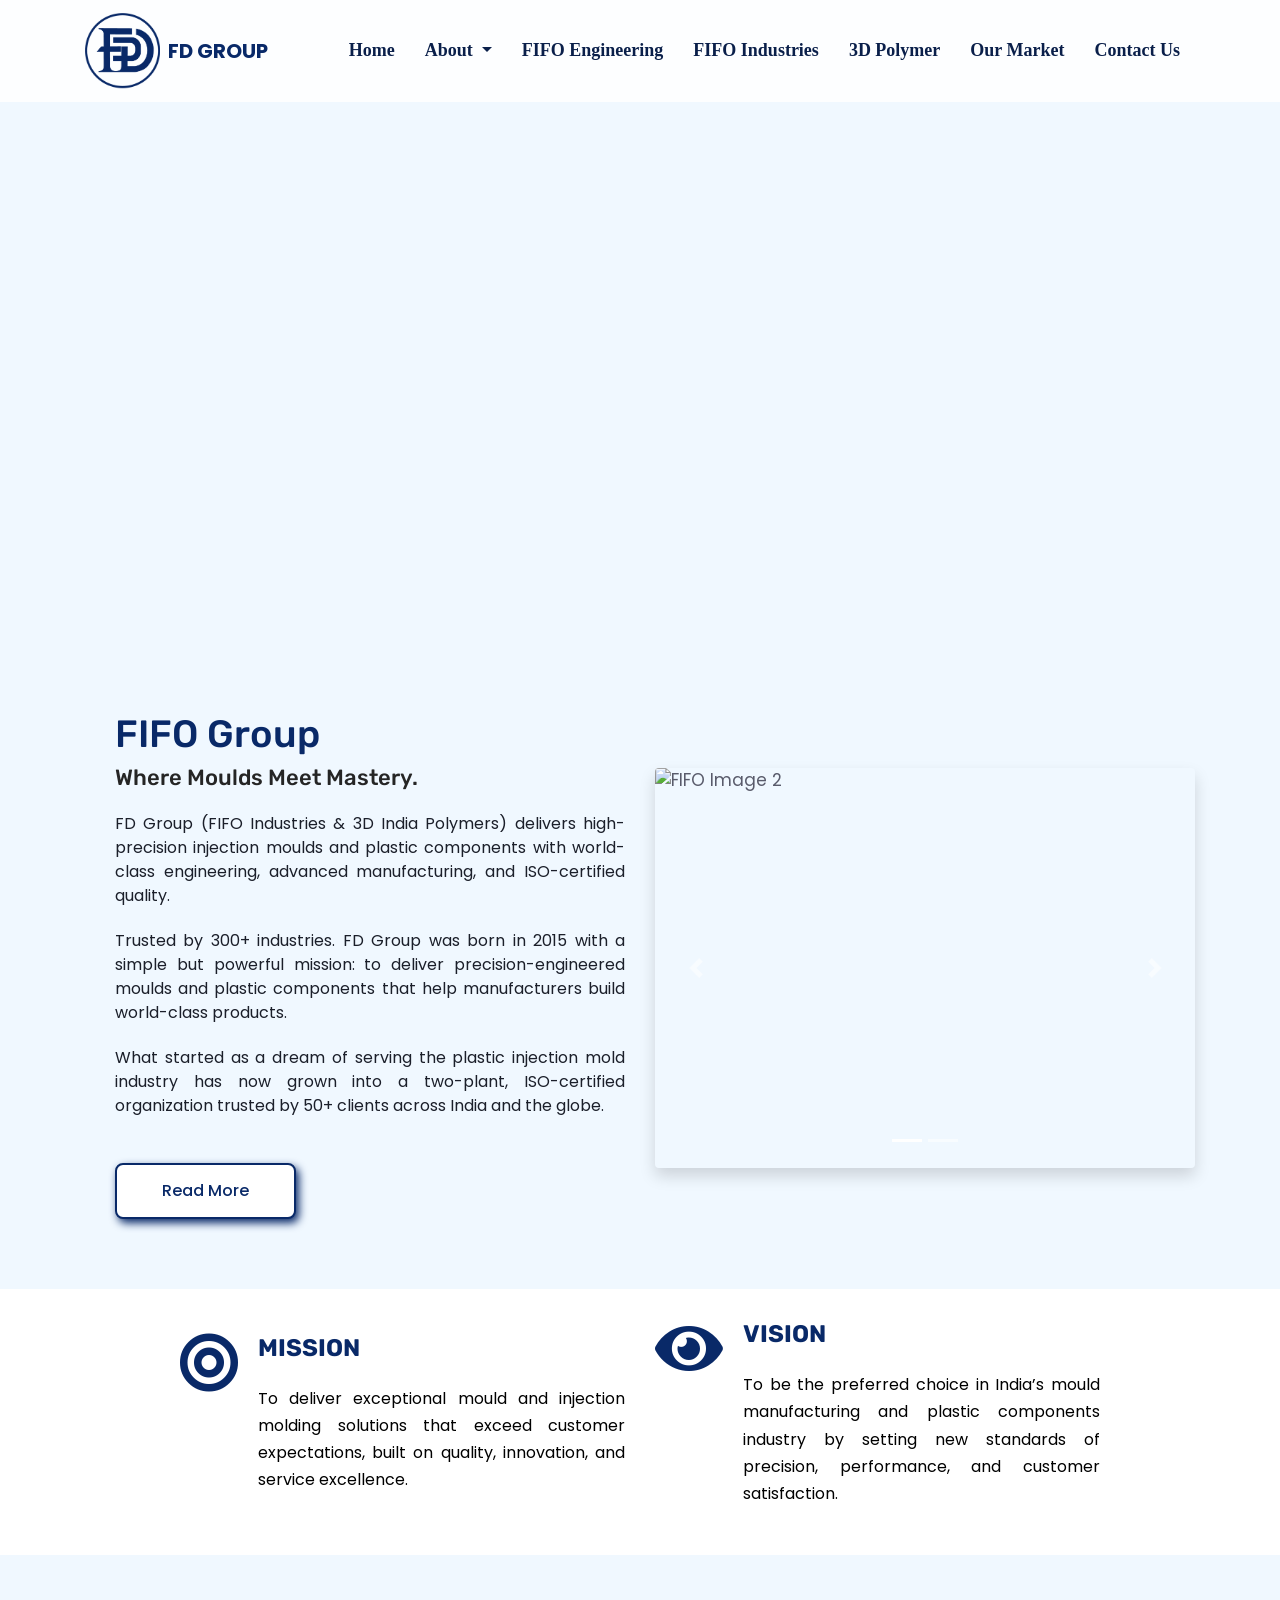
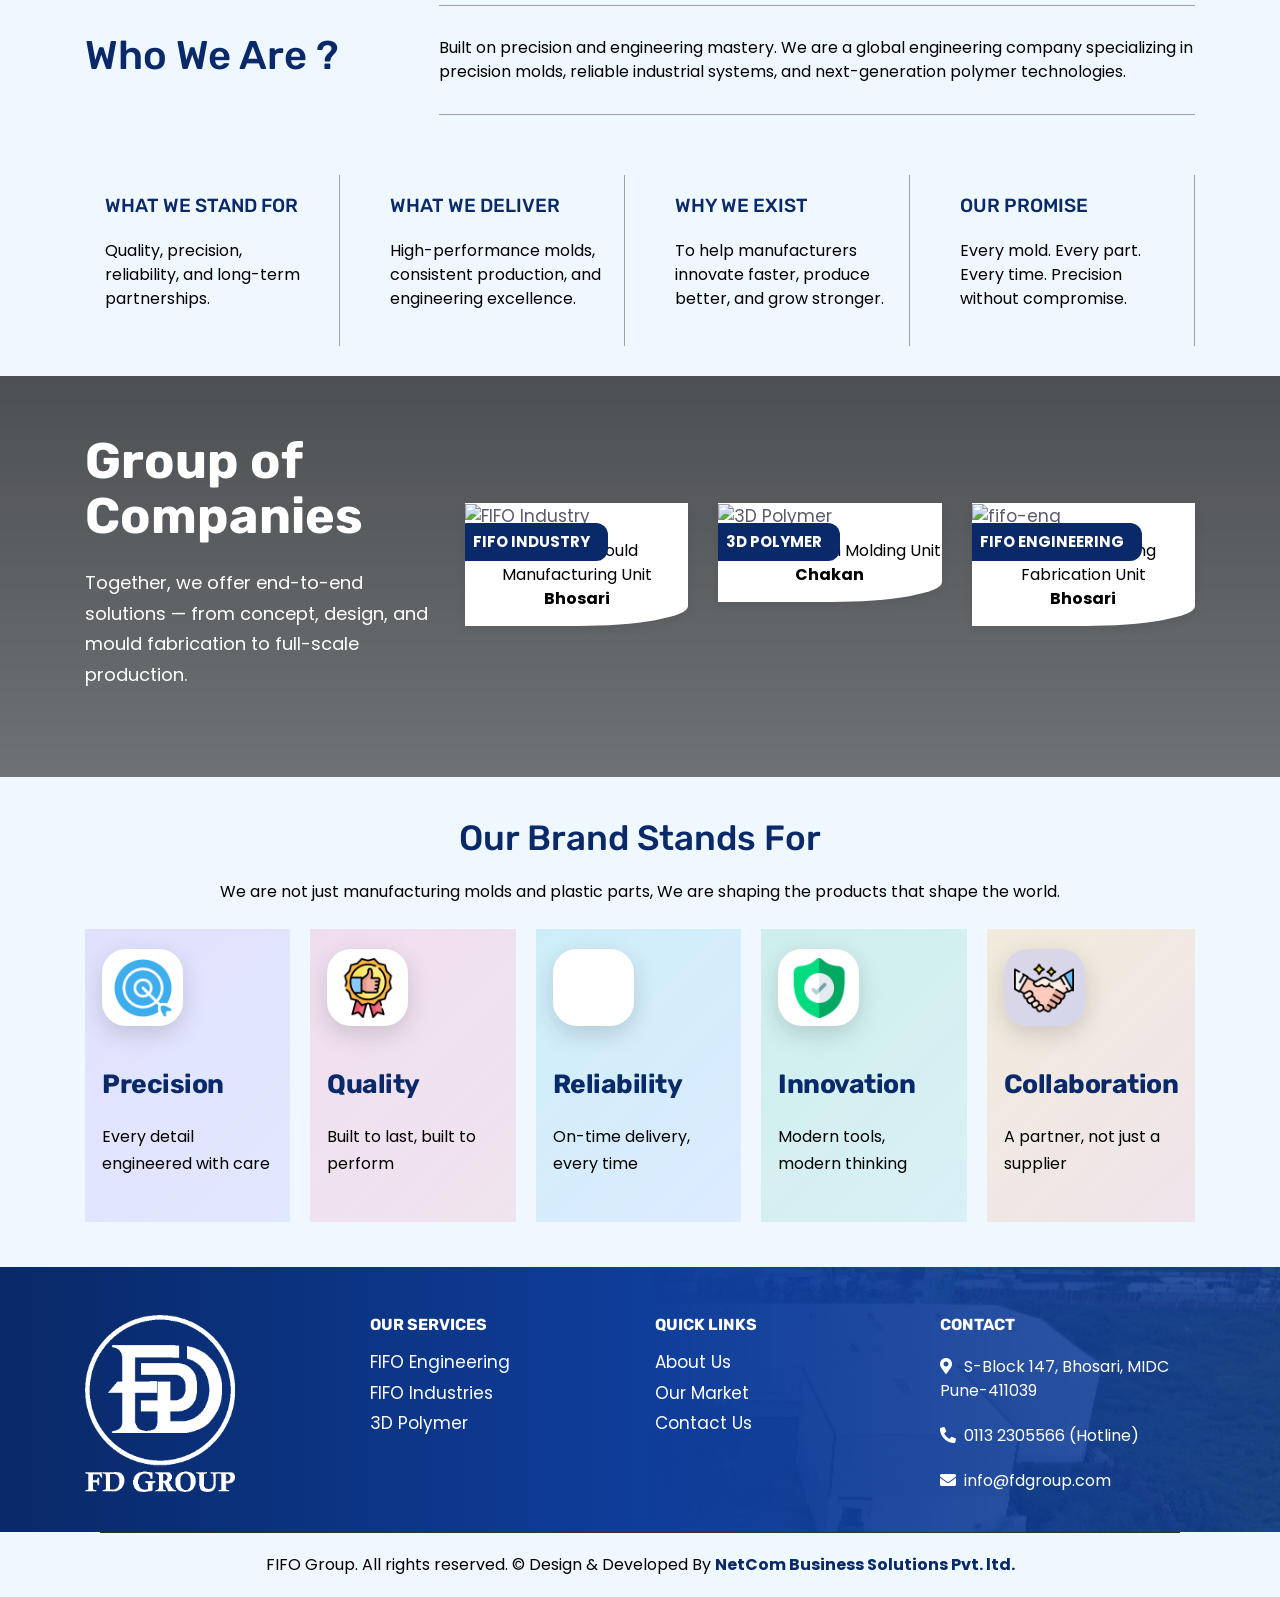
==== commit f76f1c00: "changes" ====
--- a/index.html
+++ b/index.html
@@ -310,7 +310,6 @@
                     class="active"
                   ></li>
                   <li data-target="#fifoSlider" data-slide-to="1"></li>
-                  <li data-target="#fifoSlider" data-slide-to="2"></li>
                 </ol>
 
                 <div class="carousel-inner rounded">
@@ -333,13 +332,6 @@
                       src="img/about2.jpg"
                       class="d-block w-100"
                       alt="FIFO Image 3"
-                    />
-                  </div>
-                  <div class="carousel-item">
-                    <img
-                      src="img/about-us.JPG"
-                      class="d-block w-100"
-                      alt="FIFO Image 1"
                     />
                   </div>
                 </div>
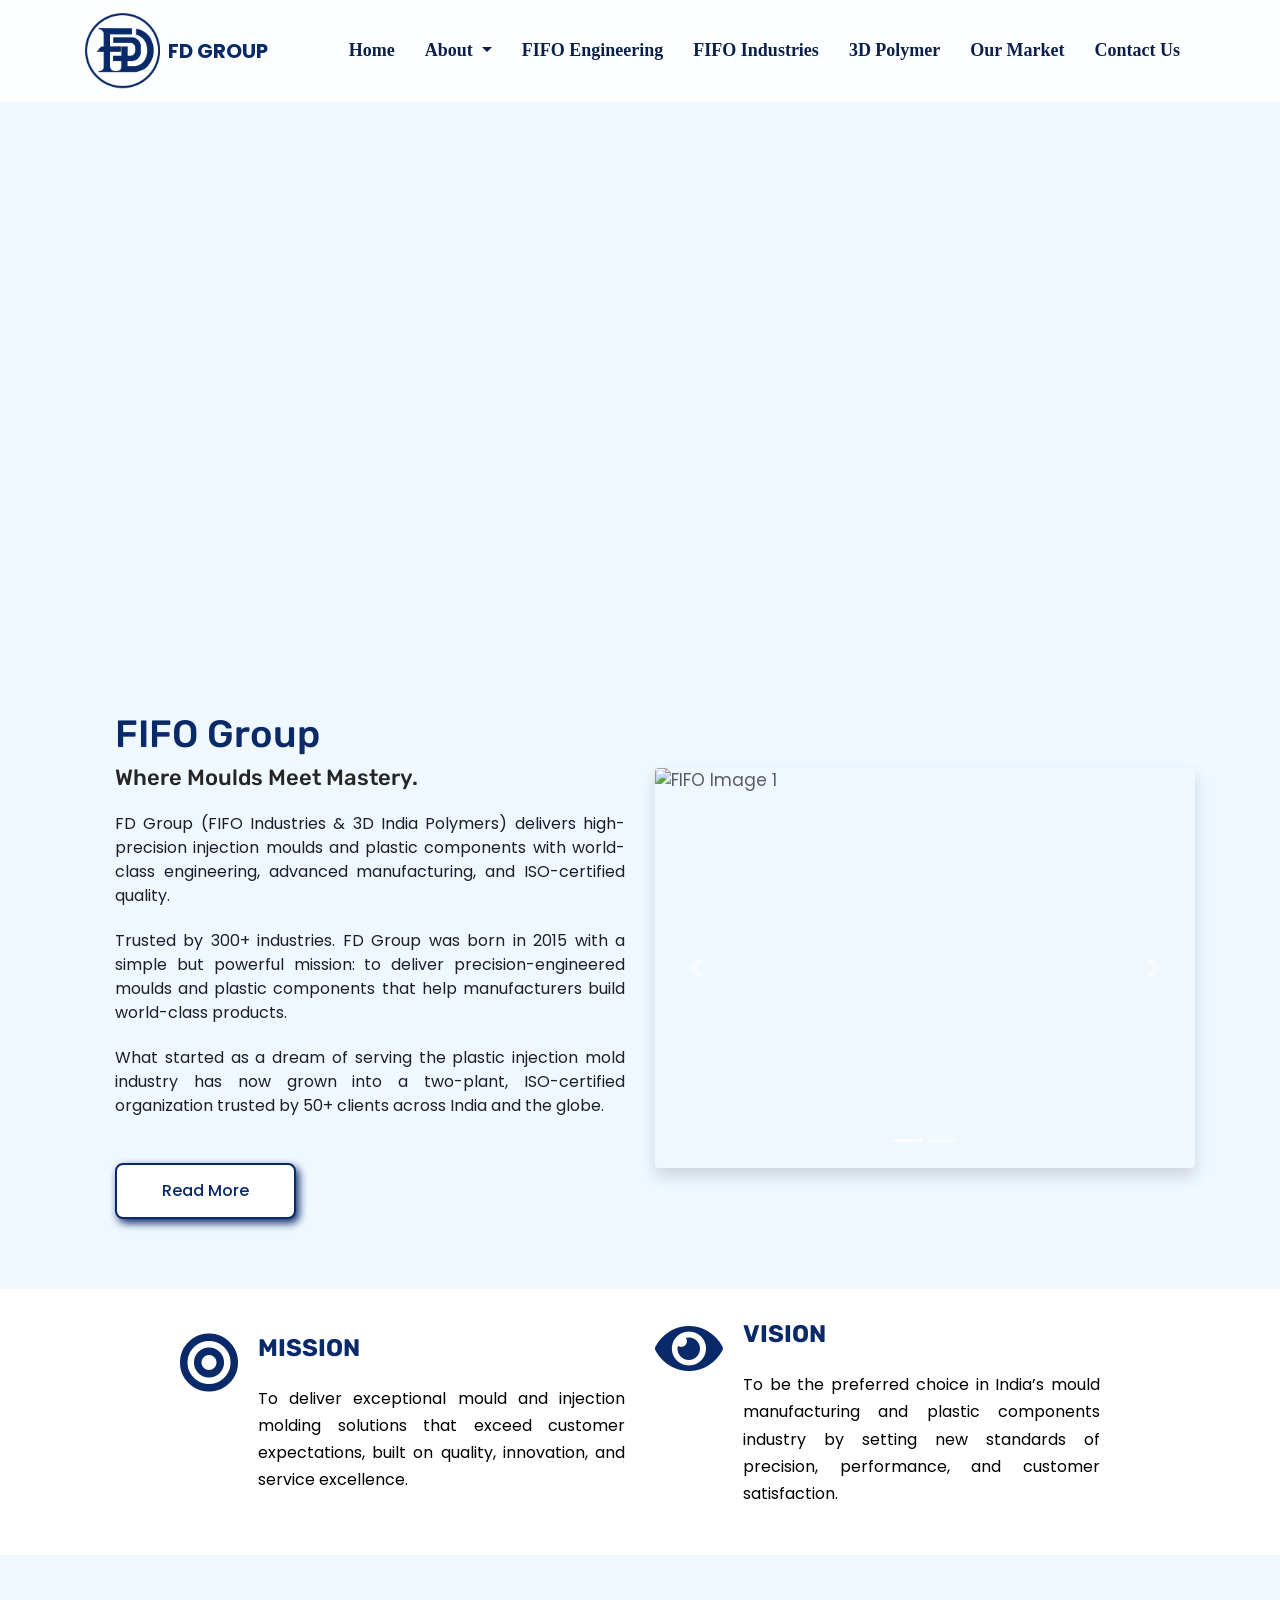
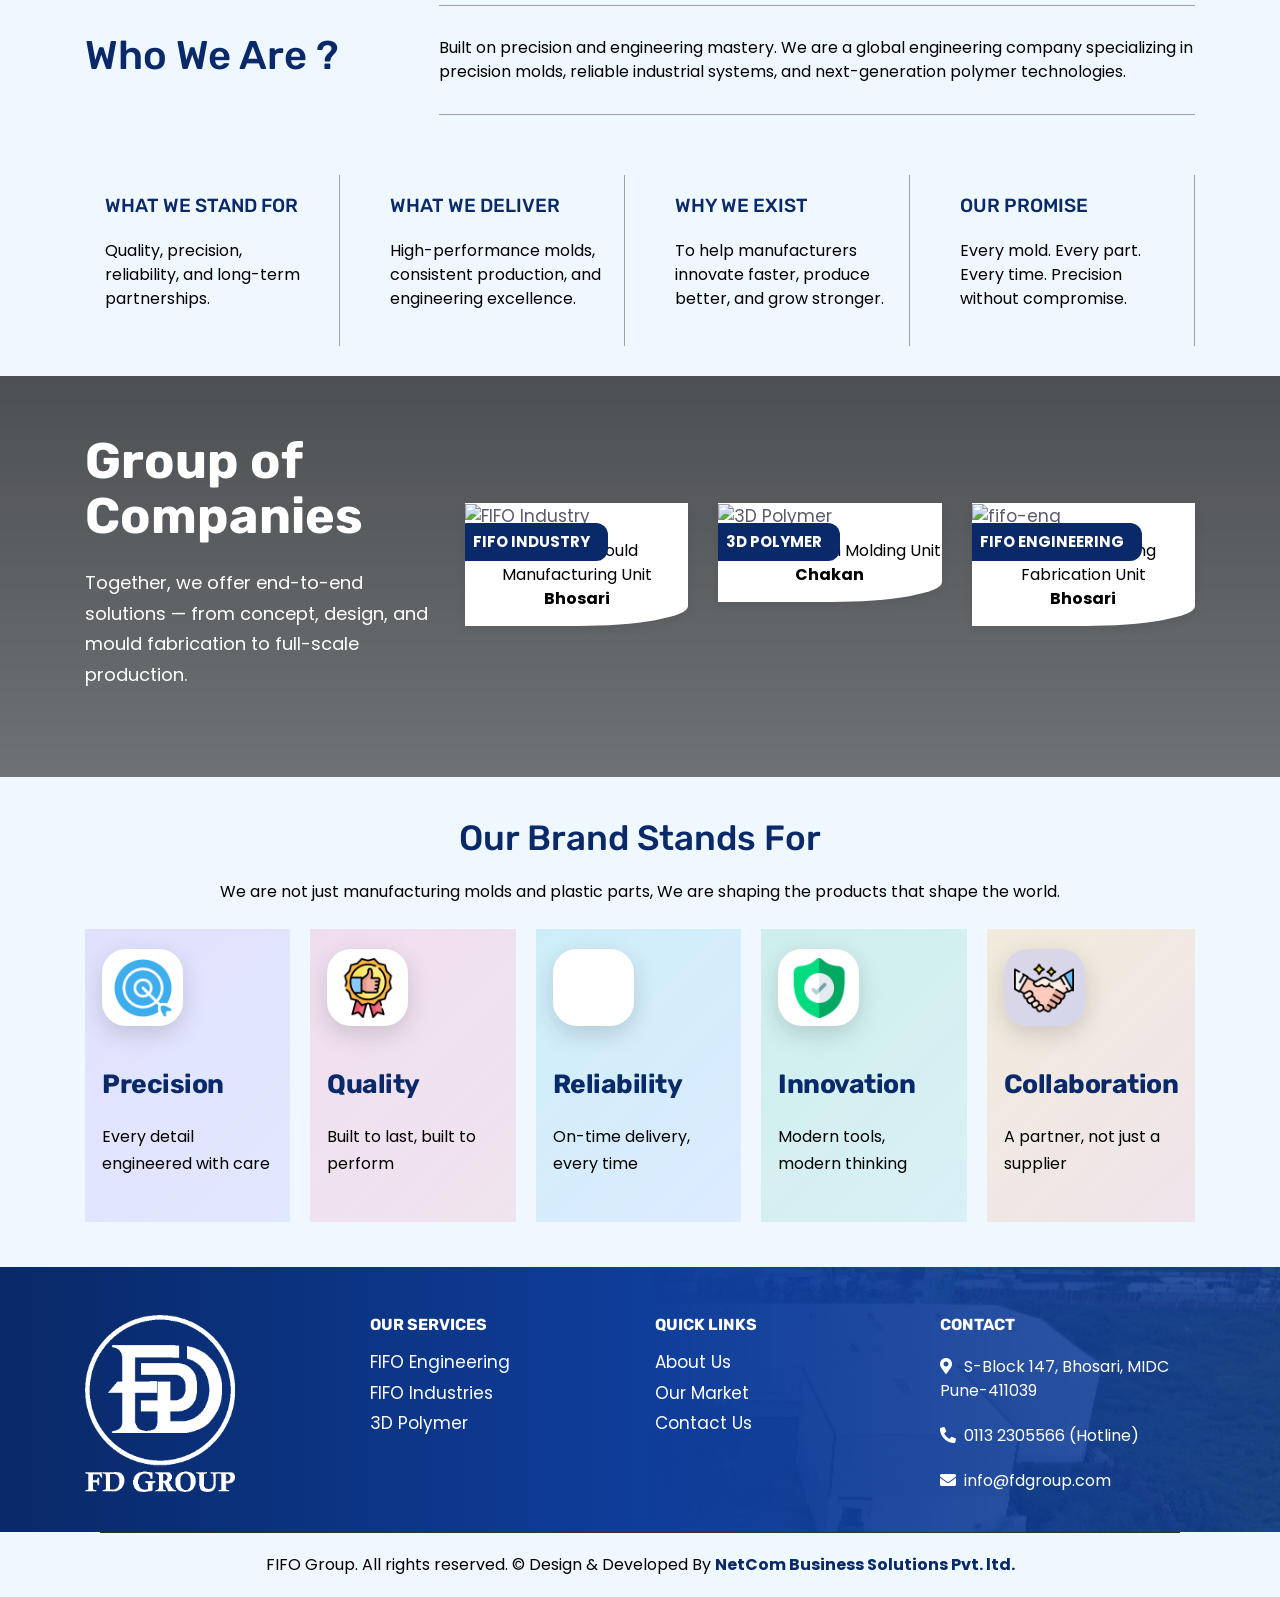
==== commit fb567f8b: "changes" ====
--- a/index.html
+++ b/index.html
@@ -313,14 +313,14 @@
                 </ol>
 
                 <div class="carousel-inner rounded">
-                  <!-- <div class="carousel-item active">
+                  <div class="carousel-item active">
                     <img
                       src="img/about-us.JPG"
                       class="d-block w-100"
                       alt="FIFO Image 1"
                     />
-                  </div> -->
-                  <div class="carousel-item active">
+                  </div>
+                  <div class="carousel-item">
                     <img
                       src="img/about-us1.JPG"
                       class="d-block w-100"
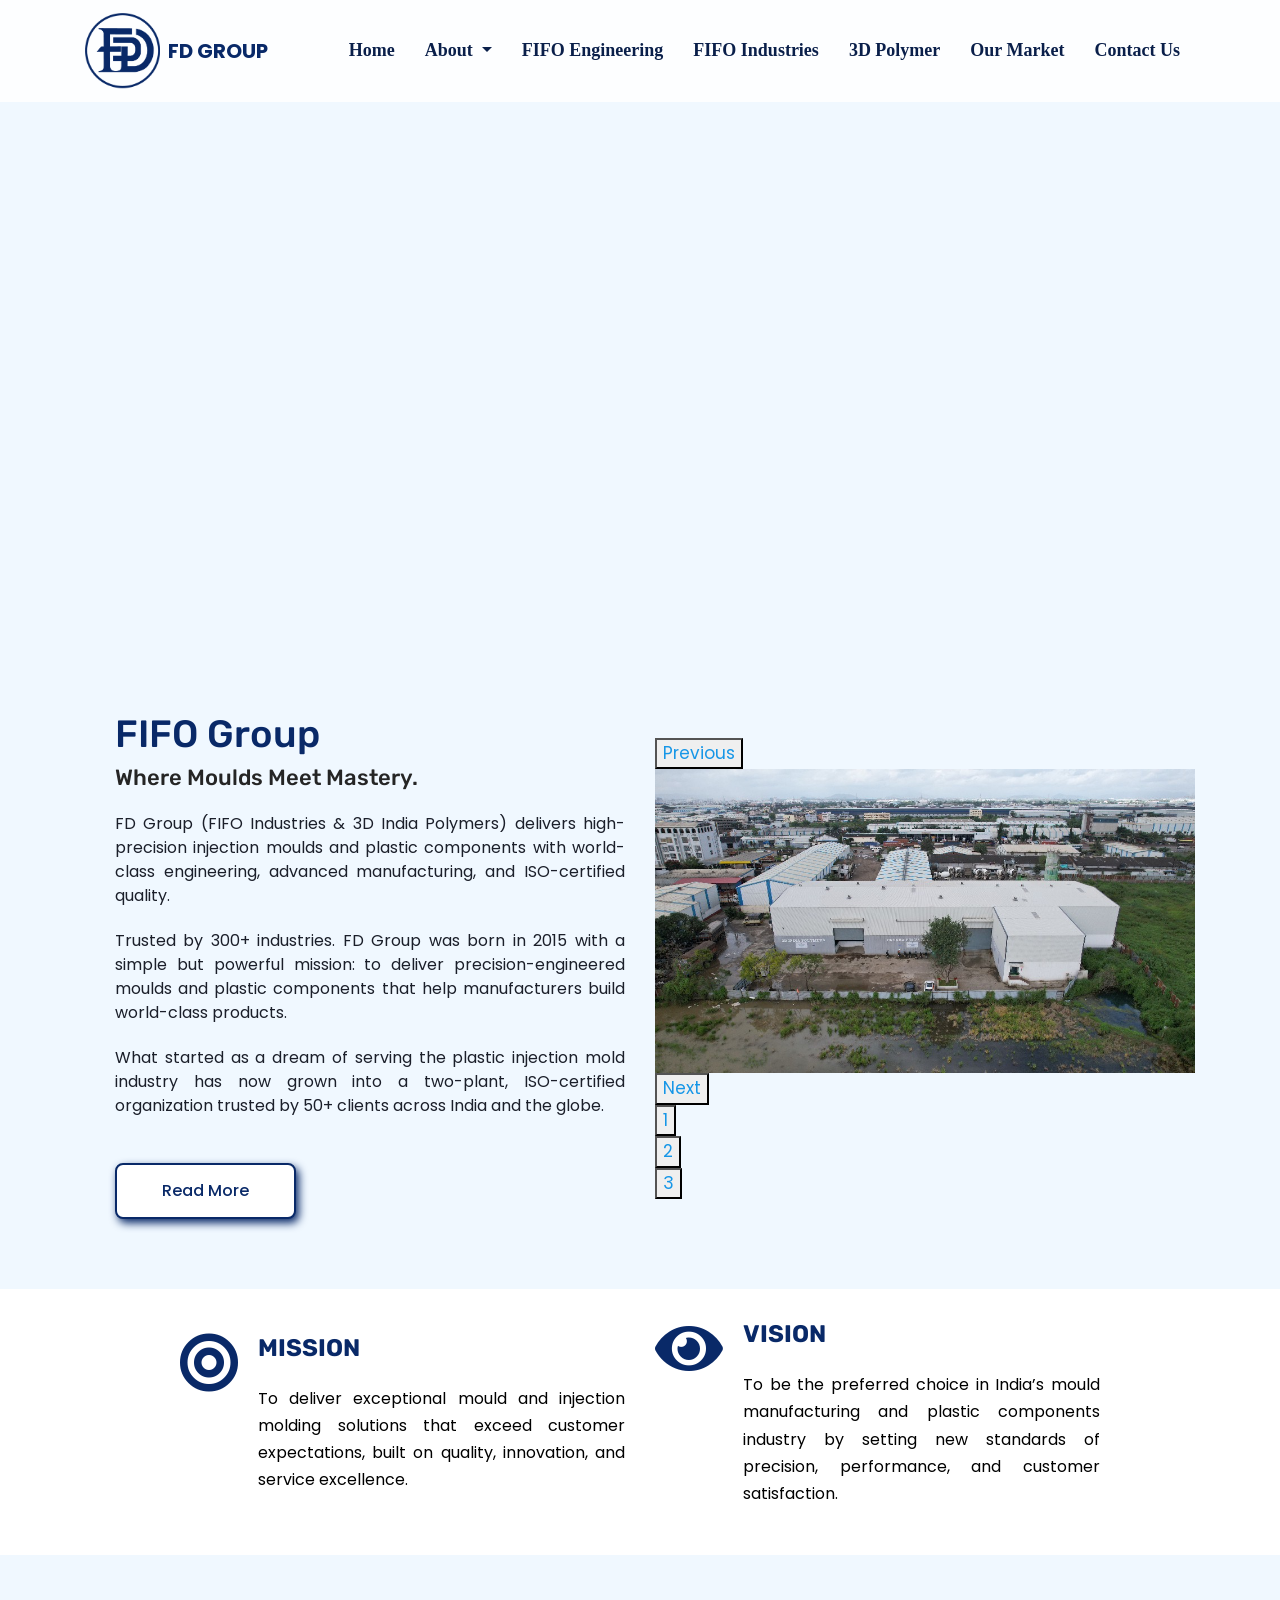
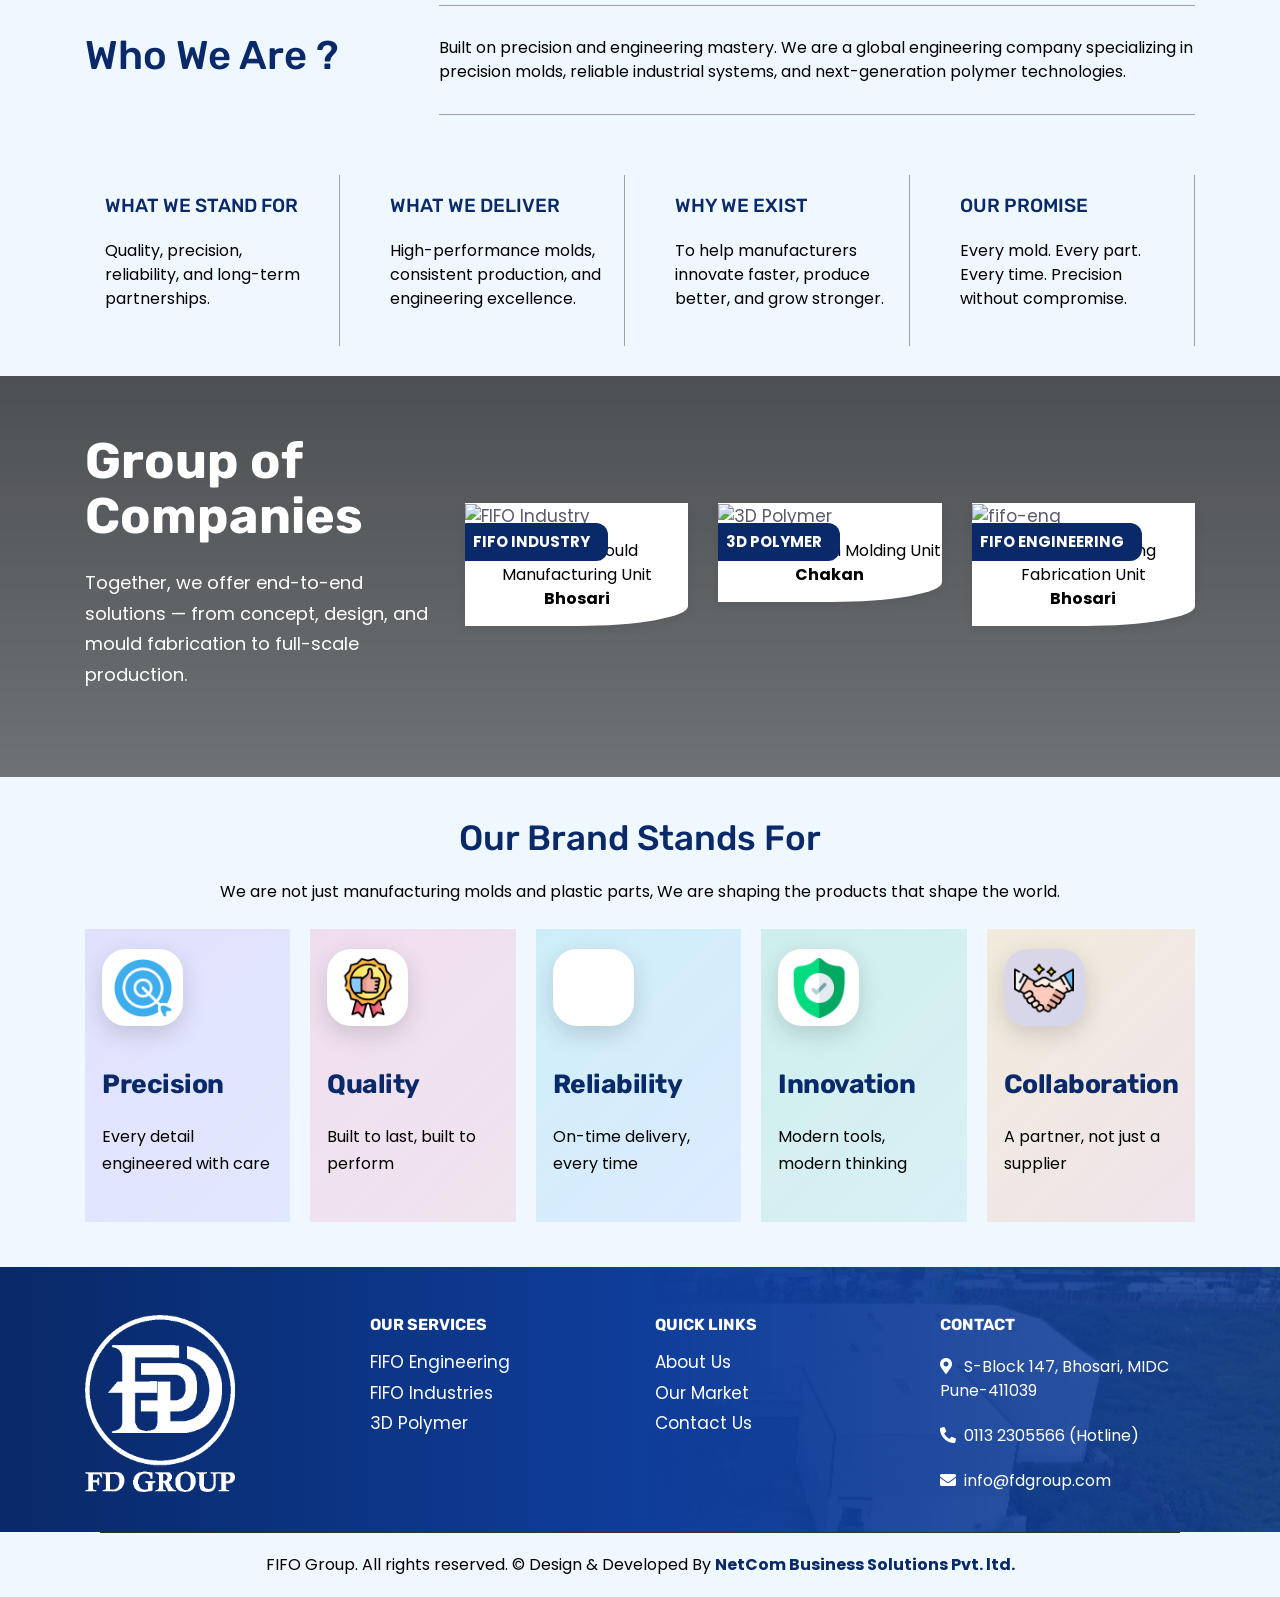
==== commit ebbf8b2f: "changes" ====
--- a/index.html
+++ b/index.html
@@ -7,6 +7,17 @@
     <title>FD Group</title>
     <meta name="description" content="" />
     <meta name="viewport" content="width=device-width, initial-scale=1" />
+    <script src="https://code.jquery.com/jquery-3.6.0.min.js"></script>
+
+    <!-- Slick CSS -->
+    <link
+      rel="stylesheet"
+      href="https://cdnjs.cloudflare.com/ajax/libs/slick-carousel/1.8.1/slick.min.css"
+    />
+    <link
+      rel="stylesheet"
+      href="https://cdnjs.cloudflare.com/ajax/libs/slick-carousel/1.8.1/slick-theme.min.css"
+    />
     <link
       rel="shortcut icon"
       type="image/x-icon"
@@ -298,7 +309,21 @@
             <div class="col-lg-6 col-md-6 col-sm-12">
               <!-- <img src="img/about-us.JPG" alt="about-us" / class="wow
               animate__animated animate__fadeInRight"> -->
-              <div
+
+              <div class="slider">
+                <div class="slide-card">
+                  <img src="img/about-us.jpg" alt="Slide 1" />
+                </div>
+
+                <div class="slide-card">
+                  <img src="img/about-us1.JPG" alt="Slide 2" />
+                </div>
+
+                <div class="slide-card">
+                  <img src="img/about2.jpg" alt="Slide 3" />
+                </div>
+              </div>
+              <!-- <div
                 id="fifoSlider"
                 class="carousel slide shadow rounded wow animate__animated animate__fadeInRight"
                 data-ride="carousel"
@@ -360,7 +385,7 @@
                   ></span>
                   <span class="sr-only">Next</span>
                 </a>
-              </div>
+              </div> -->
             </div>
           </div>
         </div>
@@ -916,7 +941,7 @@
           <div class="col-md-3 mb-4">
             <h6 class="text-uppercase font-weight-bold mb-3">Our Services</h6>
             <ul class="list-unstyled">
-              <li><a href="fifo-engineering.html">FIFO Engineering</a></li>
+              <li><a href="">FIFO Engineering</a></li>
               <li><a href="#">FIFO Industries</a></li>
               <li><a href="#">3D Polymer</a></li>
             </ul>
@@ -992,6 +1017,50 @@
     <script src="js/jquery.magnific-popup.min.js"></script>
     <script src="js/element-in-view.js"></script>
     <script src="js/main.js"></script>
+    <script src="https://cdnjs.cloudflare.com/ajax/libs/slick-carousel/1.8.1/slick.min.js"></script>
+    <script>
+      (function ($) {
+        $(document).ready(function () {
+          if (!$.fn.slick) {
+            console.error("Slick not loaded");
+            return;
+          }
+
+          $(".slider").slick({
+            dots: true,
+            arrows: true,
+            infinite: true,
+            speed: 500,
+            slidesToShow: 1,
+            slidesToScroll: 1,
+            adaptiveHeight: true,
+            variableWidth: false,
+            centerMode: false,
+            autoplay: true,
+            autoplaySpeed: 3000,
+            pauseOnHover: true,
+            pauseOnFocus: true,
+            lazyLoad: "ondemand", // images with data-lazy attribute
+            accessibility: true, // keyboard navigation
+            swipe: true,
+            touchThreshold: 10,
+            responsive: [
+              { breakpoint: 992, settings: { slidesToShow: 1 } },
+              { breakpoint: 768, settings: { slidesToShow: 1 } },
+            ],
+          });
+
+          // For slides containing videos: pause autoplay when video plays (example)
+          $(".slider")
+            .on("play", "video", function () {
+              $(".slider").slick("slickPause");
+            })
+            .on("pause", "video", function () {
+              $(".slider").slick("slickPlay");
+            });
+        });
+      })(jQuery);
+    </script>
   </body>
 
   <!-- Mirrored from htmldemo.zcubethemes.com/fabr/index.html by HTTrack Website Copier/3.x [XR&CO'2014], Mon, 01 Sep 2025 11:55:06 GMT -->
--- a/css/style.css
+++ b/css/style.css
@@ -658,7 +658,6 @@
   background-size: cover;
   position: relative;
   z-index: -1;
- 
 }
 .breadcrumb {
   display: inline-block;
@@ -9151,5 +9150,10 @@
     height: auto;
 } */
 .footer .footer-logo {
-    width: 150px;
-  }+  width: 150px;
+}
+.carousel-inner > .item > img,
+.carousel-inner > .item > a > img {
+  width: 100%;
+  margin: auto;
+}
--- a/css/responsive.css
+++ b/css/responsive.css
@@ -1321,6 +1321,10 @@
     border-right: none;
     border-bottom: 1px solid #a4a0a2;
   }
+  .box1:nth-last-child(-n + 3) {
+    border-right: none;
+    border-bottom: 1px solid #a4a0a2;
+  }
 }
 
 @media (max-width: 480px) {
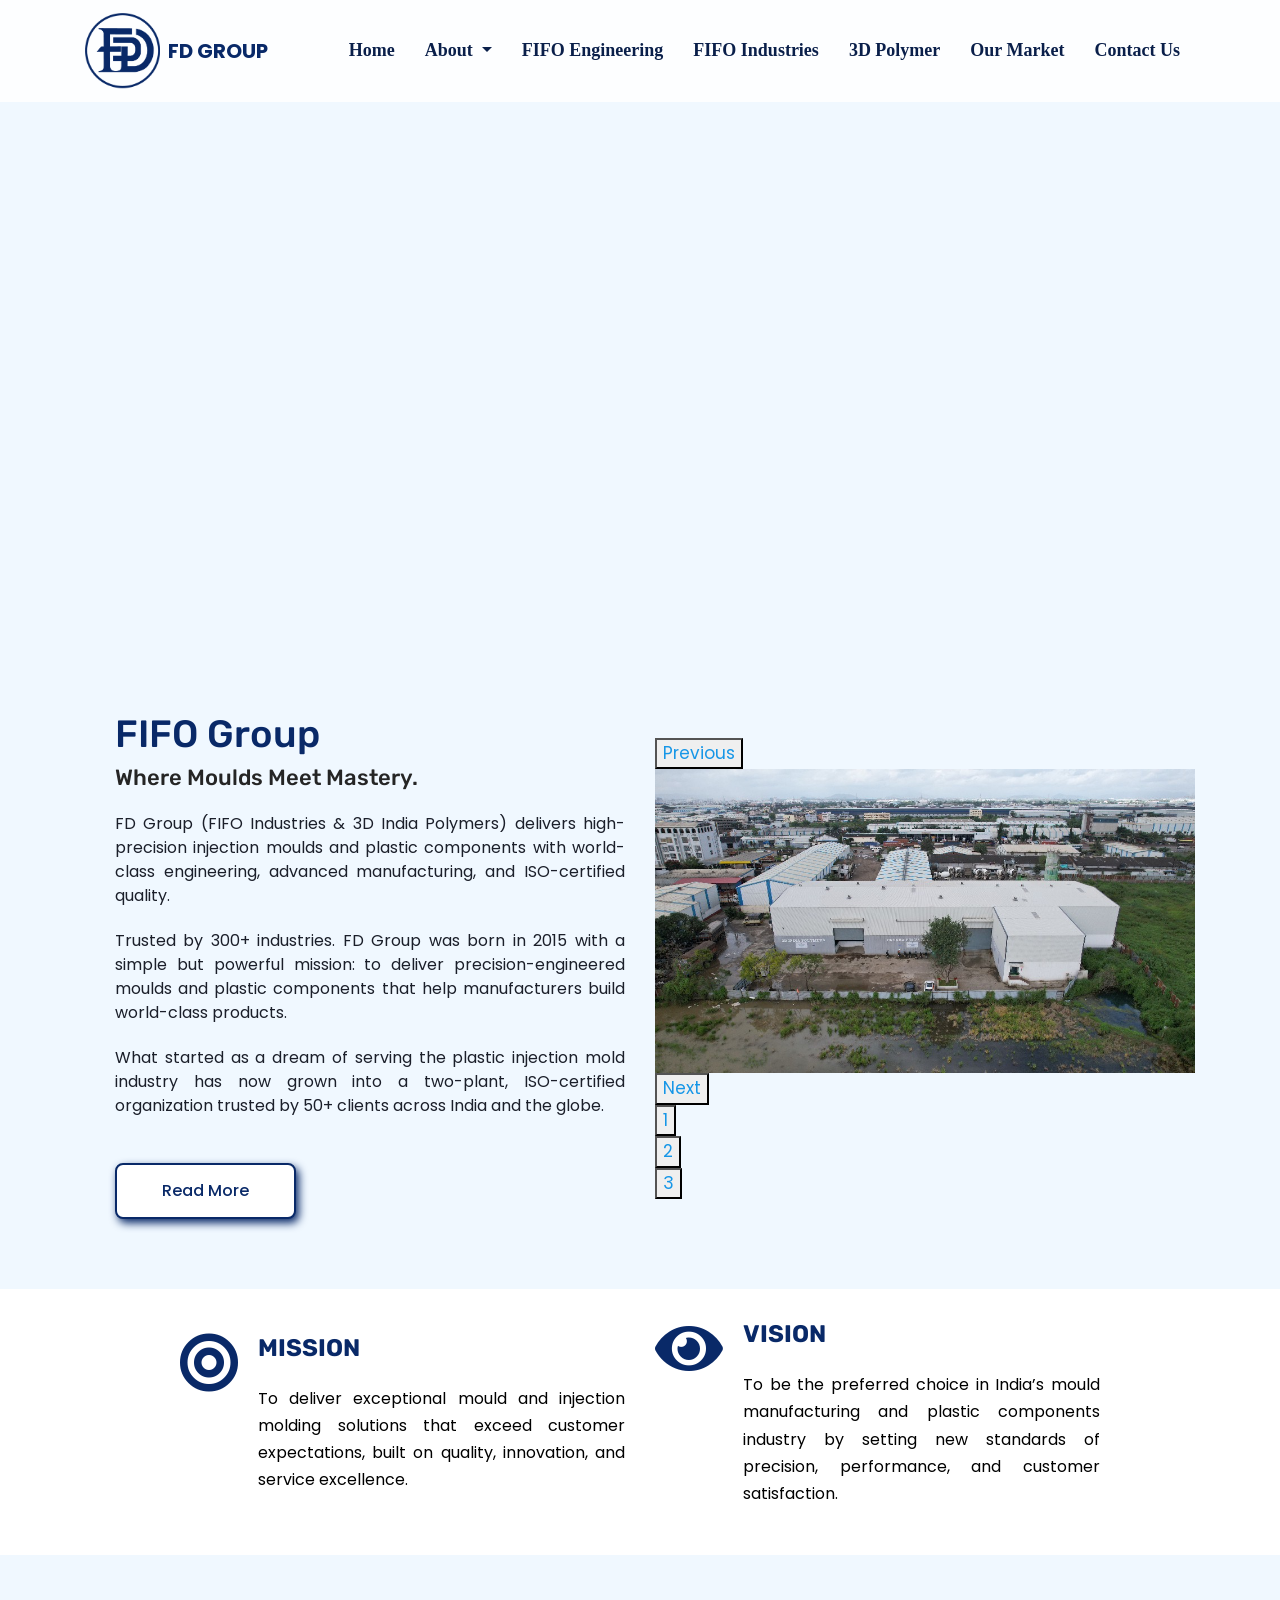
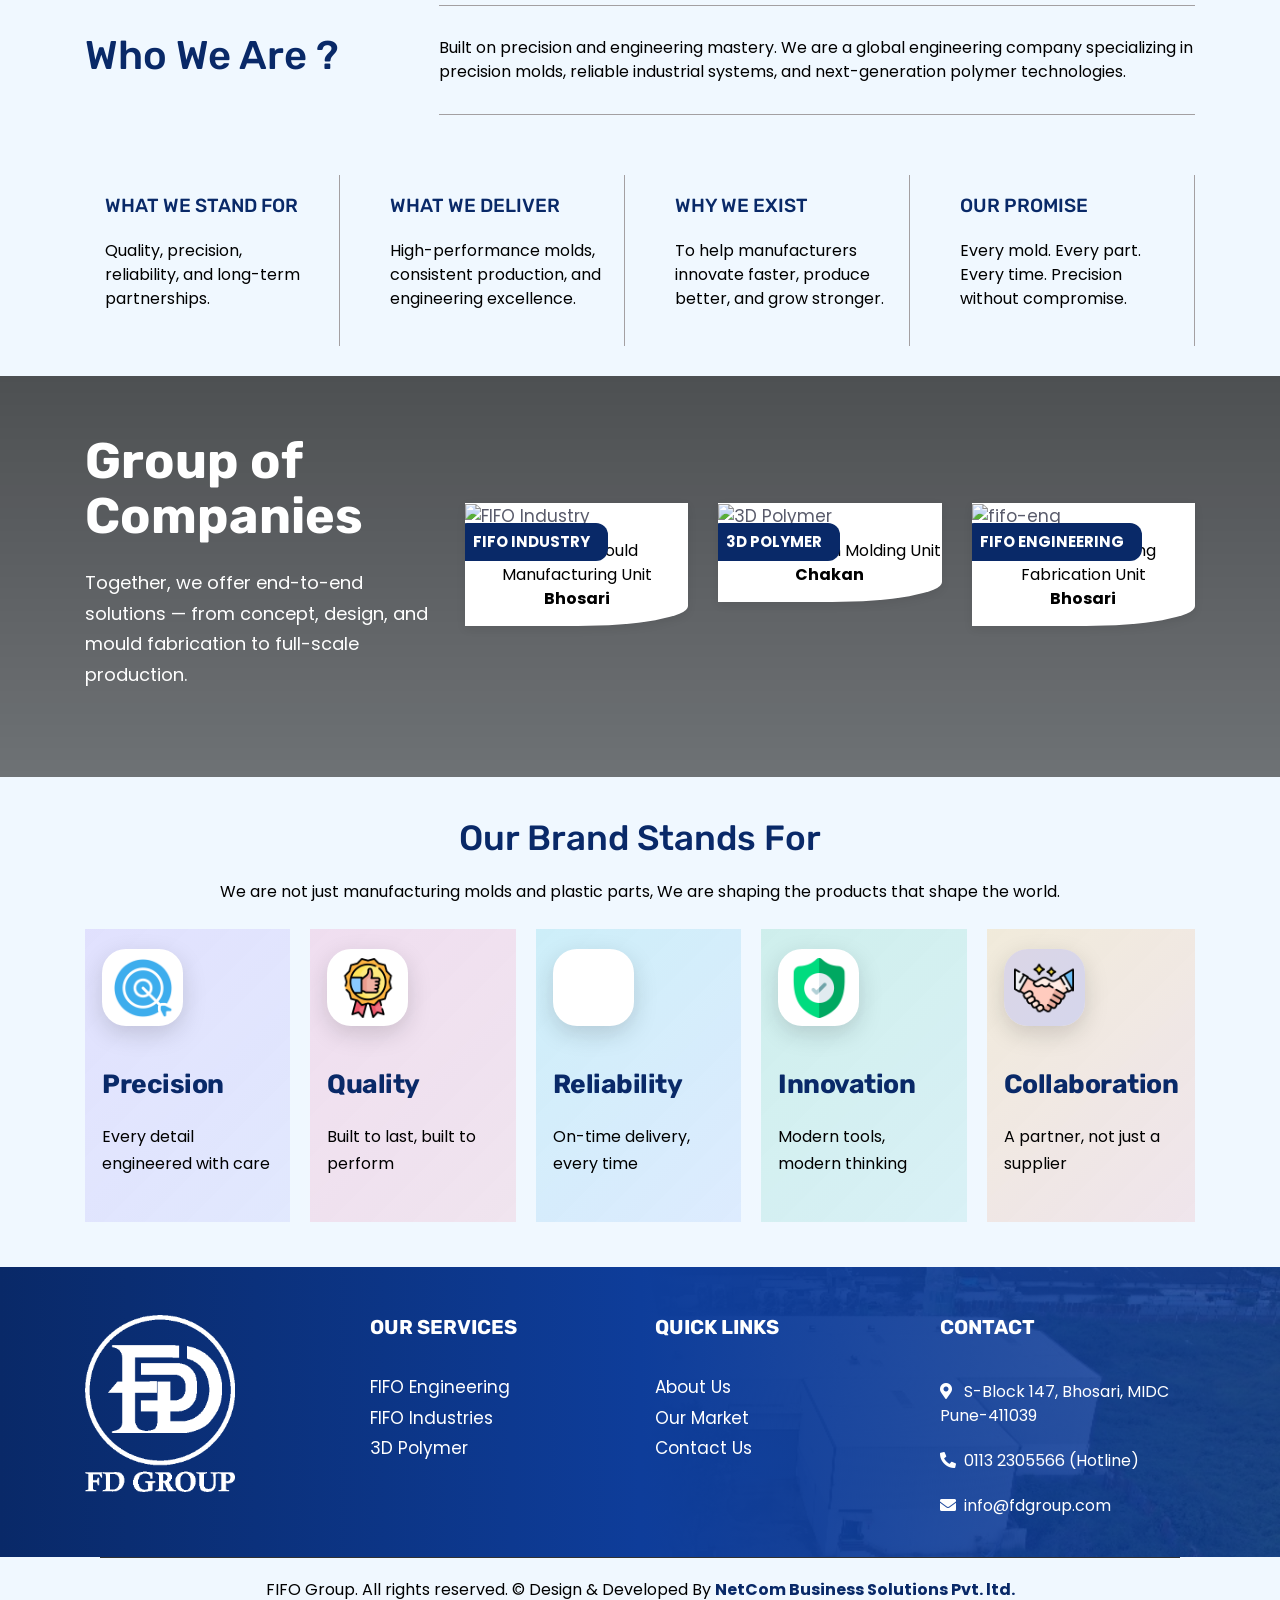
==== commit 1e203f8b: "changes" ====
--- a/index.html
+++ b/index.html
@@ -90,7 +90,7 @@
               </li>
 
               <li class="nav-item">
-                <a class="nav-link" href="fifo-engineering.html"
+                <a class="nav-link" href=""
                   >FIFO Engineering</a
                 >
               </li>
@@ -117,7 +117,7 @@
     </header>
     <section class="hero-section">
       <video class="hero-video" autoplay muted loop playsinline>
-        <source src="img/fifo 2.mp4" type="video/mp4" />
+        <source src="img/fifo.mp4" type="video/mp4" />
       </video>
     </section>
     <!-- main-area -->
--- a/css/style.css
+++ b/css/style.css
@@ -1043,7 +1043,7 @@
   bottom: 0;
 }
 .second-atitle > span {
-  font-size: 16px;
+  font-size: 22px;
   font-weight: 500;
   text-transform: uppercase;
   color: #ff7a00;
@@ -7099,6 +7099,8 @@
 }
 .footer h6 {
   color: white;
+  font-size: 20px;
+  padding-bottom: 20px;
 }
 .footer ul li a {
   color: white;
@@ -7108,7 +7110,7 @@
 }
 .blog-area h2 {
   padding-bottom: 20px;
-  color: #092968;
+  color: #4a1002;
 }
 .brand-area {
   padding: 30px 0;
@@ -9080,7 +9082,8 @@
   color: #ff7f00;
 }
 .fifo-eng .about-title h2 {
-  color: #ff7f03;
+  color: #4a1002;
+  font-size: 22px;
 }
 .fifo-eng ul li {
   font-size: 16px;
@@ -9102,7 +9105,10 @@
   color: #555555;
 }
 .fifo-eng .about-content ul li i {
-  color: #ff7f00;
+  color: #fff;
+  background: #3e1109;
+  padding: 5px;
+  font-size: 10px;
 }
 .process_flow_data {
   display: grid;
@@ -9131,10 +9137,7 @@
     url(../img/footer-bg.jpg) no-repeat center center / cover; */
   background: #130101;
 }
-.fifo-eng .fifo-eng-footer .row {
-  border-top: 1px solid #dddddd4d;
-  border-bottom: 1px solid #dddddd4d;
-}
+
 .vision_text p {
   text-align: justify;
 }
@@ -9157,3 +9160,6 @@
   width: 100%;
   margin: auto;
 }
+.brand-area h2 {
+  color: #5a2319;
+}
--- a/css/responsive.css
+++ b/css/responsive.css
@@ -1176,6 +1176,9 @@
     font-size: 30px;
     padding-top: 20px;
   }
+  .s-about-content h4 {
+    font-size: 15px ;
+  }
 }
 
 /* Large Mobile :480px. */
